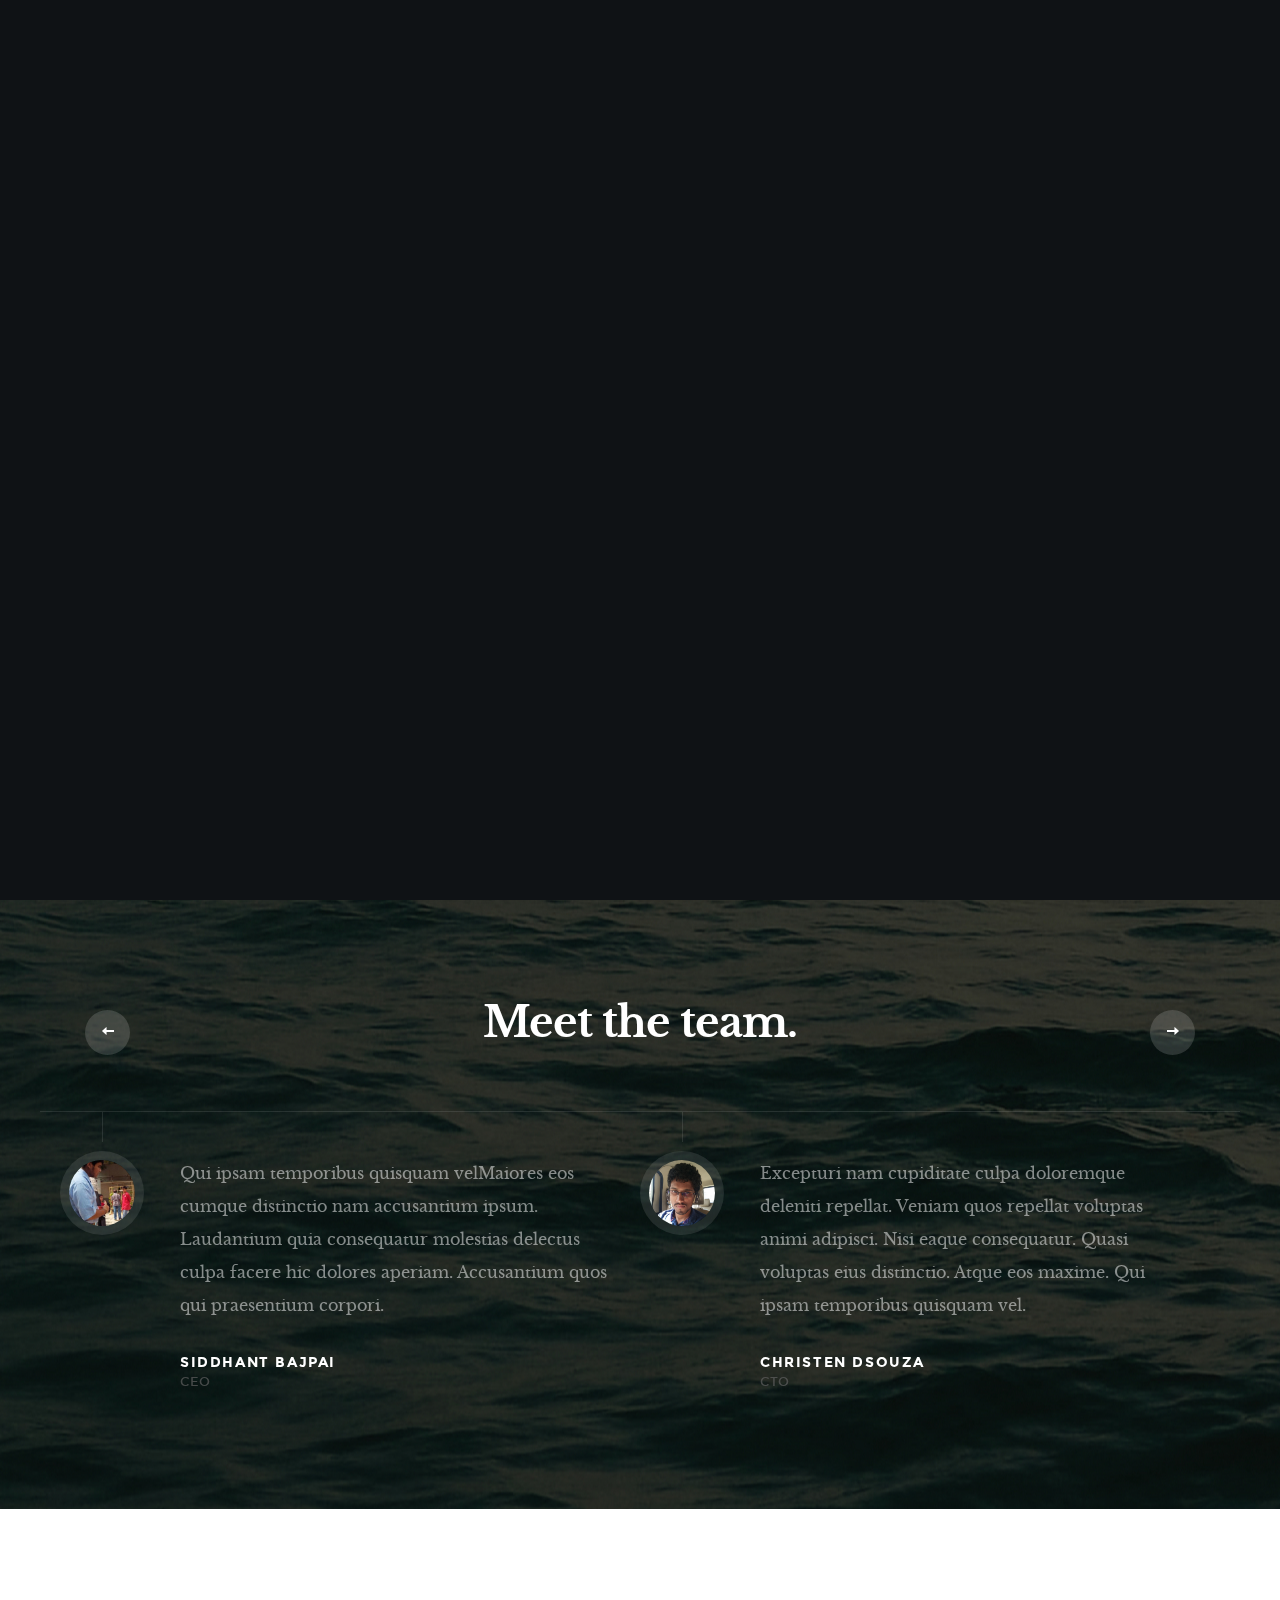
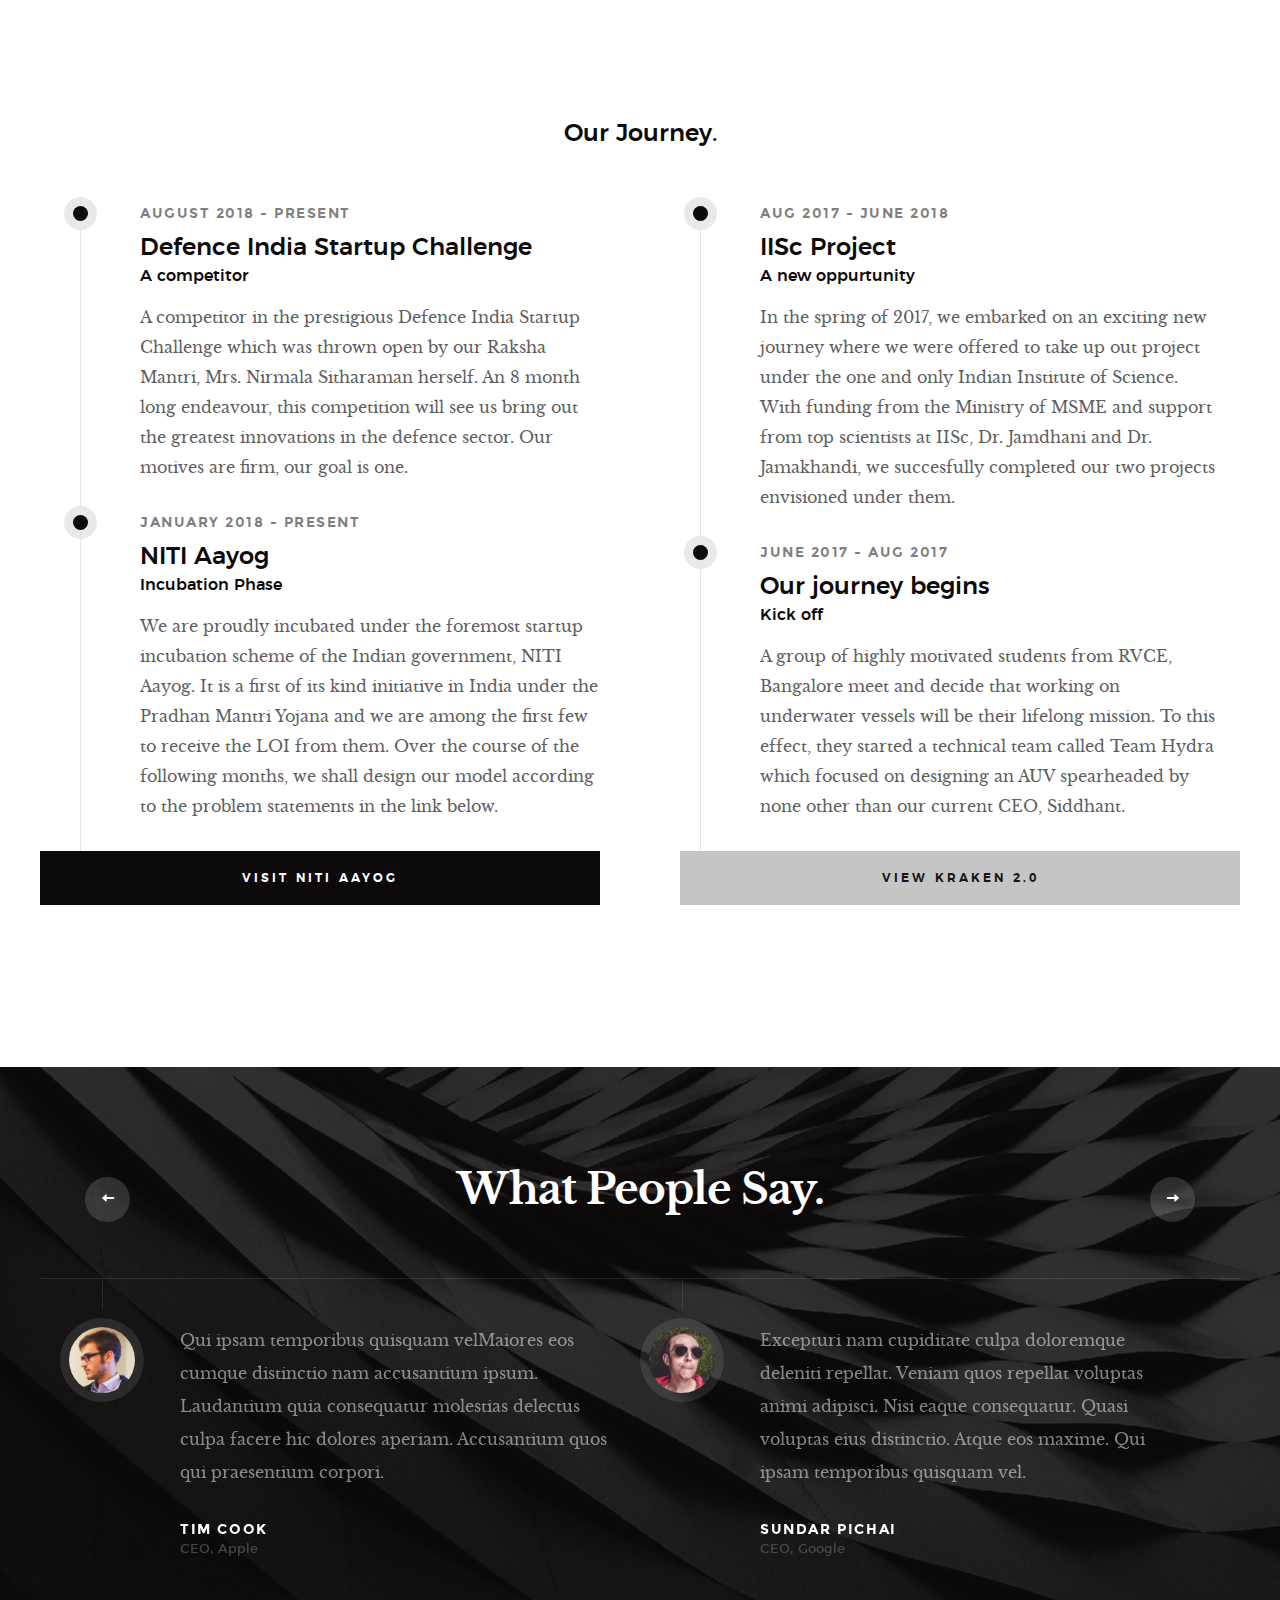
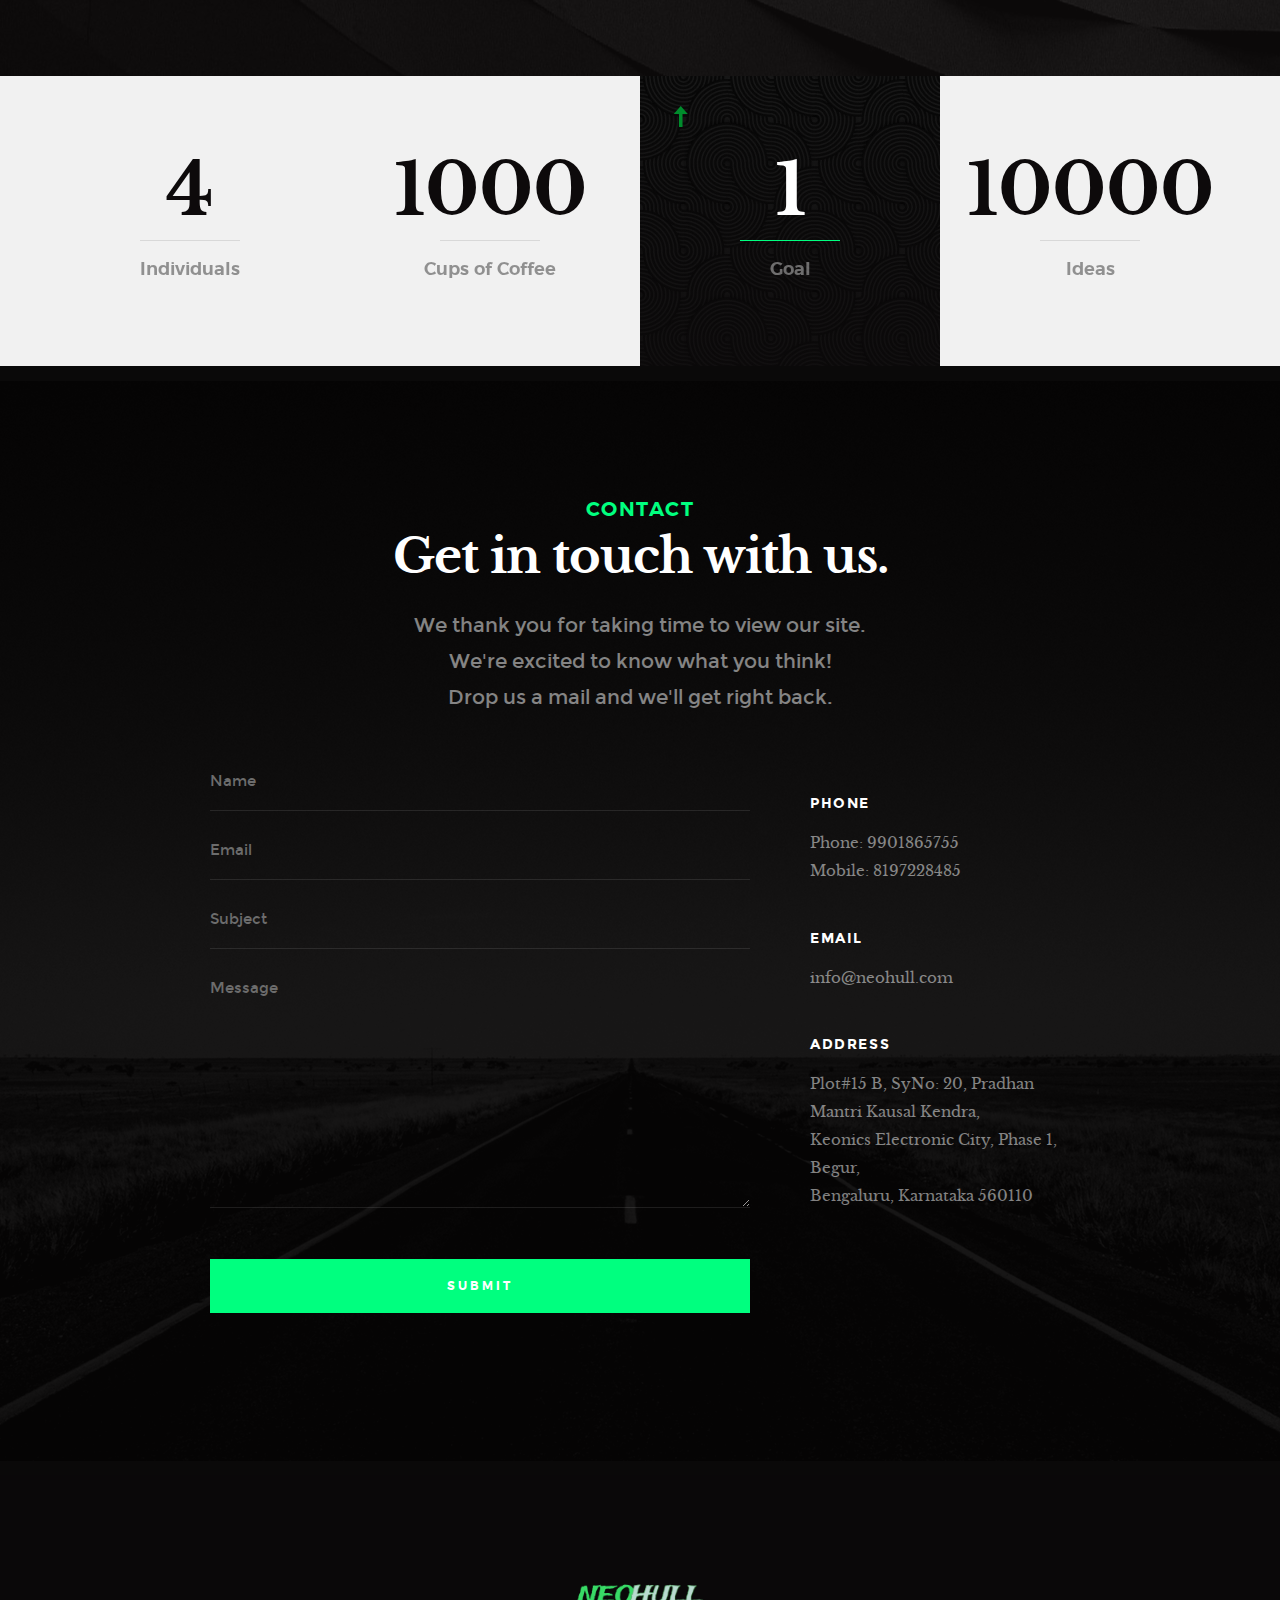
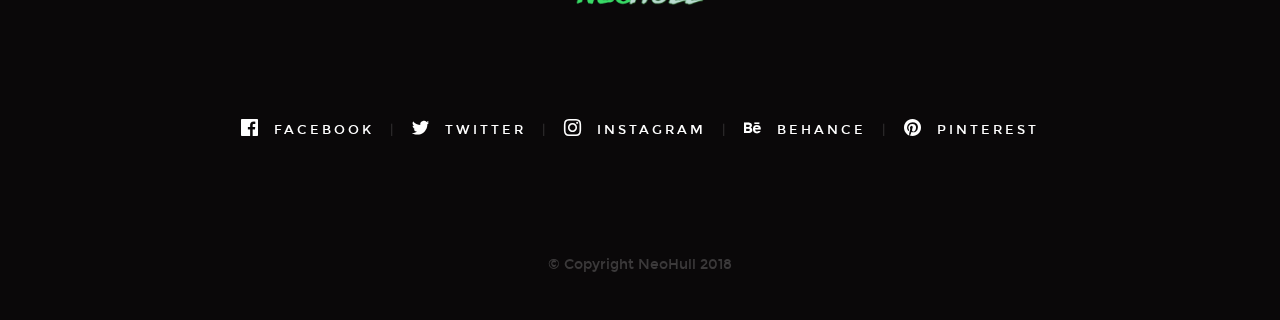
==== index.html @ 0ea4c904 "Website Created" ====
<!DOCTYPE html>
<!--[if lt IE 9 ]><html class="no-js oldie" lang="en"> <![endif]-->
<!--[if IE 9 ]><html class="no-js oldie ie9" lang="en"> <![endif]-->
<!--[if (gte IE 9)|!(IE)]><!-->
<html class="no-js" lang="en">
<!--<![endif]-->

<head>

    <!--- basic page needs
    ================================================== -->
    <meta charset="utf-8">
    <title>NeoHull</title>
    <meta name="description" content="">
    <meta name="company" content="">

    <!-- mobile specific metas
    ================================================== -->
    <meta name="viewport" content="width=device-width, initial-scale=1">

    <!-- CSS
    ================================================== -->
    <link rel="stylesheet" href="css/base.css">
    <link rel="stylesheet" href="css/vendor.css">
    <link rel="stylesheet" href="css/main.css">

    <!-- script
    ================================================== -->
    <script src="js/modernizr.js"></script>
    <script src="js/pace.min.js"></script>

    <!-- favicons
    ================================================== -->
    <link rel="shortcut icon" href="favicon.ico" type="image/x-icon">
    <link rel="icon" href="favicon.ico" type="image/x-icon">

</head>

<body id="top">

    <!-- header
    ===============================================
    === -->
    <header class="s-header">

        <div class="header-logo">
            <a class="site-logo" href="index.html"><img src="images/logo.png" alt="Homepage"></a>
        </div>

        <nav class="header-nav-wrap">
            <ul class="header-nav">
                <li class="current"><a class="smoothscroll"  href="#home" title="home">Home</a></li>
                <li><a class="smoothscroll"  href="#about" title="about">Team</a></li>
                <li><a class="smoothscroll"  href="#people" title="blog">Perceptions</a></li>
                <li><a class="smoothscroll"  href="#contact" title="contact">Contact</a></li>
            </ul>
        </nav>

        <a class="header-menu-toggle" href="#0"><span>Menu</span></a>

    </header> <!-- end s-header -->


   <!-- home
   ================================================== -->
   <section id="home" class="s-home page-hero target-section" data-parallax="scroll" data-image-src="images/hero-bg.jpg" data-natural-width=3000 data-natural-height=2000 data-position-y=center>

        <div class="overlay"></div>
        <div class="shadow-overlay"></div>

        <div class="home-content">

            <div class="row home-content__main">

                <h3>Andromeda Maritime Solutions Pvt Ltd</h3>

                <h1>
                    We pioneer NeoSpeed. <br>
                    We design NeoEndurance. <br>
                    We are NeoHull.
                </h1>

                <div class="home-content__buttons">
                    <a href="#about" class="smoothscroll btn btn--stroke">
                        More About Us
                    </a>
                    <a href="#people" class="smoothscroll btn btn--stroke">
                        What People Say
                    </a>
                </div>

                <div class="home-content__scroll">
                    <a href="#about" class="scroll-link smoothscroll">
                        <span>Scroll Down</span>
                    </a>
                </div>

            </div>

        </div> <!-- end home-content -->

        <ul class="home-social">
            <li>
                <a href="#"><i class="im im-facebook" aria-hidden="true"></i><span>Facebook</span></a>
            </li>
            <li>
                <a href="#"><i class="im im-twitter" aria-hidden="true"></i><span>Twiiter</span></a>
            </li>
            <li>
                <a href="#"><i class="im im-instagram" aria-hidden="true"></i><span>Instagram</span></a>
            </li>
            <li>
                <a href="#"><i class="im im-behance" aria-hidden="true"></i><span>Behance</span></a>
            </li>
            <li>
                <a href="#"><i class="im im-pinterest" aria-hidden="true"></i><span>Pinterest</span></a>
            </li>
        </ul> 
        <!-- end home-social -->

    </section> <!-- end s-home -->


    <!-- about
    ================================================== -->
    <section class="target-section" id="about">
    <div class="s-testimonials-2">

        <div class="row testimonials-header">
            <div class="col-full">
                <h1 class="h02">Meet the team.</h1>
            </div>
        </div>

        <div class="row testimonials">

            <div class="col-full testimonials__slider">

                <div class="testimonials__slide">
                    <img src="images/avatars/user-11.jpg" alt="Author image" class="testimonials__avatar">
                    <p>Qui ipsam temporibus quisquam velMaiores eos cumque distinctio nam accusantium ipsum. 
                    Laudantium quia consequatur molestias delectus culpa facere hic dolores aperiam. Accusantium quos qui praesentium corpori.</p>
                    <div class="testimonials__author h06">
                        Siddhant Bajpai
                        <span>CEO</span>
                    </div>
                </div>

                <div class="testimonials__slide">
                    <img src="images/avatars/user-12.jpg" alt="Author image" class="testimonials__avatar">
                    <p>Excepturi nam cupiditate culpa doloremque deleniti repellat. Veniam quos repellat voluptas animi adipisci.
                    Nisi eaque consequatur. Quasi voluptas eius distinctio. Atque eos maxime. Qui ipsam temporibus quisquam vel.</p>
                    <div class="testimonials__author h06">
                        Christen Dsouza
                        <span>CTO</span>
                    </div>
                </div>

                <div class="testimonials__slide">
                    <img src="images/avatars/user-13.jpg" alt="Author image" class="testimonials__avatar">
                    <p>Repellat dignissimos libero. Qui sed at corrupti expedita voluptas odit. Nihil ea quia nesciunt. Ducimus aut sed ipsam.  
                    Autem eaque officia cum exercitationem sunt voluptatum accusamus. Quasi voluptas eius distinctio.</p>
                    <div class="testimonials__author h06">
                        Madhur Garg
                        <span>CFO</span>
                    </div>
                </div>
                
            </div> <!-- end testimonials__slider -->

        </div> <!-- end testimonials -->

    </div> <!-- end s-testimonials -->
</section>
    <section class="s-about">
        <div class="row about-content about-content--timeline">

            <div class="col-full text-center">
                <h3>Our Journey.</h3>
            </div>

            <div class="col-six tab-full left">
                <div class="timeline">

                    <div class="timeline__block">
                        <div class="timeline__bullet"></div>
                        <div class="timeline__header">
                            <p class="timeline__timeframe">August 2018 - Present</p>
                            <h3>Defence India Startup Challenge</h3>
                            <h5>A competitor</h5>
                        </div>
                        <div class="timeline__desc">
                            <p>A competitor in the prestigious Defence India Startup Challenge which was thrown
                            open by our Raksha Mantri, Mrs. Nirmala Sitharaman herself. An 8 month long endeavour, this
                            competition will see us bring out the greatest innovations in the defence sector. Our motives
                            are firm, our goal is one.</p>
                        </div>
                    </div> <!-- end timeline__block -->

                    <div class="timeline__block">
                        <div class="timeline__bullet"></div>
                        <div class="timeline__header">
                            <p class="timeline__timeframe">January 2018 - Present</p>
                            <h3>NITI Aayog</h3>
                            <h5>Incubation Phase</h5>
                        </div>
                        <div class="timeline__desc">	
                            <p>We are proudly incubated under the foremost startup incubation scheme
                            of the Indian government, NITI Aayog. It is a first of its kind initiative in India under
                            the Pradhan Mantri Yojana and we are among the first few to receive the LOI from them. Over the 
                            course of the following months, we shall design our model according to the problem statements in the 
                            link below.</p>
                        </div>
                    </div> <!-- end timeline__block -->

                </div> <!-- end timeline -->
            </div> <!-- end left -->

            <div class="col-six tab-full right">
                <div class="timeline">

                    <div class="timeline__block">
                        <div class="timeline__bullet"></div>
                        <div class="timeline__header">
                            <p class="timeline__timeframe">Aug 2017 - June 2018</p>
                            <h3>IISc Project</h3>
                            <h5>A new oppurtunity</h5>
                        </div>
                        <div class="timeline__desc">
                            <p>In the spring of 2017, we embarked on an exciting new journey where we were offered to 
                            take up out project under the one and only Indian Institute of Science. With funding from the Ministry 
                            of MSME and support from top scientists at IISc, Dr. Jamdhani and Dr. Jamakhandi, we succesfully completed our two projects envisioned under them.</p>
                        </div>
                    </div> <!-- end timeline__block -->

                    <div class="timeline__block">
                        <div class="timeline__bullet"></div>
                        <div class="timeline__header">
                            <p class="timeline__timeframe">June 2017 - Aug 2017</p>
                            <h3>Our journey begins</h3>
                            <h5>Kick off</h5>
                        </div>
                        <div class="timeline__desc">
                            <p>A group of highly motivated students from RVCE, Bangalore meet and decide that working
                            on underwater vessels will be their lifelong mission. To this effect, they started a technical team 
                            called Team Hydra which focused on designing an AUV spearheaded by none other than our current CEO,
                            Siddhant.</p>
                        </div>
                    </div> <!-- end timeline__block -->

                </div> <!-- end timeline -->
            </div> <!-- end right -->

            <div class="row about-content about-content--buttons">

            <div class="col-six tab-full left">
                <a href="http://aim.gov.in/atal-new-india-challenge.php" class="btn btn--primary full-width">Visit NITI Aayog</a>
            </div>
            <div class="col-six tab-full right">
                <a href="https://www.youtube.com/watch?v=PzT_XW_QQas" class="btn full-width">View Kraken 2.0</a>
            </div>

        </div> <!-- end about-content buttons -->

        </div> <!-- end about-content timeline -->
    </section>
    
    
    <!-- testimonials
    ================================================== -->
    <section id="people" class="target-section">
    <div class="s-testimonials">

        <div class="overlay"></div>

        <div class="row testimonials-header">
            <div class="col-full">
                <h1 class="h02">What People Say.</h1>
            </div>
        </div>

        <div class="row testimonials">

            <div class="col-full testimonials__slider">

                <div class="testimonials__slide">
                    <img src="images/avatars/user-01.jpg" alt="Author image" class="testimonials__avatar">
                    <p>Qui ipsam temporibus quisquam velMaiores eos cumque distinctio nam accusantium ipsum. 
                    Laudantium quia consequatur molestias delectus culpa facere hic dolores aperiam. Accusantium quos qui praesentium corpori.</p>
                    <div class="testimonials__author h06">
                        Tim Cook
                        <span>CEO, Apple</span>
                    </div>
                </div>

                <div class="testimonials__slide">
                    <img src="images/avatars/user-05.jpg" alt="Author image" class="testimonials__avatar">
                    <p>Excepturi nam cupiditate culpa doloremque deleniti repellat. Veniam quos repellat voluptas animi adipisci.
                    Nisi eaque consequatur. Quasi voluptas eius distinctio. Atque eos maxime. Qui ipsam temporibus quisquam vel.</p>
                    <div class="testimonials__author h06">
                        Sundar Pichai
                        <span>CEO, Google</span>
                    </div>
                </div>

                <div class="testimonials__slide">
                    <img src="images/avatars/user-02.jpg" alt="Author image" class="testimonials__avatar">
                    <p>Repellat dignissimos libero. Qui sed at corrupti expedita voluptas odit. Nihil ea quia nesciunt. Ducimus aut sed ipsam.  
                    Autem eaque officia cum exercitationem sunt voluptatum accusamus. Quasi voluptas eius distinctio.</p>
                    <div class="testimonials__author h06">
                        Satya Nadella
                        <span>CEO, Microsoft</span>
                    </div>
                </div>
                
            </div> <!-- end testimonials__slider -->

        </div> <!-- end testimonials -->

    </div> <!-- end s-testimonials -->
    </section>

    <!-- s-stats
    ================================================== -->
    <section id="stats" class="s-stats">
        <div class="row block-1-4 block-tab-1-2 block-mob-full stats">

            <div class="col-block stats__col ">
                <div class="stats__count">
                    4
                </div>
                <h4>Individuals</h4>
            </div>
            <div class="col-block stats__col">
                <div class="stats__count">
                    1000
                </div>
                <h4>Cups of Coffee</h4>
            </div>
            <div class="col-block stats__col stats__col--highlight">
                <div class="stats__upsign">
                    <a href="#"><i class="im im-arrow-up" aria-hidden="true"></i></a>
                </div>
                <div class="stats__count">
                    1
                </div>
                <h4>Goal</h4>
            </div>
            <div class="col-block stats__col">
                <div class="stats__count">
                    10000
                </div>
                <h4>Ideas</h4> 
            </div>

        </div>
    </section> <!-- end s-stats -->


    <!-- s-stats
    ================================================== -->
    <section id="contact" class="s-contact target-section">

        <div class="overlay"></div>

        <div class="row narrow section-intro">
            <div class="col-full">
                <h3>Contact</h3>
                <h1>Get in touch with us.</h1>
                
                <p class="lead">We thank you for taking time to view our site. <br>
                We're excited to know what you think! <br>
                Drop us a mail and we'll get right back.</p>
            </div>
        </div>

        <div class="row contact__main">
            <div class="col-eight tab-full contact__form">
                <form name="contactForm" id="contactForm" method="post" action="http://neohull.com/formmail.php">
                    <fieldset>
    
                    <div class="form-field">
                        <input name="contactName" type="text" id="contactName" placeholder="Name" value="" minlength="2" required="" aria-required="true" class="full-width">
                    </div>
                    <div class="form-field">
                        <input name="contactEmail" type="email" id="contactEmail" placeholder="Email" value="" required="" aria-required="true" class="full-width">
                    </div>
                    <div class="form-field">
                        <input name="contactSubject" type="text" id="contactSubject" placeholder="Subject" value="" class="full-width">
                    </div>
                    <div class="form-field">
                        <textarea name="contactMessage" id="contactMessage" placeholder="Message" rows="10" cols="50" required="" aria-required="true" class="full-width"></textarea>
                    </div>
                    <div class="form-field">
                        <button class="full-width btn--primary">Submit</button>
                        <div class="submit-loader">
                            <div class="text-loader">Sending...</div>
                            <div class="s-loader">
                                <div class="bounce1"></div>
                                <div class="bounce2"></div>
                                <div class="bounce3"></div>
                            </div>
                        </div>
                    </div>
    
                    </fieldset>
                </form>

                <!-- contact-warning -->
                <div class="message-warning">
                    Something went wrong. Please try again.
                </div> 
            
                <!-- contact-success -->
                <div class="message-success">
                    Your message was sent, thank you!<br>
                </div>
                        
            </div>
            <div class="col-four tab-full contact__infos">
                <h4 class="h06">Phone</h4>
                <p>Phone: 9901865755<br>
                Mobile: 8197228485<br>
                </p>

                <h4 class="h06">Email</h4>
                <p>info@neohull.com<br>
                </p>

                <h4 class="h06">Address</h4>
                <p>
                Plot#15 B, SyNo: 20, Pradhan Mantri Kausal Kendra,<br>
                Keonics Electronic City, Phase 1, Begur, <br>
                Bengaluru, Karnataka 560110
                </p>
            </div>

        </div>

    </section> <!-- end s-contact -->


    <!-- footer
    ================================================== -->
    <footer>
        <div class="row">
            <div class="col-full">

                <div class="footer-logo">
                    <a class="footer-site-logo" href="#0"><img src="images/logo.png" alt="Homepage"></a>
                </div>

                <ul class="footer-social">
                    <li><a href="#0">
                        <i class="im im-facebook" aria-hidden="true"></i>
                        <span>Facebook</span>
                    </a></li>
                    <li><a href="#0">
                        <i class="im im-twitter" aria-hidden="true"></i>
                        <span>Twitter</span>
                    </a></li>
                    <li><a href="#0">
                        <i class="im im-instagram" aria-hidden="true"></i>
                        <span>Instagram</span>
                    </a></li>
                    <li><a href="#0">
                        <i class="im im-behance" aria-hidden="true"></i>
                        <span>Behance</span>
                    </a></li>
                    <li><a href="#0">
                        <i class="im im-pinterest" aria-hidden="true"></i>
                        <span>Pinterest</span>
                    </a></li>
                </ul>
                    
            </div>
        </div>

        <div class="row footer-bottom">

            <div class="col-twelve">
                <div class="copyright">
                    <span>© Copyright NeoHull 2018</span> 
                </div>

                <div class="go-top">
                <a class="smoothscroll" title="Back to Top" href="#top"><i class="im im-arrow-up" aria-hidden="true"></i></a>
                </div>
            </div>

        </div> <!-- end footer-bottom -->

    </footer> <!-- end footer -->


    <!-- photoswipe background
    ================================================== -->
    <div aria-hidden="true" class="pswp" role="dialog" tabindex="-1">

        <div class="pswp__bg"></div>
        <div class="pswp__scroll-wrap">

            <div class="pswp__container">
                <div class="pswp__item"></div>
                <div class="pswp__item"></div>
                <div class="pswp__item"></div>
            </div>

            <div class="pswp__ui pswp__ui--hidden">
                <div class="pswp__top-bar">
                    <div class="pswp__counter"></div><button class="pswp__button pswp__button--close" title="Close (Esc)"></button> <button class="pswp__button pswp__button--share" title=
                    "Share"></button> <button class="pswp__button pswp__button--fs" title="Toggle fullscreen"></button> <button class="pswp__button pswp__button--zoom" title=
                    "Zoom in/out"></button>
                    <div class="pswp__preloader">
                        <div class="pswp__preloader__icn">
                            <div class="pswp__preloader__cut">
                                <div class="pswp__preloader__donut"></div>
                            </div>
                        </div>
                    </div>
                </div>
                <div class="pswp__share-modal pswp__share-modal--hidden pswp__single-tap">
                    <div class="pswp__share-tooltip"></div>
                </div><button class="pswp__button pswp__button--arrow--left" title="Previous (arrow left)"></button> <button class="pswp__button pswp__button--arrow--right" title=
                "Next (arrow right)"></button>
                <div class="pswp__caption">
                    <div class="pswp__caption__center"></div>
                </div>
            </div>

        </div>

    </div><!-- end photoSwipe background -->

    <div id="preloader">
        <div id="loader"></div>
    </div>


    <!-- Java Script
    ================================================== -->
    <script src="js/jquery-3.2.1.min.js"></script>
    <script src="js/plugins.js"></script>
    <script src="js/main.js"></script>

</body>

</html>
---- css/base.css ----
/* =================================================================== 
 *
 *  Hola v1.0 Base Stylesheet
 *  10-02-2017
 *  ------------------------------------------------------------------
 *
 *  TOC:
 *  # Normalize
 *  # Basic/base setup styles
 *      ## Media
 *      ## Typography resets
 *      ## links
 *      ## inputs
 *  # grid
 *      ## medium size devices
 *      ## tablets
 *      ## mobile devices
 *      ## small mobile devices
 *  # block grids
 *      ## medium size devices
 *      ## tablets
 *      ## mobile devices
 *      ## small mobile devices
 *  # MISC
 *
 * =================================================================== */


/* ===================================================================
 * # normalize
 * normalize.css v5.0.0 | MIT License | 
 * github.com/necolas/normalize.css
 *
 * ------------------------------------------------------------------- */

html {
    font-family: sans-serif;
    line-height: 1.15;
    -ms-text-size-adjust: 100%;
    -webkit-text-size-adjust: 100%;
}

body {
    margin: 0;
}

article, aside, footer, header, nav, section {
    display: block;
}

h1 {
    font-size: 2em;
    margin: 0.67em 0;
}

figcaption, figure, main {
    display: block;
}

figure {
    margin: 1em 40px;
}

hr {
    box-sizing: content-box;
    height: 0;
    overflow: visible;
}

pre {
    font-family: monospace, monospace;
    font-size: 1em;
}

a {
    background-color: transparent;
    -webkit-text-decoration-skip: objects;
}

a:active, a:hover {
    outline-width: 0;
}

abbr[title] {
    border-bottom: none;
    text-decoration: underline;
    text-decoration: underline dotted;
}

b, strong {
    font-weight: inherit;
}

b, strong {
    font-weight: bolder;
}

code, kbd, samp {
    font-family: monospace, monospace;
    font-size: 1em;
}

dfn {
    font-style: italic;
}

mark {
    background-color: #ff0;
    color: #000;
}

small {
    font-size: 80%;
}

sub, sup {
    font-size: 75%;
    line-height: 0;
    position: relative;
    vertical-align: baseline;
}

sub {
    bottom: -0.25em;
}

sup {
    top: -0.5em;
}

audio, video {
    display: inline-block;
}

audio:not([controls]) {
    display: none;
    height: 0;
}

img {
    border-style: none;
}

svg:not(:root) {
    overflow: hidden;
}

button, input, optgroup, select, textarea {
    font-family: sans-serif;
    font-size: 100%;
    line-height: 1.15;
    margin: 0;
}

button, input {
    overflow: visible;
}

button, select {
    text-transform: none;
}

button, html [type="button"], [type="reset"], [type="submit"] {
    -webkit-appearance: button;
}

button::-moz-focus-inner, [type="button"]::-moz-focus-inner, [type="reset"]::-moz-focus-inner, [type="submit"]::-moz-focus-inner {
    border-style: none;
    padding: 0;
}

button:-moz-focusring, [type="button"]:-moz-focusring, [type="reset"]:-moz-focusring, [type="submit"]:-moz-focusring {
    outline: 1px dotted ButtonText;
}

fieldset {
    border: 1px solid #c0c0c0;
    margin: 0 2px;
    padding: 0.35em 0.625em 0.75em;
}

legend {
    box-sizing: border-box;
    color: inherit;
    display: table;
    max-width: 100%;
    padding: 0;
    white-space: normal;
}

progress {
    display: inline-block;
    vertical-align: baseline;
}

textarea {
    overflow: auto;
}

[type="checkbox"], [type="radio"] {
    box-sizing: border-box;
    padding: 0;
}

[type="number"]::-webkit-inner-spin-button, [type="number"]::-webkit-outer-spin-button {
    height: auto;
}

[type="search"] {
    -webkit-appearance: textfield;
    outline-offset: -2px;
}

[type="search"]::-webkit-search-cancel-button, [type="search"]::-webkit-search-decoration {
    -webkit-appearance: none;
}

::-webkit-file-upload-button {
    -webkit-appearance: button;
    font: inherit;
}

details, menu {
    display: block;
}

summary {
    display: list-item;
}

canvas {
    display: inline-block;
}

template {
    display: none;
}

[hidden] {
    display: none;
}


/* ===================================================================
 * # basic/base setup styles - (_basic.scss)
 *
 * ------------------------------------------------------------------- */

html {
    font-size: 62.5%;
    box-sizing: border-box;
}

*, *::before, *::after {
    box-sizing: inherit;
}

body {
    font-weight: normal;
    line-height: 1;
    word-wrap: break-word;
    text-rendering: optimizeLegibility;
    -webkit-overflow-scrolling: touch;
    -webkit-text-size-adjust: none;
}

body, input, button {
    -moz-osx-font-smoothing: grayscale;
    -webkit-font-smoothing: antialiased;
}


/* ------------------------------------------------------------------- 
 * ## Media - (_basic.scss)
 * ------------------------------------------------------------------- */

img, video {
    max-width: 100%;
    height: auto;
}


/* ------------------------------------------------------------------- 
 * ## Typography resets - (_basic.scss)
 * ------------------------------------------------------------------- */

div, dl, dt, dd, ul, ol, li, h1, h2, h3, h4, h5, h6, pre, form, p, blockquote, th, td {
    margin: 0;
    padding: 0;
}

h1, h2, h3, h4, h5, h6 {
    -webkit-font-smoothing: auto;
    -webkit-font-smoothing: antialiased;
    -webkit-font-variant-ligatures: common-ligatures;
    -moz-font-variant-ligatures: common-ligatures;
    font-variant-ligatures: common-ligatures;
    text-rendering: optimizeLegibility;
}

em, i {
    font-style: italic;
    line-height: inherit;
}

strong, b {
    font-weight: bold;
    line-height: inherit;
}

small {
    font-size: 60%;
    line-height: inherit;
}

ol, ul {
    list-style: none;
}

li {
    display: block;
}


/* ------------------------------------------------------------------- 
 * ## links - (_basic.scss)
 * ------------------------------------------------------------------- */

a {
    text-decoration: none;
    line-height: inherit;
}

a img {
    border: none;
}


/* ------------------------------------------------------------------- 
 * ## inputs - (_basic.scss)
 * ------------------------------------------------------------------- */

fieldset {
    margin: 0;
    padding: 0;
}

input[type="email"], 
input[type="number"], 
input[type="search"], 
input[type="text"], 
input[type="tel"], 
input[type="url"], 
input[type="password"], textarea {
    -webkit-appearance: none;
    -moz-appearance: none;
    -ms-appearance: none;
    -o-appearance: none;
    appearance: none;
}


/* ===================================================================
 * # grid - (_grid.scss)
 *
 * ------------------------------------------------------------------- */

.row {
    width: 94%;
    max-width: 1200px;
    margin: 0 auto;
}

.row:after {
    content: "";
    display: table;
    clear: both;
}

.row .row {
    width: auto;
    max-width: none;
    margin-left: -20px;
    margin-right: -20px;
}


/* column blocks
 * -------------------------------------- */

[class*="col-"] {
    float: left;
}

[class*="col-"] + [class*="col-"].end {
    float: right;
}

[class*="col-"] {
    padding: 0 20px;
}


/* column width classes 
 * -------------------------------------- */

.col-one {
    width: 8.33333%;
}

.col-two, .col-1-6 {
    width: 16.66667%;
}

.col-three, .col-1-4 {
    width: 25%;
}

.col-four, .col-1-3 {
    width: 33.33333%;
}

.col-five {
    width: 41.66667%;
}

.col-six, .col-1-2 {
    width: 50%;
}

.col-seven {
    width: 58.33333%;
}

.col-eight, .col-2-3 {
    width: 66.66667%;
}

.col-nine, .col-3-4 {
    width: 75%;
}

.col-ten, .col-5-6 {
    width: 83.33333%;
}

.col-eleven {
    width: 91.66667%;
}

.col-twelve, .col-full {
    width: 100%;
}


/* ------------------------------------------------------------------- 
 * ## medium size devices - (_grid.scss)
 * ------------------------------------------------------------------- */

@media only screen and (max-width: 1200px) {
    .row .row {
        margin-left: -15px;
        margin-right: -15px;
    }
    [class*="col-"] {
        padding: 0 15px;
    }
    .md-two, .md-1-6 {
        width: 16.66667%;
    }
    .md-one {
        width: 8.33333%;
    }
    .md-three, .md-1-4 {
        width: 25%;
    }
    .md-four, .md-1-3 {
        width: 33.33333%;
    }
    .md-five {
        width: 41.66667%;
    }
    .md-six, .md-1-2 {
        width: 50%;
    }
    .md-seven {
        width: 58.33333%;
    }
    .md-eight, .md-2-3 {
        width: 66.66667%;
    }
    .md-nine, .md-3-4 {
        width: 75%;
    }
    .md-ten, .md-5-6 {
        width: 83.33333%;
    }
    .md-eleven {
        width: 91.66667%;
    }
    .md-twelve, .md-full {
        width: 100%;
    }
}


/* ------------------------------------------------------------------- 
 * ## tablets - (_grid.scss)
 * ------------------------------------------------------------------- */

@media only screen and (max-width: 800px) {
    .row {
        width: 90%;
    }
    .tab-1-4 {
        width: 25%;
    }
    .tab-1-3 {
        width: 33.33333%;
    }
    .tab-1-2 {
        width: 50%;
    }
    .tab-2-3 {
        width: 66.66667%;
    }
    .tab-3-4 {
        width: 75%;
    }
    .tab-full {
        width: 100%;
    }
}


/* ------------------------------------------------------------------- 
 * ## mobile devices - (_grid.scss)
 * ------------------------------------------------------------------- */

@media only screen and (max-width: 600px) {
    .row {
        width: auto;
        padding-left: 25px;
        padding-right: 25px;
    }
    .row .row {
        margin-left: -10px;
        margin-right: -10px;
    }
    [class*="col-"] {
        padding: 0 10px;
    }
    .mob-1-4 {
        width: 25%;
    }
    .mob-1-3 {
        width: 33.33333%;
    }
    .mob-1-2 {
        width: 50%;
    }
    .mob-2-3 {
        width: 66.66667%;
    }
    .mob-3-4 {
        width: 75%;
    }
    .mob-full {
        width: 100%;
    }
}


/* ------------------------------------------------------------------- 
 * ## small mobile devices - (_grid.scss) 
 * ------------------------------------------------------------------- */


/* stack columns on small mobile devices
 * ------------------------------------------------------------------- */

@media only screen and (max-width: 400px) {
    .row .row {
        padding-left: 0;
        padding-right: 0;
        margin-left: 0;
        margin-right: 0;
    }
    [class*="col-"] {
        width: 100% !important;
        float: none !important;
        clear: both !important;
        margin-left: 0;
        margin-right: 0;
        padding: 0;
    }
    [class*="col-"] + [class*="col-"].end {
        float: none;
    }
}


/* ===================================================================
 * # block grids - (_grid.scss)
 * ------------------------------------------------------------------- */


/*   Equally-sized columns define at row level
 * ------------------------------------------------------------------- */

[class*="block-"]:after {
    content: "";
    display: table;
    clear: both;
}

.block-1-6 .col-block {
    width: 16.66667%;
}

.block-1-5 .col-block {
    width: 20%;
}

.block-1-4 .col-block {
    width: 25%;
}

.block-1-3 .col-block {
    width: 33.33333%;
}

.block-1-2 .col-block {
    width: 50%;
}


/**
 * Clearing for block grid columns. Allow columns with 
 * different heights to align properly.
 */

.block-1-6 .col-block:nth-child(6n+1), 
.block-1-5 .col-block:nth-child(5n+1), 
.block-1-4 .col-block:nth-child(4n+1), 
.block-1-3 .col-block:nth-child(3n+1), 
.block-1-2 .col-block:nth-child(2n+1) {
    clear: both;
}


/* ------------------------------------------------------------------- 
 * ## medium size devices - (_grid.scss)
 * ------------------------------------------------------------------- */

@media only screen and (max-width: 1200px) {
    .block-m-1-6 .col-block {
        width: 16.66667%;
    }
    .block-m-1-5 .col-block {
        width: 20%;
    }
    .block-m-1-4 .col-block {
        width: 25%;
    }
    .block-m-1-3 .col-block {
        width: 33.33333%;
    }
    .block-m-1-2 .col-block {
        width: 50%;
    }
    .block-m-full .col-block {
        width: 100%;
        clear: both;
    }
    [class*="block-m-"] .bgrid:nth-child(n) {
        clear: none;
    }
    .block-m-1-6 .col-block:nth-child(6n+1), 
    .block-m-1-5 .col-block:nth-child(5n+1), 
    .block-m-1-4 .col-block:nth-child(4n+1), 
    .block-m-1-3 .col-block:nth-child(3n+1), 
    .block-m-1-2 .col-block:nth-child(2n+1) {
        clear: both;
    }
}


/* ------------------------------------------------------------------- 
 * ## tablets - (_grid.scss)
 * ------------------------------------------------------------------- */

@media only screen and (max-width: 800px) {
    .block-tab-1-6 .col-block {
        width: 16.66667%;
    }
    .block-tab-1-5 .col-block {
        width: 20%;
    }
    .block-tab-1-4 .col-block {
        width: 25%;
    }
    .block-tab-1-3 .col-block {
        width: 33.33333%;
    }
    .block-tab-1-2 .col-block {
        width: 50%;
    }
    .block-tab-full .col-block {
        width: 100%;
        clear: both;
    }
    [class*="block-tab-"] .bgrid:nth-child(n) {
        clear: none;
    }
    .block-tab-1-6 .col-block:nth-child(6n+1), 
    .block-tab-1-6 .col-block:nth-child(5n+1), 
    .block-tab-1-4 .col-block:nth-child(4n+1), 
    .block-tab-1-3 .col-block:nth-child(3n+1), 
    .block-tab-1-2 .col-block:nth-child(2n+1) {
        clear: both;
    }
}


/* ------------------------------------------------------------------- 
 * ## mobile devices - (_grid.scss)
 * ------------------------------------------------------------------- */

@media only screen and (max-width: 600px) {
    .block-mob-1-6 .col-block {
        width: 16.66667%;
    }
    .block-mob-1-5 .col-block {
        width: 20%;
    }
    .block-mob-1-4 .col-block {
        width: 25%;
    }
    .block-mob-1-3 .col-block {
        width: 33.33333%;
    }
    .block-mob-1-2 .col-block {
        width: 50%;
    }
    .block-mob-full .col-block {
        width: 100%;
        clear: both;
    }
    [class*="block-mob-"] .bgrid:nth-child(n) {
        clear: none;
    }
    .block-mob-1-6 .col-block:nth-child(6n+1), 
    .block-mob-1-5 .col-block:nth-child(5n+1), 
    .block-mob-1-4 .col-block:nth-child(4n+1), 
    .block-mob-1-3 .col-block:nth-child(3n+1), 
    .block-mob-1-2 .col-block:nth-child(2n+1) {
        clear: both;
    }
}


/* ------------------------------------------------------------------- 
 * ## small mobile devices - (_grid.scss) 
 * ------------------------------------------------------------------- */


/* stack columns on small mobile devices
 * ------------------------------------------------------------------- */

@media only screen and (max-width: 400px) {
    .stack .col-block {
        width: 100% !important;
        float: none !important;
        clear: both !important;
        margin-left: 0;
        margin-right: 0;
    }
}


/* ===================================================================
 * # MISC  - (_grid.scss)
 *
 * ------------------------------------------------------------------- */

.group:after {
    content: "";
    display: table;
    clear: both;
}


/* Misc Helper Styles
 * -------------------------------------- */

.is-hidden {
    display: none;
}

.is-invisible {
    visibility: hidden;
}

.antialiased {
    -webkit-font-smoothing: antialiased;
    -moz-osx-font-smoothing: grayscale;
}

.overflow-hidden {
    overflow: hidden;
}

.remove-bottom {
    margin-bottom: 0;
}

.half-bottom {
    margin-bottom: 1.5rem !important;
}

.add-bottom {
    margin-bottom: 3rem !important;
}

.no-border {
    border: none;
}

.full-width {
    width: 100%;
}

.text-center {
    text-align: center;
}

.text-left {
    text-align: left;
}

.text-right {
    text-align: right;
}

.pull-left {
    float: left;
}

.pull-right {
    float: right;
}

.align-center {
    margin-left: auto;
    margin-right: auto;
    text-align: center;
}
---- css/vendor.css ----
/* =================================================================== 
 *
 *  Hola v1.0 Vendor/Third Party CSS 
 *  10-02-2017
 *  ------------------------------------------------------------------
 *
 *  TOC:
 *  # Slick slider
 *  # PhotoSwipe Skin
 *  # Prettyprint GitHub Theme
 *
 * =================================================================== */


/* ===================================================================
 * # slick slider
 *
 * ------------------------------------------------------------------- */

.slick-slider {
    position: relative;
    display: block;
    box-sizing: border-box;
    -webkit-touch-callout: none;
    -webkit-user-select: none;
    -khtml-user-select: none;
    -moz-user-select: none;
    -ms-user-select: none;
    user-select: none;
    -ms-touch-action: pan-y;
    touch-action: pan-y;
    -webkit-tap-highlight-color: transparent;
}

.slick-list {
    position: relative;
    overflow: hidden;
    display: block;
    margin: 0;
    padding: 0;
}

.slick-list:focus {
    outline: none;
}

.slick-list.dragging {
    cursor: pointer;
    cursor: hand;
}

.slick-slider .slick-track, .slick-slider .slick-list {
    -webkit-transform: translate3d(0, 0, 0);
    -moz-transform: translate3d(0, 0, 0);
    -ms-transform: translate3d(0, 0, 0);
    -o-transform: translate3d(0, 0, 0);
    transform: translate3d(0, 0, 0);
}

.slick-track {
    position: relative;
    left: 0;
    top: 0;
    display: block;
}

.slick-track:before, .slick-track:after {
    content: "";
    display: table;
}

.slick-track:after {
    clear: both;
}

.slick-loading .slick-track {
    visibility: hidden;
}

.slick-slide {
    float: left;
    height: 100%;
    min-height: 1px;
    display: none;
}

[dir="rtl"] .slick-slide {
    float: right;
}

.slick-slide img {
    display: block;
}

.slick-slide.slick-loading img {
    display: none;
}

.slick-slide.dragging img {
    pointer-events: none;
}

.slick-initialized .slick-slide {
    display: block;
}

.slick-loading .slick-slide {
    visibility: hidden;
}

.slick-vertical .slick-slide {
    display: block;
    height: auto;
    border: 1px solid transparent;
}

.slick-arrow.slick-hidden {
    display: none;
}


/*! PhotoSwipe main CSS by Dmitry Semenov | photoswipe.com | MIT license */


/*
	Styles for basic PhotoSwipe functionality (sliding area, open/close transitions)
*/


/* pswp = photoswipe */

.pswp {
    display: none;
    position: absolute;
    width: 100%;
    height: 100%;
    left: 0;
    top: 0;
    overflow: hidden;
    -ms-touch-action: none;
    touch-action: none;
    z-index: 1500;
    -webkit-text-size-adjust: 100%;
    /* create separate layer, to avoid paint on window.onscroll in webkit/blink */
    -webkit-backface-visibility: hidden;
    outline: none;
}

.pswp * {
    -webkit-box-sizing: border-box;
    box-sizing: border-box;
}

.pswp img {
    max-width: none;
}


/* style is added when JS option showHideOpacity is set to true */

.pswp--animate_opacity {
    /* 0.001, because opacity:0 doesn't trigger Paint action, which causes lag at start of transition */
    opacity: 0.001;
    will-change: opacity;
    /* for open/close transition */
    -webkit-transition: opacity 333ms cubic-bezier(0.4, 0, 0.22, 1);
    transition: opacity 333ms cubic-bezier(0.4, 0, 0.22, 1);
}

.pswp--open {
    display: block;
}

.pswp--zoom-allowed .pswp__img {
    /* autoprefixer: off */
    cursor: -webkit-zoom-in;
    cursor: -moz-zoom-in;
    cursor: zoom-in;
}

.pswp--zoomed-in .pswp__img {
    /* autoprefixer: off */
    cursor: -webkit-grab;
    cursor: -moz-grab;
    cursor: grab;
}

.pswp--dragging .pswp__img {
    /* autoprefixer: off */
    cursor: -webkit-grabbing;
    cursor: -moz-grabbing;
    cursor: grabbing;
}


/*
	Background is added as a separate element.
	As animating opacity is much faster than animating rgba() background-color.
*/

.pswp__bg {
    position: absolute;
    left: 0;
    top: 0;
    width: 100%;
    height: 100%;
    background: #000;
    opacity: 0;
    -webkit-transform: translateZ(0);
    transform: translateZ(0);
    -webkit-backface-visibility: hidden;
    will-change: opacity;
}

.pswp__scroll-wrap {
    position: absolute;
    left: 0;
    top: 0;
    width: 100%;
    height: 100%;
    overflow: hidden;
}

.pswp__container, .pswp__zoom-wrap {
    -ms-touch-action: none;
    touch-action: none;
    position: absolute;
    left: 0;
    right: 0;
    top: 0;
    bottom: 0;
}


/* Prevent selection and tap highlights */

.pswp__container, .pswp__img {
    -webkit-user-select: none;
    -moz-user-select: none;
    -ms-user-select: none;
    user-select: none;
    -webkit-tap-highlight-color: transparent;
    -webkit-touch-callout: none;
}

.pswp__zoom-wrap {
    position: absolute;
    width: 100%;
    -webkit-transform-origin: left top;
    -ms-transform-origin: left top;
    transform-origin: left top;
    /* for open/close transition */
    -webkit-transition: -webkit-transform 333ms cubic-bezier(0.4, 0, 0.22, 1);
    transition: transform 333ms cubic-bezier(0.4, 0, 0.22, 1);
}

.pswp__bg {
    will-change: opacity;
    /* for open/close transition */
    -webkit-transition: opacity 333ms cubic-bezier(0.4, 0, 0.22, 1);
    transition: opacity 333ms cubic-bezier(0.4, 0, 0.22, 1);
}

.pswp--animated-in .pswp__bg, .pswp--animated-in .pswp__zoom-wrap {
    -webkit-transition: none;
    transition: none;
}

.pswp__container, .pswp__zoom-wrap {
    -webkit-backface-visibility: hidden;
}

.pswp__item {
    position: absolute;
    left: 0;
    right: 0;
    top: 0;
    bottom: 0;
    overflow: hidden;
}

.pswp__img {
    position: absolute;
    width: auto;
    height: auto;
    top: 0;
    left: 0;
}


/*
	stretched thumbnail or div placeholder element (see below)
	style is added to avoid flickering in webkit/blink when layers overlap
*/

.pswp__img--placeholder {
    -webkit-backface-visibility: hidden;
}


/*
	div element that matches size of large image
	large image loads on top of it
*/

.pswp__img--placeholder--blank {
    background: #222;
}

.pswp--ie .pswp__img {
    width: 100% !important;
    height: auto !important;
    left: 0;
    top: 0;
}


/*
	Error message appears when image is not loaded
	(JS option errorMsg controls markup)
*/

.pswp__error-msg {
    position: absolute;
    left: 0;
    top: 50%;
    width: 100%;
    text-align: center;
    font-size: 14px;
    line-height: 16px;
    margin-top: -8px;
    color: #CCC;
}

.pswp__error-msg a {
    color: #CCC;
    text-decoration: underline;
}


/* ===================================================================
 * # PhotoSwipe Skin
 *
 * ------------------------------------------------------------------- */


/*
    Contents:

    1. Buttons
    2. Share modal and links
    3. Index indicator ("1 of X" counter)
    4. Caption
    5. Loading indicator
    6. Additional styles (root element, top bar, idle state, hidden state, etc.)
*/


/* -------------------------------------------------------------------
 * ## 1. buttons
 * ------------------------------------------------------------------- */


/* <button> css reset */

.pswp__button {
    width: 44px;
    height: 44px;
    line-height: 1;
    position: relative;
    background: none;
    cursor: pointer;
    overflow: visible;
    -webkit-appearance: none;
    display: block;
    border: 0;
    padding: 0;
    margin: 0;
    float: right;
    opacity: 0.6;
    -webkit-transition: opacity 0.2s;
    transition: opacity 0.2s;
    -webkit-box-shadow: none;
    box-shadow: none;
}

.pswp__button:focus, .pswp__button:hover {
    opacity: 1;
    background-color: transparent;
}

.pswp__button:active {
    outline: none;
    opacity: 0.9;
}

.pswp__button::-moz-focus-inner {
    padding: 0;
    border: 0;
}


/* 
pswp__ui--over-close class it added when mouse is 
over element that should close gallery 
*/

.pswp__ui--over-close .pswp__button--close {
    opacity: 1;
}

.pswp__button, .pswp__button--arrow--left:before, .pswp__button--arrow--right:before {
    background: url(../images/photoswipe/default-skin.png) 0 0 no-repeat;
    background-size: 264px 88px;
    width: 44px;
    height: 44px;
}

@media (-webkit-min-device-pixel-ratio: 1.1), (-webkit-min-device-pixel-ratio: 1.09375), (min-resolution: 105dpi), (min-resolution: 1.1dppx) {
    /* Serve SVG sprite if browser supports SVG and resolution is more than 105dpi */
    .pswp--svg .pswp__button, .pswp--svg .pswp__button--arrow--left:before, .pswp--svg .pswp__button--arrow--right:before {
        background-image: url(images/photoswipe/default-skin.svg);
    }
    .pswp--svg .pswp__button--arrow--left, .pswp--svg .pswp__button--arrow--right {
        background: none;
    }
}

.pswp__button--close {
    background-position: 0 -44px;
}

.pswp__button--share {
    background-position: -44px -44px;
}

.pswp__button--fs {
    display: none;
}

.pswp--supports-fs .pswp__button--fs {
    display: block;
}

.pswp--fs .pswp__button--fs {
    background-position: -44px 0;
}

.pswp__button--zoom {
    display: none;
    background-position: -88px 0;
}

.pswp--zoom-allowed .pswp__button--zoom {
    display: block;
}

.pswp--zoomed-in .pswp__button--zoom {
    background-position: -132px 0;
}


/* no arrows on touch screens */

.pswp--touch .pswp__button--arrow--left, .pswp--touch .pswp__button--arrow--right {
    visibility: hidden;
}


/*
Arrow buttons hit area
(icon is added to :before pseudo-element)
*/

.pswp__button--arrow--left, .pswp__button--arrow--right {
    background: none;
    top: 50%;
    margin-top: -22px;
    width: 30px;
    height: 32px;
    position: absolute;
}

.pswp__button--arrow--left {
    left: 12px;
}

.pswp__button--arrow--right {
    right: 12px;
}

.pswp__button--arrow--left:before, .pswp__button--arrow--right:before {
    content: '';
    top: 0;
    background-color: rgba(0, 0, 0, 0.3);
    height: 30px;
    width: 32px;
    position: absolute;
    border-radius: 3px;
}

.pswp__button--arrow--left:before {
    left: 6px;
    background-position: -138px -44px;
}

.pswp__button--arrow--right:before {
    right: 6px;
    background-position: -94px -44px;
}


/* -------------------------------------------------------------------
 * ## 2. Share modal/popup and links
 * ------------------------------------------------------------------- */

.pswp__counter, .pswp__share-modal {
    -webkit-user-select: none;
    -moz-user-select: none;
    -ms-user-select: none;
    user-select: none;
}

.pswp__share-modal {
    display: block;
    background: rgba(0, 0, 0, 0.5);
    width: 100%;
    height: 100%;
    top: 0;
    left: 0;
    padding: 10px;
    position: absolute;
    z-index: 1600;
    opacity: 0;
    -webkit-transition: opacity 0.25s ease-out;
    transition: opacity 0.25s ease-out;
    -webkit-backface-visibility: hidden;
    will-change: opacity;
}

.pswp__share-modal--hidden {
    display: none;
}

.pswp__share-tooltip {
    z-index: 1620;
    position: absolute;
    background: #FFF;
    top: 56px;
    border-radius: 3px;
    display: block;
    width: auto;
    right: 44px;
    -webkit-box-shadow: 0 2px 5px rgba(0, 0, 0, 0.25);
    box-shadow: 0 2px 5px rgba(0, 0, 0, 0.25);
    -webkit-transform: translateY(6px);
    -ms-transform: translateY(6px);
    transform: translateY(6px);
    -webkit-transition: -webkit-transform 0.25s;
    transition: transform 0.25s;
    -webkit-backface-visibility: hidden;
    will-change: transform;
}

.pswp__share-tooltip a {
    display: block;
    padding: 9px 15px;
    color: #000;
    text-decoration: none;
    font-size: 13px;
    line-height: 18px;
}

.pswp__share-tooltip a:hover {
    text-decoration: none;
    color: #000;
}

.pswp__share-tooltip a:first-child {
    /* round corners on the first/last list item */
    border-radius: 3px 3px 0 0;
}

.pswp__share-tooltip a:last-child {
    border-radius: 0 0 3px 3px;
}

.pswp__share-modal--fade-in {
    opacity: 1;
}

.pswp__share-modal--fade-in .pswp__share-tooltip {
    -webkit-transform: translateY(0);
    -ms-transform: translateY(0);
    transform: translateY(0);
}


/* increase size of share links on touch devices */

.pswp--touch .pswp__share-tooltip a {
    padding: 16px 12px;
}

a.pswp__share--facebook:before {
    content: '';
    display: block;
    width: 0;
    height: 0;
    position: absolute;
    top: -12px;
    right: 15px;
    border: 6px solid transparent;
    border-bottom-color: #FFF;
    -webkit-pointer-events: none;
    -moz-pointer-events: none;
    pointer-events: none;
}

a.pswp__share--facebook:hover {
    background: #3E5C9A;
    color: #FFF;
}

a.pswp__share--facebook:hover:before {
    border-bottom-color: #3E5C9A;
}

a.pswp__share--twitter:hover {
    background: #55ACEE;
    color: #FFF;
}

a.pswp__share--pinterest:hover {
    background: #CCC;
    color: #CE272D;
}

a.pswp__share--download:hover {
    background: #DDD;
}


/* -------------------------------------------------------------------
 * ## 3. Index indicator ("1 of X" counter)
 * ------------------------------------------------------------------- */

.pswp__counter {
    position: absolute;
    left: 6px;
    top: 0;
    height: 44px;
    font-size: 13px;
    line-height: 44px;
    color: #FFF;
    opacity: 0.75;
    padding: 0 10px;
}


/* -------------------------------------------------------------------
 * ## 4. Caption
 * ------------------------------------------------------------------- */

.pswp__caption {
    position: absolute;
    left: 0;
    bottom: 0;
    width: 100%;
    min-height: 45px;
}

.pswp__caption h4 {
    font-size: 1.8rem;
    line-height: 1.333;
    margin: 0 0 .6rem;
    color: #FFFFFF;
}

.pswp__caption small {
    font-size: 11px;
    color: rgba(255, 255, 255, 0.5);
}

.pswp__caption__center {
    text-align: center;
    max-width: 900px;
    margin: 0 auto;
    font-size: 13px;
    padding: 10px;
    line-height: 20px;
    color: rgba(255, 255, 255, 0.5);
}

.pswp__caption--empty {
    display: none;
}


/* Fake caption element, used to calculate height of next/prev image */

.pswp__caption--fake {
    visibility: hidden;
}


/* -------------------------------------------------------------------
 * ## 5. Loading indicator (preloader)
 * You can play with it here - http://codepen.io/dimsemenov/pen/yyBWoR
 * ------------------------------------------------------------------- */

.pswp__preloader {
    width: 44px;
    height: 44px;
    position: absolute;
    top: 0;
    left: 50%;
    margin-left: -22px;
    opacity: 0;
    -webkit-transition: opacity 0.25s ease-out;
    transition: opacity 0.25s ease-out;
    will-change: opacity;
    direction: ltr;
}

.pswp__preloader__icn {
    width: 20px;
    height: 20px;
    margin: 12px;
}

.pswp__preloader--active {
    opacity: 1;
}

.pswp__preloader--active .pswp__preloader__icn {
    /* We use .gif in browsers that don't support CSS animation */
    background: url(..images/photoswipe/preloader.gif) 0 0 no-repeat;
}

.pswp--css_animation .pswp__preloader--active {
    opacity: 1;
}

.pswp--css_animation .pswp__preloader--active .pswp__preloader__icn {
    -webkit-animation: clockwise 500ms linear infinite;
    animation: clockwise 500ms linear infinite;
}

.pswp--css_animation .pswp__preloader--active .pswp__preloader__donut {
    -webkit-animation: donut-rotate 1000ms cubic-bezier(0.4, 0, 0.22, 1) infinite;
    animation: donut-rotate 1000ms cubic-bezier(0.4, 0, 0.22, 1) infinite;
}

.pswp--css_animation .pswp__preloader__icn {
    background: none;
    opacity: 0.75;
    width: 14px;
    height: 14px;
    position: absolute;
    left: 15px;
    top: 15px;
    margin: 0;
}

.pswp--css_animation .pswp__preloader__cut {
    /* 
			The idea of animating inner circle is based on Polymer ("material") loading indicator 
			 by Keanu Lee https://blog.keanulee.com/2014/10/20/the-tale-of-three-spinners.html
		*/
    position: relative;
    width: 7px;
    height: 14px;
    overflow: hidden;
}

.pswp--css_animation .pswp__preloader__donut {
    -webkit-box-sizing: border-box;
    box-sizing: border-box;
    width: 14px;
    height: 14px;
    border: 2px solid #FFF;
    border-radius: 50%;
    border-left-color: transparent;
    border-bottom-color: transparent;
    position: absolute;
    top: 0;
    left: 0;
    background: none;
    margin: 0;
}

@media screen and (max-width: 1024px) {
    .pswp__preloader {
        position: relative;
        left: auto;
        top: auto;
        margin: 0;
        float: right;
    }
}

@-webkit-keyframes clockwise {
    0% {
        -webkit-transform: rotate(0deg);
        transform: rotate(0deg);
    }
    100% {
        -webkit-transform: rotate(360deg);
        transform: rotate(360deg);
    }
}

@keyframes clockwise {
    0% {
        -webkit-transform: rotate(0deg);
        transform: rotate(0deg);
    }
    100% {
        -webkit-transform: rotate(360deg);
        transform: rotate(360deg);
    }
}

@-webkit-keyframes donut-rotate {
    0% {
        -webkit-transform: rotate(0);
        transform: rotate(0);
    }
    50% {
        -webkit-transform: rotate(-140deg);
        transform: rotate(-140deg);
    }
    100% {
        -webkit-transform: rotate(0);
        transform: rotate(0);
    }
}

@keyframes donut-rotate {
    0% {
        -webkit-transform: rotate(0);
        transform: rotate(0);
    }
    50% {
        -webkit-transform: rotate(-140deg);
        transform: rotate(-140deg);
    }
    100% {
        -webkit-transform: rotate(0);
        transform: rotate(0);
    }
}


/* -------------------------------------------------------------------
 * ## 6. additional styles
 * ------------------------------------------------------------------- */


/* root element of UI */

.pswp {
    font-family: "montserrat-regular", sans-serif;
}

.pswp__ui {
    -webkit-font-smoothing: auto;
    visibility: visible;
    opacity: 1;
    z-index: 1550;
}


/* top black bar with buttons and "1 of X" indicator */

.pswp__top-bar {
    position: absolute;
    left: 0;
    top: 0;
    height: 44px;
    width: 100%;
    padding: 0 6px;
}

.pswp__caption, .pswp__top-bar, .pswp--has_mouse .pswp__button--arrow--left, .pswp--has_mouse .pswp__button--arrow--right {
    -webkit-backface-visibility: hidden;
    will-change: opacity;
    -webkit-transition: opacity 333ms cubic-bezier(0.4, 0, 0.22, 1);
    transition: opacity 333ms cubic-bezier(0.4, 0, 0.22, 1);
}


/* pswp--has_mouse class is added only when two subsequent mousemove events occur */

.pswp--has_mouse .pswp__button--arrow--left, .pswp--has_mouse .pswp__button--arrow--right {
    visibility: visible;
}

.pswp__top-bar, .pswp__caption {
    background-color: rgba(0, 0, 0, 0.5);
}


/* pswp__ui--fit class is added when main image "fits" between top bar and bottom bar (caption) */

.pswp__ui--fit .pswp__top-bar, .pswp__ui--fit .pswp__caption {
    background-color: rgba(0, 0, 0, 0.3);
}


/* pswp__ui--idle class is added when mouse isn't moving for several seconds (JS option timeToIdle) */

.pswp__ui--idle .pswp__top-bar {
    opacity: 0;
}

.pswp__ui--idle .pswp__button--arrow--left, .pswp__ui--idle .pswp__button--arrow--right {
    opacity: 0;
}


/*
	pswp__ui--hidden class is added when controls are hidden
	e.g. when user taps to toggle visibility of controls
*/

.pswp__ui--hidden .pswp__top-bar, .pswp__ui--hidden .pswp__caption, .pswp__ui--hidden .pswp__button--arrow--left, .pswp__ui--hidden .pswp__button--arrow--right {
    /* Force paint & create composition layer for controls. */
    opacity: 0.001;
}


/* pswp__ui--one-slide class is added when there is just one item in gallery */

.pswp__ui--one-slide .pswp__button--arrow--left, .pswp__ui--one-slide .pswp__button--arrow--right, .pswp__ui--one-slide .pswp__counter {
    display: none;
}

.pswp__element--disabled {
    display: none !important;
}

.pswp--minimal--dark .pswp__top-bar {
    background: none;
}


/* ===================================================================
 * # Prettyprint GitHub Theme
 *
 * ------------------------------------------------------------------- */

.prettyprint {
    background: #F1F1F1;
    font-family: Menlo, 'Bitstream Vera Sans Mono', 'DejaVu Sans Mono', Monaco, Consolas, monospace;
    font-size: 12px;
    line-height: 1.5;
    border-radius: 3px;
    border: none;
}

.pln {
    color: #333333;
}

@media screen {
    .str {
        color: #dd1144;
    }
    .kwd {
        color: #333333;
    }
    .com {
        color: #999988;
    }
    .typ {
        color: #445588;
    }
    .lit {
        color: #445588;
    }
    .pun {
        color: #333333;
    }
    .opn {
        color: #333333;
    }
    .clo {
        color: #333333;
    }
    .tag {
        color: navy;
    }
    .atn {
        color: teal;
    }
    .atv {
        color: #dd1144;
    }
    .dec {
        color: #333333;
    }
    .var {
        color: teal;
    }
    .fun {
        color: #990000;
    }
}

@media print, projection {
    .str {
        color: #006600;
    }
    .kwd {
        color: #006;
        font-weight: bold;
    }
    .com {
        color: #600;
        font-style: italic;
    }
    .typ {
        color: #404;
        font-weight: bold;
    }
    .lit {
        color: #004444;
    }
    .pun, .opn, .clo {
        color: #444400;
    }
    .tag {
        color: #006;
        font-weight: bold;
    }
    .atn {
        color: #440044;
    }
    .atv {
        color: #006600;
    }
}


/* Specify class=linenums on a pre to get line numbering */

ol.linenums {
    margin-top: 0;
    margin-bottom: 0;
}


/* IE indents via margin-left */

li.L0, li.L1, li.L2, li.L3, li.L4, li.L5, li.L6, li.L7, li.L8, li.L9 {
    /* */
}


/* Alternate shading for lines */

li.L1, li.L3, li.L5, li.L7, li.L9 {
    /* */
}
---- css/main.css ----
/* =================================================================== 
 *
 *  Hola v1.0 Main Stylesheet
 *  10-02-2017
 *  ------------------------------------------------------------------
 *
 *  TOC:
 *  # webfonts and iconfonts
 *  # base style overrides
 *      ## links
 *  # typography & general theme styles
 *      ## lists
 *      ## responsive video container
 *      ## floated image
 *      ## tables
 *      ## spacing
 *      ## pace.js styles - minimal
 *  # forms
 *      ## style placeholder text
 *      ## Change Autocomplete styles in Chrome
 *  # buttons
 *  # additional components
 *      ## alert box
 *      ## additional typo styles
 *      ## skillbars
 *  # common and reusable theme styles 
 *      ## section intro
 *      ## blog-list
 *  # header styles
 *      ## header logo
 *      ## mobile menu toggle
 *      ## navigation
 *  # home
 *      ## home content
 *      ## home social
 *      ## home animations
 *  # about
 *      ## timeline
 *  # works
 *      ## bricks/masonry
 *  # testimonials
 *  # blog
 *  # cta
 *  # stats
 *  # contact
 *  # footer
 *      ## go to top
 *  # blog styles
 *      ## blog page header
 *      ## blog content
 *      ## comments
 *
 * =================================================================== */


/* ===================================================================
 * # webfonts and iconfonts - (_document-setup.scss)
 *
 * ------------------------------------------------------------------- */

@import url("iconic/css/iconmonstr-iconic-font.min.css");
@import url("fonts.css");



/* ===================================================================
 * # base style overrides - (_document-setup.scss)
 *
 * ------------------------------------------------------------------- */

html {
    font-size: 10px;
}

@media only screen and (max-width: 400px) {
    html {
        font-size: 9.375px;
    }
}

html, body {
    height: 100%;
}

body {
    background: #0a0809;
    font-family: "librebaskerville-regular", serif;
    font-size: 1.6rem;
    line-height: 1.875;
    color: #5f5f5f;
    margin: 0;
    padding: 0;
}


/* ------------------------------------------------------------------- 
 * ## links - (_document-setup.scss) 
 * ------------------------------------------------------------------- */

a {
    color: #00ff7f;
    -webkit-transition: all 0.3s ease-in-out;
    transition: all 0.3s ease-in-out;
}

a:hover, a:focus, a:active {
    color: #191A3F;
}

a:focus {
    outline: none;
}



/* ===================================================================
 * # typography & general theme styles - (_document-setup.scss) 
 * 
 * ------------------------------------------------------------------- */

h1, h2, h3, h4, h5, h6, .h01, .h02, .h03, .h04, .h05, .h06 {
    font-family: "montserrat-medium", sans-serif;
    color: #0D0A0B;
    font-style: normal;
    font-weight: normal;
    text-rendering: optimizeLegibility;
}

h1, .h01, h2, .h02, h3, .h03, h4, .h04 {
    margin-top: 6rem;
    margin-bottom: 1.8rem;
}

@media only screen and (max-width: 600px) {
    h1, .h01, h2, .h02, h3, .h03, h4, .h04 {
        margin-top: 5.1rem;
    }
}

h5, .h05, h6, .h06 {
    margin-top: 4.2rem;
    margin-bottom: 1.5rem;
}

@media only screen and (max-width: 600px) {
    h5, .h05, h6, .h06 {
        margin-top: 3.6rem;
        margin-bottom: 0.9rem;
    }
}

h1, .h01 {
    font-family: "montserrat-bold", sans-serif;
    font-size: 3.6rem;
    line-height: 1.25;
    letter-spacing: -.1rem;
}

@media only screen and (max-width: 600px) {
    h1, .h01 {
        font-size: 3.3rem;
        letter-spacing: -.07rem;
    }
}

h2, .h02 {
    font-size: 3rem;
    line-height: 1.3;
}

h3, .h03 {
    font-size: 2.4rem;
    line-height: 1.25;
}

h4, .h04 {
    font-size: 2.1rem;
    line-height: 1.286;
}

h5, .h05 {
    font-size: 1.6rem;
    line-height: 1.3125;
}

h6, .h06 {
    font-family: "montserrat-bold", sans-serif;
    font-size: 1.4rem;
    line-height: 1.5;
    text-transform: uppercase;
    letter-spacing: .16rem;
}

p img {
    margin: 0;
}

p.lead {
    font-family: "montserrat-regular", sans-serif;
    font-size: 2rem;
    line-height: 1.8;
    margin-bottom: 3.6rem;
    color: #0D0A0B;
}

@media only screen and (max-width: 800px) {
    p.lead {
        font-size: 1.8rem;
    }
}

em, i, strong, b {
    font-size: inherit;
    line-height: inherit;
    font-style: normal;
    font-weight: normal;
}

em, i {
    font-family: "librebaskerville-italic", serif;
}

strong, b {
    font-family: "librebaskerville-bold", serif;
}

small {
    font-size: 1.2rem;
    line-height: inherit;
}

blockquote {
    margin: 3.9rem 0;
    padding-left: 4.5rem;
    position: relative;
}

blockquote:before {
    content: "\201C";
    font-size: 10rem;
    line-height: 0px;
    margin: 0;
    color: rgba(0, 0, 0, 0.15);
    font-family: arial, sans-serif;
    position: absolute;
    top: 3.6rem;
    left: 0;
}

blockquote p {
    font-family: "montserrat-regular", sans-serif;
    padding: 0;
    font-size: 2.1rem;
    line-height: 1.857;
    color: #0D0A0B;
}

blockquote cite {
    display: block;
    font-family: "montserrat-regular", sans-serif;
    font-size: 1.4rem;
    font-style: normal;
    line-height: 1.5;
}

blockquote cite:before {
    content: "\2014 \0020";
}

blockquote cite a, blockquote cite a:visited {
    color: #6c6c6c;
    border: none;
}

abbr {
    font-family: "librebaskerville-bold", serif;
    font-variant: small-caps;
    text-transform: lowercase;
    letter-spacing: .05rem;
    color: #6c6c6c;
}

var, kbd, samp, code, pre {
    font-family: Consolas, "Andale Mono", Courier, "Courier New", monospace;
}

pre {
    padding: 2.4rem 3rem 3rem;
    background: #F1F1F1;
    overflow-x: auto;
}

code {
    font-size: 1.4rem;
    margin: 0 .2rem;
    padding: .3rem .6rem;
    white-space: nowrap;
    background: #F1F1F1;
    border: 1px solid #E1E1E1;
    border-radius: 3px;
}

pre > code {
    display: block;
    white-space: pre;
    line-height: 2;
    padding: 0;
    margin: 0;
}

pre.prettyprint > code {
    border: none;
}

del {
    text-decoration: line-through;
}

abbr[title], dfn[title] {
    border-bottom: 1px dotted;
    cursor: help;
    text-decoration: none;
}

mark {
    background: #ffd900;
    color: #000000;
}

hr {
    border: solid rgba(0, 0, 0, 0.1);
    border-width: 1px 0 0;
    clear: both;
    margin: 2.4rem 0 1.5rem;
    height: 0;
}


/* ------------------------------------------------------------------- 
 * ## Lists - (_document-setup.scss)  
 * ------------------------------------------------------------------- */

ol {
    list-style: decimal;
}

ul {
    list-style: disc;
}

li {
    display: list-item;
}

ol, ul {
    margin-left: 1.7rem;
}

ul li {
    padding-left: .4rem;
}

ul ul, ul ol, ol ol, ol ul {
    margin: .6rem 0 .6rem 1.7rem;
}

ul.disc li {
    display: list-item;
    list-style: none;
    padding: 0 0 0 .8rem;
    position: relative;
}

ul.disc li::before {
    content: "";
    display: inline-block;
    width: 8px;
    height: 8px;
    border-radius: 50%;
    background: #00ff7f;
    position: absolute;
    left: -17px;
    top: 11px;
    vertical-align: middle;
}

dt {
    margin: 0;
    color: #00ff7f;
}

dd {
    margin: 0 0 0 2rem;
}


/* ------------------------------------------------------------------- 
 * ## responsive video container - (_document-setup)
 * ------------------------------------------------------------------- */

.video-container {
    position: relative;
    padding-bottom: 56.25%;
    height: 0;
    overflow: hidden;
}

.video-container iframe, 
.video-container object, 
.video-container embed, 
.video-container video {
    position: absolute;
    top: 0;
    left: 0;
    width: 100%;
    height: 100%;
}


/* ------------------------------------------------------------------- 
 * ## floated image - (_document-setup)  
 * ------------------------------------------------------------------- */

img.pull-right {
    margin: 1.5rem 0 0 3rem;
}

img.pull-left {
    margin: 1.5rem 3rem 0 0;
}


/* ------------------------------------------------------------------- 
 * ## tables - (_document-setup.scss)  
 * ------------------------------------------------------------------- */

table {
    border-width: 0;
    width: 100%;
    max-width: 100%;
    font-family: "librebaskerville-regular", serif;
}

th, td {
    padding: 1.5rem 3rem;
    text-align: left;
    border-bottom: 1px solid #E8E8E8;
}

th {
    color: #0D0A0B;
    font-family: "montserrat-bold", sans-serif;
}

td {
    line-height: 1.5;
}

th:first-child, td:first-child {
    padding-left: 0;
}

th:last-child, td:last-child {
    padding-right: 0;
}

.table-responsive {
    overflow-x: auto;
    -webkit-overflow-scrolling: touch;
}


/* ------------------------------------------------------------------- 
 * ## Spacing - (_document-setup.scss)  
 * ------------------------------------------------------------------- */

button, .btn {
    margin-bottom: 1.2rem;
}

fieldset {
    margin-bottom: 1.5rem;
}

input, 
textarea, 
select, 
pre, 
blockquote, 
figure, 
table, 
p, 
ul, 
ol, 
dl, 
form, 
.video-container, 
.ss-custom-select {
    margin-bottom: 3rem;
}


/* ------------------------------------------------------------------- 
 * ## pace.js styles - minimal  - (_document-setup.scss)
 * ------------------------------------------------------------------- */

.pace {
    -webkit-pointer-events: none;
    pointer-events: none;
    -webkit-user-select: none;
    -moz-user-select: none;
    user-select: none;
}

.pace-inactive {
    display: none;
}

.pace .pace-progress {
    background: #00ff7f;
    position: fixed;
    z-index: 900;
    top: 0;
    right: 100%;
    width: 100%;
    height: 4px;
}

.oldie .pace {
    display: none;
}



/* ===================================================================
 * preloader - (_preloader-2.scss)
 *
 * ------------------------------------------------------------------- */

#preloader {
    position: fixed;
    top: 0;
    left: 0;
    right: 0;
    bottom: 0;
    background: #0F1215;
    z-index: 800;
    height: 100%;
    width: 100%;
}

.no-js #preloader, .oldie #preloader {
    display: none;
}

#loader {
    position: absolute;
    left: 50%;
    top: 50%;
    width: 60px;
    height: 60px;
    margin-left: -30px;
    margin-top: -30px;
    padding: 0;
    background-color: ##00ff7f;
    border-radius: 100%;
    -webkit-animation: sk-scaleout 1.0s infinite ease-in-out;
    animation: sk-scaleout 1.0s infinite ease-in-out;
}

@-webkit-keyframes sk-scaleout {
    0% {
        -webkit-transform: scale(0);
    }
    100% {
        -webkit-transform: scale(1);
        opacity: 0;
    }
}

@keyframes sk-scaleout {
    0% {
        -webkit-transform: scale(0);
        transform: scale(0);
    }
    100% {
        -webkit-transform: scale(1);
        transform: scale(1);
        opacity: 0;
    }
}



/* ===================================================================
 * # forms - (_forms.scss)
 *
 * ------------------------------------------------------------------- */

fieldset {
    border: none;
}

input[type="email"], 
input[type="number"], 
input[type="search"], 
input[type="text"], 
input[type="tel"], 
input[type="url"], 
input[type="password"], 
textarea, select {
    display: block;
    height: 6rem;
    padding: 1.5rem 0;
    border: 0;
    outline: none;
    color: #333333;
    font-family: "montserrat-regular", sans-serif;
    font-size: 1.5rem;
    line-height: 3rem;
    max-width: 100%;
    background: transparent;
    border-bottom: 2px solid rgba(0, 0, 0, 0.15);
    -webkit-transition: all 0.3s ease-in-out;
    transition: all 0.3s ease-in-out;
}

.ss-custom-select {
    position: relative;
    padding: 0;
}

.ss-custom-select select {
    -webkit-appearance: none;
    -moz-appearance: none;
    -ms-appearance: none;
    -o-appearance: none;
    appearance: none;
    text-indent: 0.01px;
    text-overflow: '';
    margin: 0;
    line-height: 3rem;
    vertical-align: middle;
}

.ss-custom-select select option {
    padding-left: 2rem;
    padding-right: 2rem;
}

.ss-custom-select select::-ms-expand {
    display: none;
}

.ss-custom-select::after {
    border-bottom: 2px solid rgba(0, 0, 0, 0.5);
    border-right: 2px solid rgba(0, 0, 0, 0.5);
    content: '';
    display: block;
    height: 8px;
    width: 8px;
    margin-top: -7px;
    pointer-events: none;
    position: absolute;
    right: 2.4rem;
    top: 50%;
    -webkit-transform-origin: 66% 66%;
    -ms-transform-origin: 66% 66%;
    transform-origin: 66% 66%;
    -webkit-transform: rotate(45deg);
    -ms-transform: rotate(45deg);
    transform: rotate(45deg);
    -webkit-transition: all 0.15s ease-in-out;
    transition: all 0.15s ease-in-out;
}


/* IE9 and below */

.oldie .ss-custom-select::after {
    display: none;
}

textarea {
    min-height: 25rem;
}

input[type="email"]:focus, 
input[type="number"]:focus, 
input[type="search"]:focus, 
input[type="text"]:focus, 
input[type="tel"]:focus, 
input[type="url"]:focus, 
input[type="password"]:focus, 
textarea:focus, select:focus {
    color: #000000;
    border-bottom: 2px solid black;
}

label, legend {
    font-family: "montserrat-bold", sans-serif;
    font-size: 1.4rem;
    margin-bottom: .9rem;
    line-height: 1.714;
    color: #0D0A0B;
    display: block;
}

input[type="checkbox"], input[type="radio"] {
    display: inline;
}

label > .label-text {
    display: inline-block;
    margin-left: 1rem;
    font-family: "montserrat-regular", sans-serif;
    line-height: inherit;
}

label > input[type="checkbox"], label > input[type="radio"] {
    margin: 0;
    position: relative;
    top: .15rem;
}


/* ------------------------------------------------------------------- 
 * ## style placeholder text - (_forms.scss)
 * ------------------------------------------------------------------- */

::-webkit-input-placeholder {
    color: #6c6c6c;
}

:-moz-placeholder {
    color: #6c6c6c;
    /* Firefox 18- */
}

::-moz-placeholder {
    color: #6c6c6c;
    /* Firefox 19+ */
}

:-ms-input-placeholder {
    color: #6c6c6c;
}

.placeholder {
    color: #6c6c6c !important;
}


/* ------------------------------------------------------------------- 
 * ## Change Autocomplete styles in Chrome - (_forms.scss)
 * ------------------------------------------------------------------- */

input:-webkit-autofill, input:-webkit-autofill:hover, input:-webkit-autofill:focus input:-webkit-autofill, textarea:-webkit-autofill, textarea:-webkit-autofill:hover textarea:-webkit-autofill:focus, select:-webkit-autofill, select:-webkit-autofill:hover, select:-webkit-autofill:focus {
    -webkit-text-fill-color: #cf3e3e;
    transition: background-color 5000s ease-in-out 0s;
}



/* ===================================================================
 * # buttons - (_buttons.scss)
 *
 * ------------------------------------------------------------------- */

.btn, button, 
input[type="submit"], 
input[type="reset"], 
input[type="button"] {
    display: inline-block;
    font-family: "montserrat-semibold", sans-serif;
    font-size: 1.2rem;
    text-transform: uppercase;
    letter-spacing: .3rem;
    height: 5.4rem;
    line-height: calc(5.4rem - .6rem);
    padding: 0 3rem;
    margin: 0 .3rem 1.2rem 0;
    color: #151515;
    text-decoration: none;
    cursor: pointer;
    text-align: center;
    white-space: nowrap;
    -webkit-transition: all 0.3s ease-in-out;
    transition: all 0.3s ease-in-out;
    background-color: #c5c5c5;
    border: .3rem solid #c5c5c5;
}

.btn:hover, 
button:hover, 
input[type="submit"]:hover, 
input[type="reset"]:hover, 
input[type="button"]:hover, 
.btn:focus, button:focus, 
input[type="submit"]:focus, 
input[type="reset"]:focus, 
input[type="button"]:focus {
    background-color: #b8b8b8;
    border-color: #b8b8b8;
    color: #000000;
    outline: 0;
}


/* button primary
 * ------------------------------------------------- */

.btn.btn--primary, 
button.btn--primary, 
input[type="submit"].btn--primary, 
input[type="reset"].btn--primary, 
input[type="button"].btn--primary {
    background: #0D0A0B;
    border-color: #0D0A0B;
    color: #FFFFFF;
}

.btn.btn--primary:hover, 
button.btn--primary:hover, 
input[type="submit"].btn--primary:hover, 
input[type="reset"].btn--primary:hover, 
input[type="button"].btn--primary:hover, 
.btn.btn--primary:focus, 
button.btn--primary:focus, 
input[type="submit"].btn--primary:focus, 
input[type="reset"].btn--primary:focus, 
input[type="button"].btn--primary:focus {
    background: #00ff7f;
    border-color: #00ff7f;
}


/* button modifiers
 * ------------------------------------------------- */

.btn.full-width, button.full-width {
    width: 100%;
    margin-right: 0;
}

.btn--medium, button.btn--medium {
    height: 5.7rem !important;
    line-height: calc(5.7rem - .6rem) !important;
}

.btn--large, button.btn--large {
    height: 6rem !important;
    line-height: calc(6rem - .6rem) !important;
}

.btn--stroke, button.btn--stroke {
    background: transparent !important;
    border: 0.3rem solid #000000;
    color: #000000;
}

.btn--stroke:hover, button.btn--stroke:hover {
    border: 0.3rem solid #00ff7f;
    color: #00ff7f;
}

.btn--pill, button.btn--pill {
    padding-left: 3rem !important;
    padding-right: 3rem !important;
    border-radius: 1000px !important;
}

button::-moz-focus-inner, input::-moz-focus-inner {
    border: 0;
    padding: 0;
}



/* =================================================================== 
 * # additional components - (_others.scss)
 *
 * ------------------------------------------------------------------- */


/* ------------------------------------------------------------------- 
 * ## alert box - (_alert-box.scss)
 * ------------------------------------------------------------------- */

.alert-box {
    padding: 2.1rem 4rem 2.1rem 3rem;
    position: relative;
    margin-bottom: 3rem;
    border-radius: 3px;
    font-family: "montserrat-regular", sans-serif;
    font-size: 1.5rem;
    line-height: 1.6;
}

.alert-box__close {
    position: absolute;
    right: 1.8rem;
    top: 1.8rem;
    cursor: pointer;
}

.alert-box__close.im {
    font-size: 12px;
}

.alert-box--error {
    background-color: #ffd1d2;
    color: #e65153;
}

.alert-box--success {
    background-color: #c8e675;
    color: #758c36;
}

.alert-box--info {
    background-color: #d7ecfb;
    color: #4a95cc;
}

.alert-box--notice {
    background-color: #fff099;
    color: #bba31b;
}


/* ------------------------------------------------------------------- 
 * ## additional typo styles - (_additional-typo.scss)
 * ------------------------------------------------------------------- */


/* drop cap 
 * ----------------------------------------------- */

.drop-cap:first-letter {
    float: left;
    margin: 0;
    padding: 1.5rem .6rem 0 0;
    font-size: 8.4rem;
    font-family: "montserrat-bold", sans-serif;
    line-height: 6rem;
    text-indent: 0;
    background: transparent;
    color: #000000;
}


/* line definition style 
 * ----------------------------------------------- */

.lining dt, .lining dd {
    display: inline;
    margin: 0;
}

.lining dt + dt:before, .lining dd + dt:before {
    content: "\A";
    white-space: pre;
}

.lining dd + dd:before {
    content: ", ";
}

.lining dd + dd:before {
    content: ", ";
}

.lining dd:before {
    content: ": ";
    margin-left: -0.2em;
}


/* dictionary definition style 
 * ----------------------------------------------- */

.dictionary-style dt {
    display: inline;
    counter-reset: definitions;
}

.dictionary-style dt + dt:before {
    content: ", ";
    margin-left: -0.2em;
}

.dictionary-style dd {
    display: block;
    counter-increment: definitions;
}

.dictionary-style dd:before {
    content: counter(definitions, decimal) ". ";
}


/** 
 * Pull Quotes
 * -----------
 * markup:
 *
 * <aside class="pull-quote">
 *		<blockquote>
 *			<p></p>
 *		</blockquote>
 *	</aside>
 *
 * --------------------------------------------------------------------- */

.pull-quote {
    position: relative;
    padding: 2.1rem 3rem 2.1rem 0px;
}

.pull-quote:before, .pull-quote:after {
    height: 1em;
    position: absolute;
    font-size: 10rem;
    font-family: Arial, Sans-Serif;
    color: rgba(0, 0, 0, 0.15);
}

.pull-quote:before {
    content: "\201C";
    top: -3.6rem;
    left: 0;
}

.pull-quote:after {
    content: '\201D';
    bottom: 3.6rem;
    right: 0;
}

.pull-quote blockquote {
    margin: 0;
}

.pull-quote blockquote:before {
    content: none;
}


/** 
 * Stats Tab
 * ---------
 * markup:
 *
 * <ul class="stats-tabs">
 *		<li><a href="#">[value]<em>[name]</em></a></li>
 *	</ul>
 *
 * Extend this object into your markup.
 *
 * --------------------------------------------------------------------- */

.stats-tabs {
    padding: 0;
    margin: 3rem 0;
}

.stats-tabs li {
    display: inline-block;
    margin: 0 1.5rem 3rem 0;
    padding: 0 1.5rem 0 0;
    border-right: 1px solid rgba(13, 10, 11, 0.15);
}

.stats-tabs li:last-child {
    margin: 0;
    padding: 0;
    border: none;
}

.stats-tabs li a {
    display: inline-block;
    font-size: 2.5rem;
    font-family: "montserrat-semibold", sans-serif;
    border: none;
    color: #151515;
}

.stats-tabs li a:hover {
    color: #00ff7f;
}

.stats-tabs li a em {
    display: block;
    margin: .6rem 0 0 0;
    font-size: 1.4rem;
    font-family: "montserrat-regular", sans-serif;
    color: #6c6c6c;
}


/* ------------------------------------------------------------------- 
 * ## skillbars - (_skillbars.scss)
 * ------------------------------------------------------------------- */

.skill-bars {
    list-style: none;
    margin: 6rem 0 3rem;
}

.skill-bars li {
    height: .6rem;
    background: #c9c9c9;
    width: 100%;
    margin-bottom: 6.9rem;
    padding: 0;
    position: relative;
}

.skill-bars li strong {
    position: absolute;
    left: 0;
    top: -3rem;
    font-family: "montserrat-extrabold", sans-serif;
    color: #0D0A0B;
    text-transform: uppercase;
    letter-spacing: .2rem;
    font-size: 1.4rem;
    line-height: 2.4rem;
}

.skill-bars li .progress {
    background: #000000;
    background-image: linear-gradient(to right, #191A3F, #2d462c);
    position: relative;
    height: 100%;
}

.skill-bars li .progress span {
    position: absolute;
    right: 0;
    top: -3.6rem;
    display: block;
    font-family: "montserrat-regular", sans-serif;
    color: #FFFFFF;
    font-size: 1.1rem;
    line-height: 1;
    background: #000000;
    padding: .6rem .6rem;
    border-radius: 3px;
}

.skill-bars li .progress span::after {
    position: absolute;
    left: 50%;
    bottom: -5px;
    margin-left: -5px;
    border-right: 5px solid transparent;
    border-left: 5px solid transparent;
    border-top: 5px solid #000000;
    content: "";
}

.skill-bars li .percent5 {
    width: 5%;
}

.skill-bars li .percent10 {
    width: 10%;
}

.skill-bars li .percent15 {
    width: 15%;
}

.skill-bars li .percent20 {
    width: 20%;
}

.skill-bars li .percent25 {
    width: 25%;
}

.skill-bars li .percent30 {
    width: 30%;
}

.skill-bars li .percent35 {
    width: 35%;
}

.skill-bars li .percent40 {
    width: 40%;
}

.skill-bars li .percent45 {
    width: 45%;
}

.skill-bars li .percent50 {
    width: 50%;
}

.skill-bars li .percent55 {
    width: 55%;
}

.skill-bars li .percent60 {
    width: 60%;
}

.skill-bars li .percent65 {
    width: 65%;
}

.skill-bars li .percent70 {
    width: 70%;
}

.skill-bars li .percent75 {
    width: 75%;
}

.skill-bars li .percent80 {
    width: 80%;
}

.skill-bars li .percent85 {
    width: 85%;
}

.skill-bars li .percent90 {
    width: 90%;
}

.skill-bars li .percent95 {
    width: 95%;
}

.skill-bars li .percent100 {
    width: 100%;
}



/* ===================================================================
 * # common and reusable theme styles  - (_common-styles.scss)
 *
 * ------------------------------------------------------------------- */

.wide {
    max-width: 1400px;
}

.narrow {
    max-width: 800px;
}


/* ------------------------------------------------------------------- 
 * ## section intro - (_common-styles.scss)
 * ------------------------------------------------------------------- */

.section-intro {
    text-align: center;
    position: relative;
}

.section-intro h1 {
    font-family: "librebaskerville-bold", serif;
    font-size: 4.8rem;
    line-height: 1.375;
    margin-top: 0;
}

.section-intro h3 {
    font-family: "montserrat-semibold", sans-serif;
    font-size: 2rem;
    color: #00ff7f;
    text-transform: uppercase;
    letter-spacing: .15rem;
    margin-top: 0;
    margin-bottom: 0;
}

.section-intro.has-bottom-sep {
    padding-bottom: 1.5rem;
    position: relative;
}

.section-intro.has-bottom-sep::after {
    display: inline-block;
    height: 1px;
    width: 240px;
    background-color: rgba(0, 0, 0, 0.1);
    text-align: center;
}


/* ------------------------------------------------------------------- 
 * responsive:
 * section-intro
 * ------------------------------------------------------------------- */

@media only screen and (max-width: 800px) {
    .section-intro h1 {
        font-size: 4.2rem;
    }
    .section-intro h3 {
        font-size: 1.8rem;
    }
}

@media only screen and (max-width: 600px) {
    .section-intro h1 {
        font-size: 3.6rem;
    }
    .section-intro h3 {
        font-size: 1.7rem;
    }
}

@media only screen and (max-width: 400px) {
    .section-intro h1 {
        font-size: 3.3rem;
    }
    .section-intro h3 {
        font-size: 1.6rem;
    }
}


/* ------------------------------------------------------------------- 
 * ## blog-list - (_common-styles.scss)
 * ------------------------------------------------------------------- */

.blog-list {
    margin-top: 6rem;
    margin-left: 0;
}

.blog-list article {
    margin-bottom: 7.2rem;
}

.blog-list article:nth-child(2n+1) {
    padding-right: 50px;
}

.blog-list article:nth-child(2n+2) {
    padding-left: 50px;
}

.blog-list h2 {
    font-family: "montserrat-medium", sans-serif;
    font-size: 3rem;
    line-height: 1.2;
    margin-top: .3rem;
    margin-bottom: 2.1rem;
    padding-bottom: 2.4rem;
    color: #0D0A0B;
    position: relative;
}

.blog-list h2 a {
    color: #0D0A0B;
}

.blog-list h2::after {
    display: block;
    content: "";
    position: absolute;
    bottom: 0;
    left: 0;
    height: 1px;
    width: 80px;
    background-color: rgba(0, 0, 0, 0.15);
}

.blog-list .blog-date {
    font-family: "montserrat-regular", sans-serif;
    font-size: 1.5rem;
    color: #00ff7f;
}

.blog-list .blog-date a {
    color: #00ff7f;
}

.blog-list .blog-date a:hover, 
.blog-list .blog-date a:focus, 
.blog-list .blog-date a:active {
    color: #000000;
}

.blog-list .blog-cat {
    font-family: "montserrat-medium", sans-serif;
    font-size: 1.3rem;
    text-transform: uppercase;
    letter-spacing: .2rem;
    color: #000000;
    margin-top: -.9rem;
}

.blog-list .blog-cat a {
    color: #000000;
}

.blog-list .blog-cat a:hover, 
.blog-list .blog-cat a:focus, 
.blog-list .blog-cat a:active {
    color: #00ff7f;
}

.blog-list .blog-cat a::after {
    content: ", ";
}

.blog-list .blog-cat a:last-child::after {
    display: none;
}


/* ------------------------------------------------------------------- 
 * responsive:
 * blog-list
 * ------------------------------------------------------------------- */

@media only screen and (max-width: 1200px) {
    .blog-list article:nth-child(2n+1) {
        padding-right: 40px;
    }
    .blog-list article:nth-child(2n+2) {
        padding-left: 40px;
    }
}

@media only screen and (max-width: 800px) {
    .blog-list article:nth-child(n) {
        padding: 0 15px;
    }
}

@media only screen and (max-width: 600px) {
    .blog-list article:nth-child(n) {
        padding: 0;
    }
    .blog-list h2 {
        font-size: 2.7rem;
    }
}



/* ===================================================================
 * # header styles - (_site-layout.scss)
 *
 * ------------------------------------------------------------------- */

.s-header {
    width: 100%;
    height: 72px;
    background-color: transparent;
    position: absolute;
    top: 0;
    z-index: 500;
}

.s-header.offset {
    -webkit-transform: translate3d(0, -100%, 0);
    -ms-transform: translate3d(0, -100%, 0);
    transform: translate3d(0, -100%, 0);
    -webkit-transition: all 1s ease-in-out;
    transition: all 1s ease-in-out;
}

.s-header.scrolling {
    -webkit-transform: translate3d(0, 0, 0);
    -ms-transform: translate3d(0, 0, 0);
    transform: translate3d(0, 0, 0);
}

.s-header.sticky {
    position: fixed;
    top: 0;
    background-color: #000000 !important;
    opacity: 0;
    visibility: hidden;
    z-index: 600;
}

.s-header.sticky .header-logo a {
    margin: 0;
}

.s-header.sticky .header-nav-wrap {
    top: 0;
}

.s-header.sticky.scrolling {
    opacity: 1;
    visibility: visible;
}


/* -------------------------------------------------------------------
 * ## header logo - (_site-layout.css) 
 * ------------------------------------------------------------------- */

.header-logo {
    display: inline-block;
    position: absolute;
    margin: 0;
    padding: 0;
    left: 50px;
    top: 50%;
    -webkit-transform: translateY(-50%);
    -ms-transform: translateY(-50%);
    transform: translateY(-50%);
    z-index: 501;
}

.header-logo a {
    display: block;
    margin: 9px 0 0 0;
    padding: 0;
    outline: 0;
    border: none;
    width: 80px;
    -webkit-transition: all 0.3s ease-in-out;
    transition: all 0.3s ease-in-out;
}


/* ------------------------------------------------------------------- 
 * ## mobile menu toggle - (_site-layout.css) 
 * ------------------------------------------------------------------- */

.header-menu-toggle {
    display: none;
    position: absolute;
    right: 29px;
    top: 18px;
    height: 42px;
    width: 42px;
    line-height: 42px;
    font-family: "montserrat-regular", sans-serif;
    font-size: 1.4rem;
    text-transform: uppercase;
    letter-spacing: .2rem;
    color: rgba(255, 255, 255, 0.5);
    -webkit-transition: all 0.3s ease-in-out;
    transition: all 0.3s ease-in-out;
}

.header-menu-toggle:hover, .header-menu-toggle:focus {
    color: #FFFFFF;
}

.header-menu-toggle span {
    display: block;
    width: 24px;
    height: 2px;
    margin-top: -1px;
    position: absolute;
    left: 9px;
    top: 50%;
    right: auto;
    bottom: auto;
    background-color: white;
    -webkit-transition: all 0.5s ease-in-out;
    transition: all 0.5s ease-in-out;
    font: 0/0 a;
    text-shadow: none;
    color: transparent;
}

.header-menu-toggle span::before, 
.header-menu-toggle span::after {
    content: '';
    width: 100%;
    height: 100%;
    background-color: inherit;
    position: absolute;
    left: 0;
    -webkit-transition: all 0.5s ease-in-out;
    transition: all 0.5s ease-in-out;
}

.header-menu-toggle span::before {
    top: -9px;
}

.header-menu-toggle span::after {
    bottom: -9px;
}

.s-header.sticky .header-menu-toggle {
    top: 12px;
}

.header-menu-toggle.is-clicked span {
    background-color: rgba(255, 255, 255, 0);
    -webkit-transition: all 0.1s ease-in-out;
    transition: all 0.1s ease-in-out;
}

.header-menu-toggle.is-clicked span::before, 
.header-menu-toggle.is-clicked span::after {
    background-color: white;
}

.header-menu-toggle.is-clicked span::before {
    top: 0;
    -webkit-transform: rotate(135deg);
    -ms-transform: rotate(135deg);
    transform: rotate(135deg);
}

.header-menu-toggle.is-clicked span::after {
    bottom: 0;
    -webkit-transform: rotate(225deg);
    -ms-transform: rotate(225deg);
    transform: rotate(225deg);
}


/* ------------------------------------------------------------------- 
 * ## navigation - (_site-layout.scss) 
 * ------------------------------------------------------------------- */

.header-nav-wrap {
    font-family: "montserrat-bold", sans-serif;
    font-size: 11px;
    text-transform: uppercase;
    letter-spacing: .25rem;
    position: absolute;
    top: 9px;
    right: 50px;
}

.header-nav {
    display: inline-block;
    list-style: none;
    margin: 0;
    height: 72px;
}

.header-nav li {
    display: inline-block;
    padding-left: 0;
    margin-right: 2rem;
}

.header-nav li a {
    display: block;
    line-height: 72px;
    color: #FFFFFF;
}

.header-nav li.current a {
    font-family: "montserrat-extrabold", sans-serif;
    color: #00ff7f;
}


/* ------------------------------------------------------------------- 
 * responsive:
 * header
 * ------------------------------------------------------------------- */

@media only screen and (max-width: 800px) {
    .header-logo {
        left: 40px;
    }
    .header-nav-wrap {
        display: none;
        height: auto;
        width: 100%;
        right: auto;
        top: 0;
        left: 0;
        background-color: #000000;
        padding: 120px 40px 21px;
    }
    .header-nav-wrap .header-nav {
        display: block;
        height: auto;
        margin: 0 0 4.2rem 0;
        border-top: 1px solid rgba(255, 255, 255, 0.07);
    }
    .header-nav-wrap .header-nav li {
        display: block;
        margin: 0;
        padding: 0;
        border-bottom: 1px dotted rgba(255, 255, 255, 0.07);
    }
    .header-nav-wrap .header-nav li a {
        padding: 18px 0;
        line-height: 18px;
    }
    .header-menu-toggle {
        display: block;
    }
}


/* -------------------------------------------------------------------
 * make sure the menu is visible on larger screens
 * ------------------------------------------------------------------- */

@media only screen and (min-width: 801px) {
    .header-nav-wrap {
        display: block !important;
    }
}



/* ===================================================================
 * # home - (_site-layout.scss)
 *
 * ------------------------------------------------------------------- */

.s-home {
    width: 100%;
    height: 100%;
    min-height: 786px;
    background-color: transparent;
    position: relative;
    display: table;
}

.s-home .shadow-overlay {
    position: absolute;
    top: 0;
    left: 0;
    width: 100%;
    height: 100%;
    opacity: .8;
    background: -moz-linear-gradient(top, transparent 0%, rgba(0, 0, 0, 0.8) 100%);
    background: -webkit-linear-gradient(top, transparent 0%, rgba(0, 0, 0, 0.8) 100%);
    background: linear-gradient(to bottom, transparent 0%, rgba(0, 0, 0, 0.8) 100%);
    filter: progid: DXImageTransform.Microsoft.gradient( startColorstr='#00000000', endColorstr='#cc000000', GradientType=0);
}

.s-home .overlay {
    position: absolute;
    top: 0;
    left: 0;
    width: 100%;
    height: 100%;
    opacity: .5;
    background-color: #111111;
}

.no-js .s-home {
    background: #0D0A0B;
}


/* ------------------------------------------------------------------- 
 * ## home content - (_site-layout.scss) 
 * ------------------------------------------------------------------- */

.home-content {
    display: table-cell;
    width: 100%;
    height: 100%;
    vertical-align: bottom;
    padding-bottom: 19.2rem;
    position: relative;
}

.home-content h3 {
    font-family: "montserrat-bold", sans-serif;
    font-size: 1.8rem;
    color: #00ff7f;
    text-transform: uppercase;
    letter-spacing: .5rem;
    position: relative;
    padding-left: 80px;
    margin-left: -30px;
    margin-bottom: .6rem;
}

.home-content h3::before {
    display: block;
    content: "";
    width: 60px;
    height: 2px;
    background-color: #00ff7f;
    margin-top: -1.5px;
    position: absolute;
    left: 0;
    top: 50%;
}

.home-content h1 {
    font-family: "librebaskerville-bold", serif;
    color: #FFFFFF;
    font-size: 6rem;
    line-height: 1.35;
    margin-top: 0;
}

.home-content__main {
    padding-right: 300px;
    position: relative;
}

.home-content__buttons {
    position: absolute;
    right: 0;
    bottom: 2.1rem;
    text-align: center;
}

.home-content__buttons .btn {
    display: block;
    width: 210px;
    border-color: #FFFFFF;
    color: #FFFFFF;
    margin: 1.5rem 0 0 0;
    letter-spacing: .25rem;
    -webkit-transition: all 0.5s ease-in-out;
    transition: all 0.5s ease-in-out;
}

.home-content__buttons .btn:hover, 
.home-content__buttons .btn:focus {
    background: #FFFFFF !important;
    color: #000000;
}

.home-content__scroll {
    position: absolute;
    left: .6rem;
    bottom: -13.2rem;
}

.home-content__scroll a {
    font-family: "montserrat-semibold", sans-serif;
    font-size: 1.1rem;
    text-transform: uppercase;
    letter-spacing: .3rem;
    color: #FFFFFF;
    position: relative;
    display: inline-block;
    line-height: 3rem;
    padding-right: 2rem;
}

.home-content__scroll a::after {
    border-bottom: 2px solid #922424;
    border-right: 2px solid #922424;
    content: '';
    display: block;
    height: 8px;
    width: 8px;
    margin-top: -7px;
    pointer-events: none;
    position: absolute;
    right: 0;
    top: 50%;
    -webkit-transform-origin: 66% 66%;
    -ms-transform-origin: 66% 66%;
    transform-origin: 66% 66%;
    -webkit-transform: rotate(45deg);
    -ms-transform: rotate(45deg);
    transform: rotate(45deg);
    -webkit-transition: all 0.15s ease-in-out;
    transition: all 0.15s ease-in-out;
}


/* ------------------------------------------------------------------- 
 * ## home social - (_site-layout.scss) 
 * ------------------------------------------------------------------- */

.home-social {
    font-family: "montserrat-bold", sans-serif;
    list-style: none;
    margin: 0;
    padding-bottom: 18rem;
    position: absolute;
    bottom: 0;
    right: 40px;
}

.home-social::after {
    display: block;
    content: "";
    height: 17.4rem;
    width: 1px;
    background-color: rgba(255, 255, 255, 0.08);
    position: absolute;
    bottom: 0;
    right: .75rem;
}

.home-social a {
    color: white;
    -webkit-transition: all 0.5s ease-in-out;
    transition: all 0.5s ease-in-out;
}

.home-social li {
    position: relative;
    height: 3.6rem;
}

.home-social i, .home-social span {
    position: absolute;
    top: 0;
    line-height: 3.6rem;
    -webkit-transition: all 0.5s ease-in-out;
    transition: all 0.5s ease-in-out;
}

.home-social i {
    font-size: 1.8rem;
    right: 0;
    -webkit-transform: scale(0.7);
    -ms-transform: scale(0.7);
    transform: scale(0.7);
}

.home-social span {
    color: #af2b2b;
    right: 3.6rem;
    font-size: 1.3rem;
    opacity: 0;
    visibility: hidden;
    -webkit-transform: scale(0);
    -ms-transform: scale(0);
    transform: scale(0);
    -webkit-transform-origin: 100% 50%;
    -ms-transform-origin: 100% 50%;
    transform-origin: 100% 50%;
}

.home-social li:hover span {
    opacity: 1;
    visibility: visible;
    -webkit-transform: scale(1);
    -ms-transform: scale(1);
    transform: scale(1);
}

.home-social li:hover i {
    -webkit-transform: scale(1);
    -ms-transform: scale(1);
    transform: scale(1);
}


/* animate .home-content__main
 * ------------------------------------------------------------------- */

html.ss-preload .home-content__main {
    opacity: 0;
}

html.ss-loaded .home-content__main {
    animation-duration: 2s;
    -webkit-animation-name: fadeIn;
    animation-name: fadeIn;
}

html.no-csstransitions .home-content__main {
    opacity: 1;
}


/* ------------------------------------------------------------------- 
 * ## home animations - (_site-layout.scss) 
 * ------------------------------------------------------------------- */

/* bounce */

@-webkit-keyframes bounce {
    0%, 100% {
        -webkit-transform: translate3d(0, -30px, 0);
        -ms-transform: translate3d(0, -30px, 0);
        transform: translate3d(0, -30px, 0);
    }
    50% {
        -webkit-transform: translate3d(0, -4px, 0);
        -ms-transform: translate3d(0, -4px, 0);
        transform: translate3d(0, -4px, 0);
    }
}

@keyframes bounce {
    0%, 100% {
        -webkit-transform: translate3d(0, -30px, 0);
        -ms-transform: translate3d(0, -30px, 0);
        transform: translate3d(0, -30px, 0);
    }
    50% {
        -webkit-transform: translate3d(0, -4px, 0);
        -ms-transform: translate3d(0, -4px, 0);
        transform: translate3d(0, -4px, 0);
    }
}


/* fade in */

@-webkit-keyframes fadeIn {
    from {
        opacity: 0;
        -webkit-transform: translate3d(0, -150%, 0);
        -ms-transform: translate3d(0, -150%, 0);
        transform: translate3d(0, -150%, 0);
    }
    to {
        opacity: 1;
        -webkit-transform: translate3d(0, 0, 0);
        -ms-transform: translate3d(0, 0, 0);
        transform: translate3d(0, 0, 0);
    }
}

@keyframes fadeIn {
    from {
        opacity: 0;
        -webkit-transform: translate3d(0, -150%, 0);
        -ms-transform: translate3d(0, -150%, 0);
        transform: translate3d(0, -150%, 0);
    }
    to {
        opacity: 1;
        -webkit-transform: translate3d(0, 0, 0);
        -ms-transform: translate3d(0, 0, 0);
        transform: translate3d(0, 0, 0);
    }
}


/* fade out */

@-webkit-keyframes fadeOut {
    from {
        opacity: 1;
    }
    to {
        opacity: 0;
        -webkit-transform: translate3d(0, -150%, 0);
        -ms-transform: translate3d(0, -150%, 0);
        transform: translate3d(0, -150%, 0);
    }
}

@keyframes fadeOut {
    from {
        opacity: 1;
    }
    to {
        opacity: 0;
        -webkit-transform: translate3d(0, -150%, 0);
        -ms-transform: translate3d(0, -150%, 0);
        transform: translate3d(0, -150%, 0);
    }
}


/* ------------------------------------------------------------------- 
 * responsive:
 * home
 * ------------------------------------------------------------------- */

@media only screen and (max-width: 1500px) {
    .home-content h1 {
        font-size: 5.2rem;
    }
    .home-content__main {
        max-width: 1000px;
    }
}

@media only screen and (max-width: 1200px) {
    .home-content h1 {
        font-size: 5rem;
    }
    .home-content br {
        display: none;
    }
    .home-content__main {
        max-width: 800px;
    }
    .home-content__buttons {
        right: 30px;
    }
}

@media only screen and (max-width: 1000px) {
    .home-content h1 {
        font-size: 4.8rem;
    }
    .home-content__main {
        padding-right: 40px;
        max-width: 680px;
    }
    .home-content__buttons {
        position: static;
        text-align: left;
    }
    .home-content__buttons .btn {
        display: inline-block;
        margin-right: .9rem;
    }
}

@media only screen and (max-width: 800px) {
    .home-content h3 {
        font-size: 1.6rem;
        padding-left: 50px;
        margin-left: -10px;
    }
    .home-content h3::before {
        width: 40px;
    }
    .home-content h1 {
        font-size: 4.4rem;
    }
    .home-content__main {
        max-width: 500px;
    }
}

@media only screen and (max-width: 600px) {
    .home-content {
        padding-bottom: 15rem;
    }
    .home-content h1 {
        font-size: 4.2rem;
    }
    .home-content__main {
        max-width: 380px;
        padding: 0;
    }
    .home-content__scroll {
        bottom: -9rem;
    }
    .home-social {
        padding-bottom: 10.8rem;
    }
    .home-social::after {
        height: 10.2rem;
    }
}

@media only screen and (max-width: 500px) {
    .s-home {
        min-height: 654px;
    }
    .home-content h3 {
        font-size: 1.5rem;
    }
    .home-content h1 {
        font-size: 3.8rem;
    }
    .home-content__main {
        max-width: none;
        width: 85%;
        margin-top: 150px;
    }
}

@media only screen and (max-width: 400px) {
    .home-content {
        vertical-align: middle;
    }
    .home-content h1 {
        font-size: 3.5rem;
    }
    .home-content__main {
        width: auto;
        margin-left: 25px;
        margin-right: 25px;
    }
    .home-content__buttons .btn {
        width: 100%;
    }
    .home-social {
        display: none;
    }
}



/* ===================================================================
 * # about - (_site-layout.scss)
 *
 * ------------------------------------------------------------------- */

.s-about {
    padding-top: 15rem;
    padding-bottom: 9rem;
    background-color: #FFFFFF;
    position: relative;
}

.about-content {
    margin-bottom: 3rem;
}

.about-content .left {
    padding-right: 40px;
}

.about-content .right {
    padding-left: 40px;
}


/* ------------------------------------------------------------------- 
 * ## timeline - (_site-layout.scss) 
 * ------------------------------------------------------------------- */

.timeline {
    position: relative;
    text-align: left;
    margin-top: 3.6rem;
}

.timeline::before {
    content: "";
    display: block;
    width: 1px;
    height: 100%;
    background-color: rgba(0, 0, 0, 0.1);
    position: absolute;
    left: 2rem;
    top: 0;
}

.timeline__block {
    position: relative;
    padding-left: 8rem;
    min-height: 28.8rem;
}

.timeline__bullet {
    background: #0D0A0B;
    height: 1.5rem;
    width: 1.5rem;
    border-radius: 50%;
    margin-left: -0.75rem;
    box-shadow: 0 0 0 9px #E9E9E9;
    position: absolute;
    left: 2rem;
    top: .3rem;
}

.timeline__header .timeline__timeframe {
    font-size: 1.4rem;
    line-height: 1.5;
    text-transform: uppercase;
    letter-spacing: .15rem;
    color: rgba(0, 0, 0, 0.5);
    margin-bottom: .9rem;
    font-family: "montserrat-bold", sans-serif;
}

.timeline__header h3 {
    line-height: 1.25;
    margin: 0 0 .3rem 0;
}

.timeline__header h5 {
    margin-top: 0;
}

.timeline__desc p {
    margin: 0;
    padding-bottom: 3rem;
}


/* ------------------------------------------------------------------- 
 * responsive:
 * about
 * ------------------------------------------------------------------- */

@media only screen and (max-width: 1000px) {
    .about-content .left {
        padding-right: 30px;
    }
    .about-content .right {
        padding-left: 30px;
    }
}

@media only screen and (max-width: 900px) {
    .about-content .left {
        padding-right: 20px;
    }
    .about-content .right {
        padding-left: 20px;
    }
}

@media only screen and (max-width: 800px) {
    .about-content {
        max-width: 600px;
    }
    .about-content .left {
        padding-right: 15px;
    }
    .about-content .right {
        padding-left: 15px;
    }
    .about-content .right .timeline {
        margin-top: 0;
    }
    .about-content .left > h3, .about-content .right > h3 {
        text-align: center;
    }
}

@media only screen and (max-width: 600px) {
    .about-content .left {
        padding-right: 10px;
    }
    .about-content .right {
        padding-left: 10px;
    }
    .timeline__block {
        padding-left: 6rem;
    }
}

@media only screen and (max-width: 400px) {
    .about-content .left {
        padding-right: 0;
    }
    .about-content .right {
        padding-left: 0;
    }
    .timeline__block {
        padding-left: 5.5rem;
    }
}



/* ===================================================================
 * # works - (_site-layout.scss)
 *
 * ------------------------------------------------------------------- */

.s-works {
    padding-top: 15rem;
    padding-bottom: 15.6rem;
    background-color: #f1f1f1;
    position: relative;
}


/* ------------------------------------------------------------------- 
 * ## bricks/masonry - (_site-layout.scss)
 * ------------------------------------------------------------------- */

.masonry-wrap {
    margin-top: 4.8rem;
    max-width: none;
    width: 1600px;
}

.masonry:after {
    content: "";
    display: table;
    clear: both;
}

.masonry .grid-sizer, .masonry__brick {
    width: 400px;
}

.masonry__brick {
    float: left;
    padding: 0;
}

.item-folio {
    position: relative;
    overflow: hidden;
}

.item-folio__thumb img {
    vertical-align: top;
    -webkit-transition: all 0.5s ease-in-out;
    transition: all 0.5s ease-in-out;
}

.item-folio__thumb .shadow-overlay {
    position: absolute;
    top: 0;
    left: 0;
    width: 100%;
    height: 100%;
    opacity: .8;
    background: -moz-linear-gradient(top, transparent 0%, rgba(0, 0, 0, 0.8) 100%);
    background: -webkit-linear-gradient(top, transparent 0%, rgba(0, 0, 0, 0.8) 100%);
    background: linear-gradient(to bottom, transparent 0%, rgba(0, 0, 0, 0.8) 100%);
    filter: progid: DXImageTransform.Microsoft.gradient( startColorstr='#00000000', endColorstr='#cc000000', GradientType=0);
}

.item-folio__thumb a {
    display: block;
}

.item-folio__thumb a::before {
    display: block;
    background-color: rgba(0, 0, 0, 0.8);
    content: "";
    opacity: 0;
    visibility: hidden;
    position: absolute;
    top: 0;
    left: 0;
    width: 100%;
    height: 100%;
    -webkit-transition: all 0.5s ease-in-out;
    transition: all 0.5s ease-in-out;
    z-index: 1;
}

.item-folio__thumb a::after {
    content: "...";
    font-family: georgia, serif;
    font-size: 3rem;
    display: block;
    height: 30px;
    width: 30px;
    line-height: 30px;
    margin-left: -15px;
    margin-top: -15px;
    position: absolute;
    left: 50%;
    top: 50%;
    text-align: center;
    color: #FFFFFF;
    opacity: 0;
    visibility: hidden;
    -webkit-transition: all 0.5s ease-in-out;
    transition: all 0.5s ease-in-out;
    -webkit-transform: scale(0.5);
    -ms-transform: scale(0.5);
    transform: scale(0.5);
    z-index: 1;
}

.item-folio__text {
    position: absolute;
    left: 0;
    bottom: 3rem;
    padding: 0 3rem;
    z-index: 2;
}

.item-folio__title {
    color: #FFFFFF;
    font-family: "montserrat-semibold", sans-serif;
    font-size: 1.4rem;
    text-transform: uppercase;
    letter-spacing: .2rem;
    margin: 0;
}

.item-folio__cat {
    color: rgba(255, 255, 255, 0.5);
    font-family: "montserrat-regular", sans-serif;
    font-size: 1.5rem;
    margin-bottom: 0;
}

.item-folio__caption {
    display: none;
}

.item-folio__project-link {
    display: block;
    color: #FFFFFF;
    box-shadow: 0 0 0 1px #FFFFFF;
    border-radius: 50%;
    height: 4.2rem;
    width: 4.2rem;
    text-align: center;
    z-index: 500;
    position: absolute;
    top: 3rem;
    left: 3rem;
    opacity: 0;
    visibility: hidden;
    -webkit-transform: translate3d(-100%, 0, 0);
    -ms-transform: translate3d(-100%, 0, 0);
    transform: translate3d(-100%, 0, 0);
}

.item-folio__project-link i {
    font-size: 1.8rem;
    line-height: 4.2rem;
}

.item-folio__project-link::before {
    display: block;
    content: "";
    height: 1px;
    width: 3rem;
    background-color: rgba(255, 255, 255, 0.1);
    position: absolute;
    top: 50%;
    left: -3rem;
}

.item-folio__project-link:hover, .item-folio__project-link:focus, .item-folio__project-link:active {
    background-color: #FFFFFF;
    color: #000000;
}


/* on hover */

.item-folio:hover .item-folio__thumb a::before {
    opacity: 1;
    visibility: visible;
}

.item-folio:hover .item-folio__thumb a::after {
    opacity: 1;
    visibility: visible;
    -webkit-transform: scale(1);
    -ms-transform: scale(1);
    transform: scale(1);
}

.item-folio:hover .item-folio__thumb img {
    -webkit-transform: scale(1.05);
    -ms-transform: scale(1.05);
    transform: scale(1.05);
}

.item-folio:hover .item-folio__project-link {
    opacity: 1;
    visibility: visible;
    -webkit-transform: translate3d(0, 0, 0);
    -ms-transform: translate3d(0, 0, 0);
    transform: translate3d(0, 0, 0);
}


/* ------------------------------------------------------------------- 
 * responsive:
 * works
 * ------------------------------------------------------------------- */

@media only screen and (max-width: 1700px) {
    .masonry-wrap {
        width: 1400px;
    }
    .masonry .grid-sizer, .masonry__brick {
        width: 350px;
    }
}

@media only screen and (max-width: 1500px) {
    .masonry-wrap {
        width: 1200px;
    }
    .masonry .grid-sizer, .masonry__brick {
        width: 400px;
    }
}

@media only screen and (max-width: 1300px) {
    .masonry-wrap {
        width: 999px;
    }
    .masonry .grid-sizer, .masonry__brick {
        width: 333px;
    }
}

@media only screen and (max-width: 1099px) {
    .masonry-wrap {
        width: 90%;
        max-width: 800px;
    }
    .masonry .grid-sizer, .masonry__brick {
        width: 50%;
    }
}

@media only screen and (max-width: 600px) {
    .masonry .grid-sizer, .masonry__brick {
        width: 100%;
    }
}

@media only screen and (max-width: 400px) {
    .masonry-wrap {
        width: auto;
    }
}



/* ===================================================================
 * # testimonials - (_site-layout.scss)
 *
 * ------------------------------------------------------------------- */

.s-testimonials {
    background-color: #0D0A0B;
    background-image: url("../images/testimonial-bg.jpg");
    background-repeat: no-repeat;
    background-position: center, center;
    padding-top: 9.6rem;
    padding-bottom: 10.2rem;
    color: rgba(255, 255, 255, 0.5);
    position: relative;
}

.s-testimonials .overlay {
    position: absolute;
    top: 0;
    left: 0;
    width: 100%;
    height: 100%;
    opacity: .85;
    background-color: #0D0A0B;
}

.s-testimonials-2 {
    background-color: #0D0A0B;
    background-image: url("../images/testimonial-bg2.jpg");
    background-repeat: no-repeat;
    background-position: center, center;
    padding-top: 9.6rem;
    padding-bottom: 10.2rem;
    color: rgba(255, 255, 255, 0.5);
    position: relative;
}

.s-testimonials-2 .overlay {
    position: absolute;
    top: 0;
    left: 0;
    width: 100%;
    height: 100%;
    opacity: .85;
    background-color: #0D0A0B;
}

.testimonials-header {
    text-align: center;
    padding: 0 14rem;
    position: relative;
}

.testimonials-header h1 {
    font-family: "librebaskerville-bold", serif;
    font-size: 4.2rem;
    margin-top: 0;
    color: #FFFFFF;
}

.testimonials {
    margin-top: 4.2rem;
    border-top: 1px solid rgba(255, 255, 255, 0.1);
    position: relative;
}

.testimonials__slider {
    position: relative;
}

.testimonials__slider .slick-slide {
    outline: none;
}

.testimonials__slider .slick-arrow {
    position: absolute;
    top: -10.2rem;
    color: white;
    border-radius: 100%;
    padding-right: 0;
    padding-left: 0;
    background-color: rgba(255, 255, 255, 0.15);
    border: none;
    box-shadow: 0 0 0 5px rgba(255, 255, 255, 0);
    cursor: pointer;
    -webkit-transition: all 0.3s ease-in-out;
    transition: all 0.3s ease-in-out;
    z-index: 2;
}

.testimonials__slider .slick-arrow .im {
    font-size: 1.2rem;
    height: 4.5rem;
    width: 4.5rem;
    line-height: 4.5rem;
    text-align: center;
}

.testimonials__slider .slick-arrow:hover, .testimonials__slider .slick-arrow:focus {
    color: white;
    box-shadow: 0 0 0 5px white;
    background-color: transparent;
}

.testimonials__slider .slick-prev {
    left: 4.5rem;
}

.testimonials__slider .slick-next {
    right: 4.5rem;
}

.testimonials__slider .slick-dots {
    display: block;
    list-style: none;
    width: 100%;
    padding: 0;
    margin: 1.5rem 0 0 0;
    text-align: center;
    position: absolute;
    top: 100%;
    left: 0;
}

.testimonials__slider .slick-dots li {
    display: inline-block;
    width: 27px;
    height: 27px;
    margin: 0;
    padding: 9px;
    cursor: pointer;
}

.testimonials__slider .slick-dots li button {
    display: block;
    width: 10px;
    height: 10px;
    border-radius: 50%;
    background: #959595;
    border: none;
    line-height: 10px;
    padding: 0;
    margin: 0;
    cursor: pointer;
    font: 0/0 a;
    text-shadow: none;
    color: transparent;
}

.testimonials__slider .slick-dots li button:hover, 
.testimonials__slider .slick-dots li button:focus {
    outline: none;
}

.testimonials__slider .slick-dots li.slick-active button, 
.testimonials__slider .slick-dots li:hover button {
    background: #375636;
}

.testimonials__slide {
    position: relative;
    padding-top: 4.5rem;
    padding-left: 12rem;
    padding-right: 3rem;
    line-height: 2.063;
}

.testimonials__slide::before {
    content: "";
    display: block;
    width: 1px;
    height: 3rem;
    position: absolute;
    left: calc(3.3rem + .9rem);
    top: 0;
    background-color: rgba(255, 255, 255, 0.1);
}

.testimonials__avatar {
    width: 6.6rem;
    height: 6.6rem;
    box-shadow: 0 0 0 0.9rem rgba(255, 255, 255, 0.1);
    border-radius: 100%;
    position: absolute;
    left: .9rem;
    top: 4.8rem;
    outline: none;
}

.testimonials__author {
    margin-top: 0rem;
    color: #FFFFFF;
}

.testimonials__author span {
    display: block;
    font-family: "montserrat-regular", sans-serif;
    font-size: 1.3rem;
    color: rgba(95, 95, 95, 0.7);
    text-transform: none;
    letter-spacing: 0;
}


/* ------------------------------------------------------------------- 
 * responsive:
 * testimonials
 * ------------------------------------------------------------------- */

@media only screen and (max-width: 1200px) {
    .testimonials-header h1 {
        font-size: 3.8rem;
    }
}

@media only screen and (max-width: 1000px) {
    .testimonials__slide {
        padding-left: 11rem;
    }
    .testimonials__avatar {
        width: 6rem;
        height: 6rem;
    }
}

@media only screen and (max-width: 800px) {
    .testimonials-header h1 {
        font-size: 3rem;
    }
}

@media only screen and (max-width: 600px) {
    .testimonials {
        margin-top: 3rem;
    }
    .testimonials__slider .slick-arrow {
        top: 5.1rem;
    }
    .testimonials__slider .slick-prev {
        left: 1rem;
    }
    .testimonials__slider .slick-next {
        right: 1rem;
    }
    .testimonials-header {
        padding: 0;
    }
    .testimonials-header h1 {
        font-size: 2.7rem;
    }
    .testimonials__slide {
        padding: 13.2rem 0 0;
        text-align: center;
    }
    .testimonials__slide::before {
        left: 50%;
    }
    .testimonials__avatar {
        left: 50%;
        margin-left: -3rem;
    }
}



/* ===================================================================
 * # blog - (_site-layout.scss)
 *
 * ------------------------------------------------------------------- */

.s-blog {
    padding-top: 15rem;
    padding-bottom: 9.6rem;
    background-color: #FFFFFF;
    position: relative;
}



/* ===================================================================
 * # cta - (_site-layout.scss)
 *
 * ------------------------------------------------------------------- */

.s-cta {
    margin-top: -9rem;
    padding-top: 0;
    padding-bottom: 9rem;
    background-color: #FFFFFF;
    position: relative;
    z-index: 1;
}

.cta__content {
    border-top: 1px solid rgba(0, 0, 0, 0.1);
    text-align: center;
}

.cta__content h2 a {
    color: #0D0A0B;
}

.cta__content span {
    color: #191A3F;
}



/* ===================================================================
 * # stats - (_site-layout.scss)
 *
 * ------------------------------------------------------------------- */

.s-stats {
    background-color: #f1f1f1;
    text-align: center;
}

.stats__col {
    padding: 7.8rem 2rem 6.6rem;
    position: relative;
    overflow: hidden;
    white-space: nowrap;
}

.stats__upsign {
    position: absolute;
    top: 3rem;
    left: 3rem;
    text-align: left;
}

.stats__upsign i {
    font-size: 2.1rem;
    line-height: 1;
    color: #cf3e3e;
    color: #008C2C;
}

.stats__count {
    font-family: "librebaskerville-bold", serif;
    font-size: 7.2rem;
    line-height: 1;
    color: #0D0A0B;
    padding-bottom: 1.5rem;
    position: relative;
    overflow: hidden;
    text-overflow: ellipsis;
    white-space: nowrap;
}

.stats__count::after {
    content: "";
    display: block;
    height: 1px;
    width: 100px;
    background-color: rgba(0, 0, 0, 0.1);
    position: absolute;
    bottom: 0;
    left: 50%;
    margin-left: -50px;
}

.stats h4 {
    font-family: "montserrat-semibold", sans-serif;
    margin-top: 1.8rem;
    color: rgba(0, 0, 0, 0.4);
    font-size: 1.8rem;
    position: relative;
}

.stats__col--highlight {
    background: #111111 url("../images/count-bg.jpg");
    background-size: 175px 175px;
    position: relative;
}

.stats__col--highlight::before {
    display: block;
    content: "";
    position: absolute;
    top: 0;
    left: 0;
    width: 100%;
    height: 100%;
    opacity: .6;
    background-image: linear-gradient(to bottom, rgba(13, 10, 11, 0) 0%, #0D0A0B 100%);
}

.stats__col--highlight .stats__count {
    color: #FFFFFF;
}

.stats__col--highlight .stats__count::after {
    background-color: #00ff7f;
}

.stats__col--highlight h4 {
    color: rgba(255, 255, 255, 0.4);
}


/* ------------------------------------------------------------------- 
 * responsive:
 * stats
 * ------------------------------------------------------------------- */

@media only screen and (max-width: 1200px) {
    .stats__count {
        font-size: 5.8rem;
    }
    .stats h4 {
        font-size: 1.6rem;
    }
}

@media only screen and (max-width: 1000px) {
    .stats__count {
        font-size: 5rem;
    }
    .stats h4 {
        font-size: 1.4rem;
    }
}

@media only screen and (max-width: 800px) {
    .stats__count {
        font-size: 7.2rem;
    }
    .stats h4 {
        font-size: 1.8rem;
    }
}

@media only screen and (max-width: 600px) {
    .s-stats {
        padding-top: 6rem;
        padding-bottom: 6rem;
    }
    .stats__col {
        padding: 4.8rem 2rem 4.2rem;
    }
}



/* ===================================================================
 * # contact - (_site-layout.scss)
 *
 * ------------------------------------------------------------------- */

.s-contact {
    background-color: #151515;
    background-image: url("../images/contact-bg.jpg");
    background-repeat: no-repeat;
    background-position: center, center;
    padding-top: 13.2rem;
    padding-bottom: 12rem;
    color: rgba(255, 255, 255, 0.5);
    position: relative;
}

.s-contact .overlay {
    position: absolute;
    top: 0;
    left: 0;
    width: 100%;
    height: 100%;
    opacity: .75;
    background-color: #070606;
}

.s-contact .section-intro h1 {
    color: #FFFFFF;
}

.s-contact .section-intro p {
    color: rgba(255, 255, 255, 0.5);
}

.s-contact .section-intro.has-bottom-sep::after {
    background-color: rgba(255, 255, 255, 0.1);
}

.s-contact .form-field {
    position: relative;
}

.s-contact .form-field:after {
    content: "";
    display: table;
    clear: both;
}

.s-contact .form-field label {
    font-family: "montserrat-semibold", sans-serif;
    font-size: 1.1rem;
    line-height: 2.4rem;
    position: absolute;
    bottom: -0.3rem;
    right: .6rem;
    text-transform: uppercase;
    letter-spacing: .1rem;
    padding: 0 2rem;
    margin: 0;
    color: #FFFFFF;
    background: #00ff7f;
}

.s-contact .form-field label::after {
    content: "";
    position: absolute;
    left: -5px;
    top: 50%;
    margin-top: -6px;
    border-top: 5px solid transparent;
    border-bottom: 5px solid transparent;
    border-right: 5px solid #00ff7f;
}

.contact__main {
    max-width: 900px;
    position: relative;
}

.contact__main h4 {
    color: #FFFFFF;
}

.contact__infos {
    font-size: 1.5rem;
}

.contact__form {
    padding-right: 40px;
}

.contact__form input[type="email"], 
.contact__form input[type="number"], 
.contact__form input[type="text"], 
.contact__form input[type="tel"], 
.contact__form input[type="url"], 
.contact__form textarea {
    background-color: transparent;
    border-bottom: 1px solid rgba(255, 255, 255, 0.1);
    margin-bottom: .9rem;
    color: rgba(255, 255, 255, 0.75);
}

.contact__form input[type="email"]:focus, 
.contact__form input[type="number"]:focus, 
.contact__form input[type="text"]:focus, 
.contact__form input[type="tel"]:focus, 
.contact__form input[type="url"]:focus, 
.contact__form textarea:focus {
    color: white;
    border-bottom: 1px solid white;
}

.contact__form button {
    margin-top: 4.2rem;
    background-color: #00ff7f;
    border-color: #00ff7f;
}

.message-warning, .message-success {
    display: none;
    background: #0D0A0B;
    font-size: 1.5rem;
    line-height: 2;
    padding: 3rem;
    margin-bottom: 3.6rem;
    width: 100%;
}

.message-warning {
    color: #ff6163;
}

.message-success {
    color: #008C2C;
}

.message-warning i, .message-success i {
    margin-right: 10px;
    font-size: 1.2rem;
}


/* form loader */

.submit-loader {
    display: none;
    position: relative;
    left: 0;
    top: 1.8rem;
    width: 100%;
    text-align: center;
    margin-bottom: 4.2rem;
}

.submit-loader .text-loader {
    display: none;
    font-family: "montserrat-bold", sans-serif;
    font-size: 1.4rem;
    color: #FFFFFF;
    letter-spacing: .2rem;
    text-transform: uppercase;
}

.oldie .submit-loader .s-loader {
    display: none;
}

.oldie .submit-loader .text-loader {
    display: block;
}


/* --------------------------------------------------------------- 
 * loader animation - (_site-layout.scss)
 * --------------------------------------------------------------- */

.s-loader {
    margin: 1.2rem auto 3rem;
    width: 70px;
    text-align: center;
    -webkit-transform: translateX(0.45rem);
    -ms-transform: translateX(0.45rem);
    transform: translateX(0.45rem);
}

.s-loader > div {
    width: 9px;
    height: 9px;
    background-color: #FFFFFF;
    border-radius: 100%;
    display: inline-block;
    margin-right: .9rem;
    -webkit-animation: bouncedelay 1.4s infinite ease-in-out both;
    animation: bouncedelay 1.4s infinite ease-in-out both;
}

.s-loader .bounce1 {
    -webkit-animation-delay: -0.32s;
    animation-delay: -0.32s;
}

.s-loader .bounce2 {
    -webkit-animation-delay: -0.16s;
    animation-delay: -0.16s;
}

@-webkit-keyframes bouncedelay {
    0%, 80%, 100% {
        -webkit-transform: scale(0);
        -ms-transform: scale(0);
        transform: scale(0);
    }
    40% {
        -webkit-transform: scale(1);
        -ms-transform: scale(1);
        transform: scale(1);
    }
}

@keyframes bouncedelay {
    0%, 80%, 100% {
        -webkit-transform: scale(0);
        -ms-transform: scale(0);
        transform: scale(0);
    }
    40% {
        -webkit-transform: scale(1);
        -ms-transform: scale(1);
        transform: scale(1);
    }
}


/* ------------------------------------------------------------------- 
 * responsive:
 * contact
 * ------------------------------------------------------------------- */

@media only screen and (max-width: 800px) {
    .contact__form {
        padding-right: 15px;
    }
    .contact__infos {
        padding-top: 3rem;
    }
}

@media only screen and (max-width: 600px) {
    .contact__form {
        padding-right: 10px;
    }
}

@media only screen and (max-width: 400px) {
    .contact__form {
        padding-right: 0;
    }
}



/* ===================================================================
 * # footer - (_site-layout.scss)
 *
 * ------------------------------------------------------------------- */

footer {
    font-family: "montserrat-regular", sans-serif;
    font-size: 14px;
    padding: 6.6rem 0 4.2rem;
    text-align: center;
    color: rgba(255, 255, 255, 0.2);
}

footer a, footer a:visited {
    color: #00ff7f;
}

footer a:hover, footer a:focus {
    color: #FFFFFF;
}

.footer-logo {
    display: inline-block;
}

.footer-site-logo {
    display: block;
    width: 130px;
}

.footer-social {
    list-style: none;
    margin-top: 3rem;
    margin-left: 0;
    font-family: "montserrat-regular", sans-serif;
    font-size: 1.3rem;
    text-transform: uppercase;
    letter-spacing: .3rem;
}

.footer-social:after {
    content: "";
    display: table;
    clear: both;
}

.footer-social li {
    display: inline-block;
    padding-left: 0;
    margin-right: .9rem;
    line-height: 3.9rem;
    vertical-align: middle;
}

.footer-social li::after {
    content: "|";
    color: rgba(255, 255, 255, 0.15);
    padding-left: .9rem;
}

.footer-social li i {
    font-size: 1.7rem;
    line-height: 3rem;
    vertical-align: middle;
}

.footer-social li span {
    margin-left: .6rem;
}

.footer-social li a {
    color: #FFFFFF;
}

.footer-social li:last-child {
    margin-right: 0;
}

.footer-social li:last-child::after {
    display: none;
}

.footer-bottom {
    margin-top: 7.2rem;
    text-align: center;
}

.footer-bottom .copyright span {
    display: inline-block;
}

.footer-bottom .copyright span::after {
    content: "|";
    display: inline-block;
    padding: 0 1rem 0 1.2rem;
    color: rgba(255, 255, 255, 0.1);
}

.footer-bottom .copyright span:last-child::after {
    display: none;
}


/* ------------------------------------------------------------------- 
 * ## go to top
 * ------------------------------------------------------------------- */

.go-top {
    position: fixed;
    bottom: 0;
    right: 0;
    z-index: 600;
    display: none;
}

.go-top a, .go-top a:visited {
    text-decoration: none;
    border: 0 none;
    display: block;
    height: 60px;
    width: 60px;
    line-height: 60px;
    text-align: center;
    background: black;
    color: rgba(255, 255, 255, 0.6);
    text-align: center;
    text-transform: uppercase;
    -webkit-transition: all 0.3s ease-in-out;
    transition: all 0.3s ease-in-out;
}

.go-top a i, .go-top a:visited i {
    font-size: 12px;
    line-height: inherit;
}

.go-top a:hover, .go-top a:focus {
    color: #FFFFFF;
}


/* ------------------------------------------------------------------- 
 * responsive:
 * footer 
 * ------------------------------------------------------------------- */

@media only screen and (max-width: 600px) {
    .footer-social li {
        margin-right: 1.8rem;
    }
    .footer-social li span, .footer-social li::after {
        display: none;
    }
    .footer-social li i {
        font-size: 2.4rem;
    }
    .footer-bottom {
        padding-bottom: .6rem;
    }
    .footer-bottom .copyright span {
        display: block;
    }
    .footer-bottom .copyright span::after {
        display: none;
    }
}

@media only screen and (max-width: 400px) {
    .footer-site-logo {
        width: 100px;
    }
    .footer-social li {
        margin-right: 1.2rem;
    }
    .footer-social li i {
        font-size: 2.2rem;
    }
}



/* ===================================================================
 * # blog styles - (_blog.scss)
 *
 * ------------------------------------------------------------------- */

article.blog-single {
    background-color: #FFFFFF;
}

article.blog-single .blog-content {
    padding-top: 7.2rem;
    padding-bottom: 12rem;
}


/* -------------------------------------------------------------------
 * ## blog page header
 * ------------------------------------------------------------------- */

.page-header {
    background-color: #0D0A0B;
    background-repeat: no-repeat;
    background-position: center, center;
    padding-top: 20.4rem;
    padding-bottom: 7.2rem;
    position: relative;
    color: rgba(255, 255, 255, 0.5);
    min-height: 50.4rem;
}

.page-header--single {
    padding-top: 22.8rem;
    padding-bottom: 7.2rem;
    text-align: center;
}

.page-header::before {
    display: block;
    content: "";
    position: absolute;
    top: 0;
    left: 0;
    width: 100%;
    height: 100%;
    opacity: .75;
    background-color: #0D0A0B;
}

.page-header::after {
    display: block;
    content: "";
    position: absolute;
    top: 0;
    left: 0;
    width: 100%;
    height: 100%;
    opacity: .5;
    background: -moz-linear-gradient(top, transparent 0%, rgba(0, 0, 0, 0.65) 100%);
    /* FF3.6-15 */
    background: -webkit-linear-gradient(top, transparent 0%, rgba(0, 0, 0, 0.65) 100%);
    /* Chrome10-25,Safari5.1-6 */
    background: linear-gradient(to bottom, transparent 0%, rgba(0, 0, 0, 0.65) 100%);
    /* W3C, IE10+, FF16+, Chrome26+, Opera12+, Safari7+ */
    filter: progid: DXImageTransform.Microsoft.gradient( startColorstr='#00000000', endColorstr='#a6000000', GradientType=0);
    /* IE6-9 */
}

.page-header__content {
    font-family: "montserrat-regular", sans-serif;
    font-size: 2rem;
    line-height: 1.8;
    position: relative;
    max-width: 900px;
    z-index: 2;
}

.page-header__content p {
    padding-right: 3rem;
}

.page-header__info {
    margin-bottom: 1.2rem;
}

.page-header__info .div:last-child {
    margin-right: 0;
}

.page-header__cat, .page-header__date {
    display: inline-block;
    margin-right: 2rem;
    margin-bottom: .3rem;
}

.page-header__cat {
    font-size: 1.4rem;
    line-height: 1.5;
    text-transform: uppercase;
    letter-spacing: .16rem;
    color: rgba(255, 255, 255, 0.8);
    font-family: "montserrat-bold", sans-serif;
}

.page-header__cat a {
    color: rgba(255, 255, 255, 0.8);
}

.page-header__cat a:hover, .page-header__cat a:focus, .page-header__cat a:active {
    color: white;
}

.page-header__cat a::after {
    content: ", ";
}

.page-header__cat a:last-child::after {
    display: none;
}

.page-header__date {
    font-family: "montserrat-light", sans-serif;
    font-size: 1.5rem;
    color: rgba(255, 255, 255, 0.4);
}

.page-header__date a {
    color: rgba(255, 255, 255, 0.4);
}

.page-header__date a:hover, .page-header__date a:focus, .page-header__date a:active {
    color: white;
}

.page-header__title {
    color: #FFFFFF;
    position: relative;
    font-family: "librebaskerville-bold", serif;
    font-size: 6.6rem;
    line-height: 1.227;
    margin-top: 0;
    margin-bottom: 3.6rem;
}

.page-header__title a {
    color: #FFFFFF;
}

.page-header__meta {
    list-style: none;
    margin-left: 0;
    padding-top: 2.4rem;
    font-size: 1.6rem;
    position: relative;
}

.page-header__meta::before {
    display: block;
    content: "";
    height: 1px;
    width: 100px;
    background-color: rgba(255, 255, 255, 0.1);
    position: absolute;
    top: 0;
    left: 50%;
    margin-left: -50px;
}

.page-header__meta li {
    display: inline-block;
    padding-left: 0;
    margin-right: 2rem;
}

.page-header__meta li::last-child {
    margin-right: 0;
}

.page-header__meta span, .page-header__meta a {
    color: #FFFFFF;
}

.page-header__btn {
    border-color: #FFFFFF !important;
    color: #FFFFFF;
    letter-spacing: .25rem;
}

.page-header__btn:hover, .page-header__btn:focus {
    background: #FFFFFF !important;
    color: #000000;
}


/* ------------------------------------------------------------------- 
 * responsive:
 * blog page header
 * ------------------------------------------------------------------- */

@media only screen and (max-width: 1200px) {
    .page-header__content {
        max-width: 800px;
        font-size: 1.7rem;
    }
    .page-header__cat {
        font-size: 1.3rem;
    }
    .page-header__title {
        font-size: 6rem;
    }
}

@media only screen and (max-width: 900px) {
    .page-header__content {
        max-width: 700px;
    }
}

@media only screen and (max-width: 800px) {
    .page-header--single {
        padding-top: 18rem;
    }
    .page-header__title {
        font-size: 5.4rem;
    }
}

@media only screen and (max-width: 600px) {
    .page-header {
        padding-top: 18rem;
    }
    .page-header__content p {
        padding-right: 0;
    }
    .page-header__title {
        font-size: 4.8rem;
    }
}

@media only screen and (max-width: 500px) {
    .page-header__title {
        font-size: 4.2rem;
    }
}

@media only screen and (max-width: 400px) {
    .page-header__content {
        font-size: 1.6rem;
        line-height: 1.875;
    }
    .page-header__title {
        font-size: 3.8rem;
    }
}


/* -------------------------------------------------------------------
 * ## blog content - _blog.scss
 * ------------------------------------------------------------------- */

.blog-content-wrap {
    background-color: #FFFFFF;
    padding-top: 4.2rem;
    padding-bottom: 12rem;
}

.blog-content {
    max-width: 1000px;
}

.blog-content__main {
    padding-left: 6rem;
    padding-right: 6rem;
}

.blog-content__main img {
    max-width: 1000px;
    margin: 3rem 0 3rem -6rem;
}


/* post tags
 * ------------------------------------------------- */

.blog-content__tags {
    margin-top: 6rem;
    font-family: "montserrat-regular", sans-serif;
}

.blog-content__tags span {
    font-family: "montserrat-bold", sans-serif;
    color: #0D0A0B;
    position: relative;
    padding-right: 55px;
    margin-right: 1.5rem;
    margin-top: 1.2rem;
}

.blog-content__tags span::after {
    display: inline-block;
    content: "";
    height: 1px;
    width: 40px;
    background-color: rgba(0, 0, 0, 0.2);
    position: absolute;
    top: 50%;
    right: 0;
}

.blog-content__tags .blog-content__tag-list {
    display: inline-block;
    padding-right: 0;
    margin-right: 0;
}

.blog-content__tags .blog-content__tag-list::after {
    display: none;
}

.blog-content__tags .blog-content__tag-list a {
    display: inline-block;
    font-family: "montserrat-regular", sans-serif;
    font-size: 1.3rem;
    line-height: inherit;
    color: #797979;
    border: 1px solid rgba(0, 0, 0, 0.3);
    border-radius: 3px;
    margin-right: 6px;
    margin-bottom: 6px;
    padding: 0 10px;
}

.blog-content__tags .blog-content__tag-list a:hover, 
.blog-content__tags .blog-content__tag-list a:focus {
    background-color: #0D0A0B;
    border-color: #0D0A0B;
    color: #FFFFFF;
}

.blog-content__tags .blog-content__tag-list a:last-child {
    margin-right: 0;
}


/* blog single page navigation
 * ------------------------------------------------- */

.blog-content__pagenav {
    margin-top: 7.8rem;
    padding-top: 1.8rem;
    border-top: 1px solid rgba(0, 0, 0, 0.1);
    position: relative;
}

.blog-content__nav {
    padding-right: 220px;
}

.blog-content__nav:after {
    content: "";
    display: table;
    clear: both;
}

.blog-content__nav span {
    display: block;
    font-family: "montserrat-regular", sans-serif;
    font-size: 1.6rem;
    color: #797979;
    margin-bottom: 1.2rem;
    -webkit-transition: all 0.3s ease-in-out;
    transition: all 0.3s ease-in-out;
}

.blog-content__nav a {
    font-family: "montserrat-bold", sans-serif;
    font-size: 2.2rem;
    line-height: 1.5;
    color: #0D0A0B;
}

.blog-content__nav a:hover span, .blog-content__nav a:focus span {
    color: #0D0A0B;
}

.blog-content__prev, .blog-content__next {
    width: 50%;
    float: left;
    padding-right: 2rem;
}

.blog-content__all {
    text-align: right;
    width: 210px;
    position: absolute;
    top: 2.1rem;
    right: 0;
}

.blog-content__all .im {
    font-size: 1.4rem;
    line-height: 1;
    margin-right: 8px;
    position: relative;
    top: 2px;
}


/* blog entries navigation
 * ------------------------------------------------- */

.blog-entries-nav {
    text-align: center;
    max-width: 600px;
    padding-top: 3.6rem;
}

.blog-entries-nav .btn {
    margin-right: 3rem;
    min-width: 150px;
}

.blog-entries-nav .btn:last-child {
    margin-right: 0;
}

.blog-entries-nav .im {
    font-size: 1.3rem;
    line-height: 1;
    position: relative;
    top: 2px;
}


/* ------------------------------------------------------------------- 
 * responsive:
 * blog content
 * ------------------------------------------------------------------- */

@media only screen and (max-width: 1200px) {
    .blog-content {
        max-width: 900px;
    }
    .blog-content__main {
        padding-left: 5rem;
        padding-right: 5rem;
    }
    .blog-content__main img {
        max-width: 900px;
        margin: 3rem 0 3rem -5rem;
    }
}

@media only screen and (max-width: 1000px) {
    .blog-content {
        max-width: 800px;
    }
    .blog-content__main {
        padding-left: 4rem;
        padding-right: 4rem;
    }
    .blog-content__main img {
        max-width: 800px;
        margin: 3rem 0 3rem -4rem;
    }
    .blog-content__prev, .blog-content__next {
        width: 100%;
        float: none;
        padding: 0;
        text-align: left;
        margin-bottom: 1.8rem;
    }
}

@media only screen and (max-width: 900px) {
    .blog-content__main {
        padding-left: 15px;
        padding-right: 15px;
    }
    .blog-content__main img {
        max-width: 100%;
        margin: 3rem 0 3rem;
    }
}

@media only screen and (max-width: 800px) {
    .blog-content__nav {
        padding-right: 0;
    }
    .blog-content__all {
        position: static;
        text-align: left;
        width: auto;
        margin-top: 1.8rem;
    }
}

@media only screen and (max-width: 600px) {
    .blog-content__prev, .blog-content__next, .blog-content__all {
        text-align: center;
    }
    .blog-content__main {
        padding-left: 10px;
        padding-right: 10px;
    }
}

@media only screen and (max-width: 500px) {
    .blog-entries-nav .btn {
        margin-right: 0;
        min-width: none;
        width: 100%;
    }
}

@media only screen and (max-width: 400px) {
    .blog-content__main {
        padding-left: 0;
        padding-right: 0;
    }
    .blog-content__all .btn {
        width: 100%;
    }
}


/* -------------------------------------------------------------------
 * ## comments - _blog.scss
 * ------------------------------------------------------------------- */

.comments-wrap {
    background-color: #f0f0f0;
    padding: 8.4rem 0 9rem;
}


/* comments
 * -------------------------------------------------- */

#comments {
    padding-top: 1.2rem;
    padding-bottom: 1.2rem;
    max-width: 940px;
}

#comments h3 {
    margin-top: 0;
    margin-bottom: 1.5rem;
}

#comments ol, #comments ul {
    list-style: none;
}

.commentlist {
    margin: 3rem 0 5.4rem;
    padding: 0;
}

.commentlist > .comment {
    position: relative;
    list-style: none;
    margin: 0;
    padding: 1.8rem 0;
    padding-left: 14%;
}

.comment__avatar {
    position: absolute;
    left: 0;
    display: block;
    height: 6rem;
    width: 6rem;
}

.comment__avatar img {
    margin-top: 0.6rem;
    height: 6rem;
    width: 6rem;
    border-radius: 100%;
}

.comment__info cite {
    font-family: "montserrat-bold", sans-serif;
    font-size: 1.8rem;
    font-style: normal;
    color: #0D0A0B;
}

.comment__meta {
    font-family: "montserrat-regular", sans-serif;
    font-size: 1.45rem;
    line-height: 3rem;
    font-style: normal;
    display: block;
    color: rgba(0, 0, 0, 0.7);
}

.comment__meta .reply {
    font-family: "montserrat-bold", sans-serif;
}

.comment__meta .sep {
    margin: 0 5px;
}

.comment__text {
    clear: both;
    margin: 1.8rem 0 0 0;
    padding: 0;
}

.comment ul.children {
    margin: 0;
    padding: 1.8rem 0 0 0;
}

.comment ul.children li {
    padding-left: 5%;
    padding-top: 1.8rem;
}


/* comments form
 * ---------------------------- */

#comments .respond {
    padding-top: 4.2rem;
}

#comments form {
    padding-top: 3rem;
}

#comments form .form-field {
    margin-bottom: 3.9rem;
}


/* ------------------------------------------------------------------- 
 * responsive:
 * comments
 * ------------------------------------------------------------------- */

@media only screen and (max-width: 800px) {
    #comments form button {
        width: 100%;
    }
}

@media only screen and (max-width: 600px) {
    #comments h3 {
        text-align: center;
    }
    .commentlist > .comment {
        padding-left: 0;
    }
    .commentlist .comment__avatar {
        display: none;
    }
}
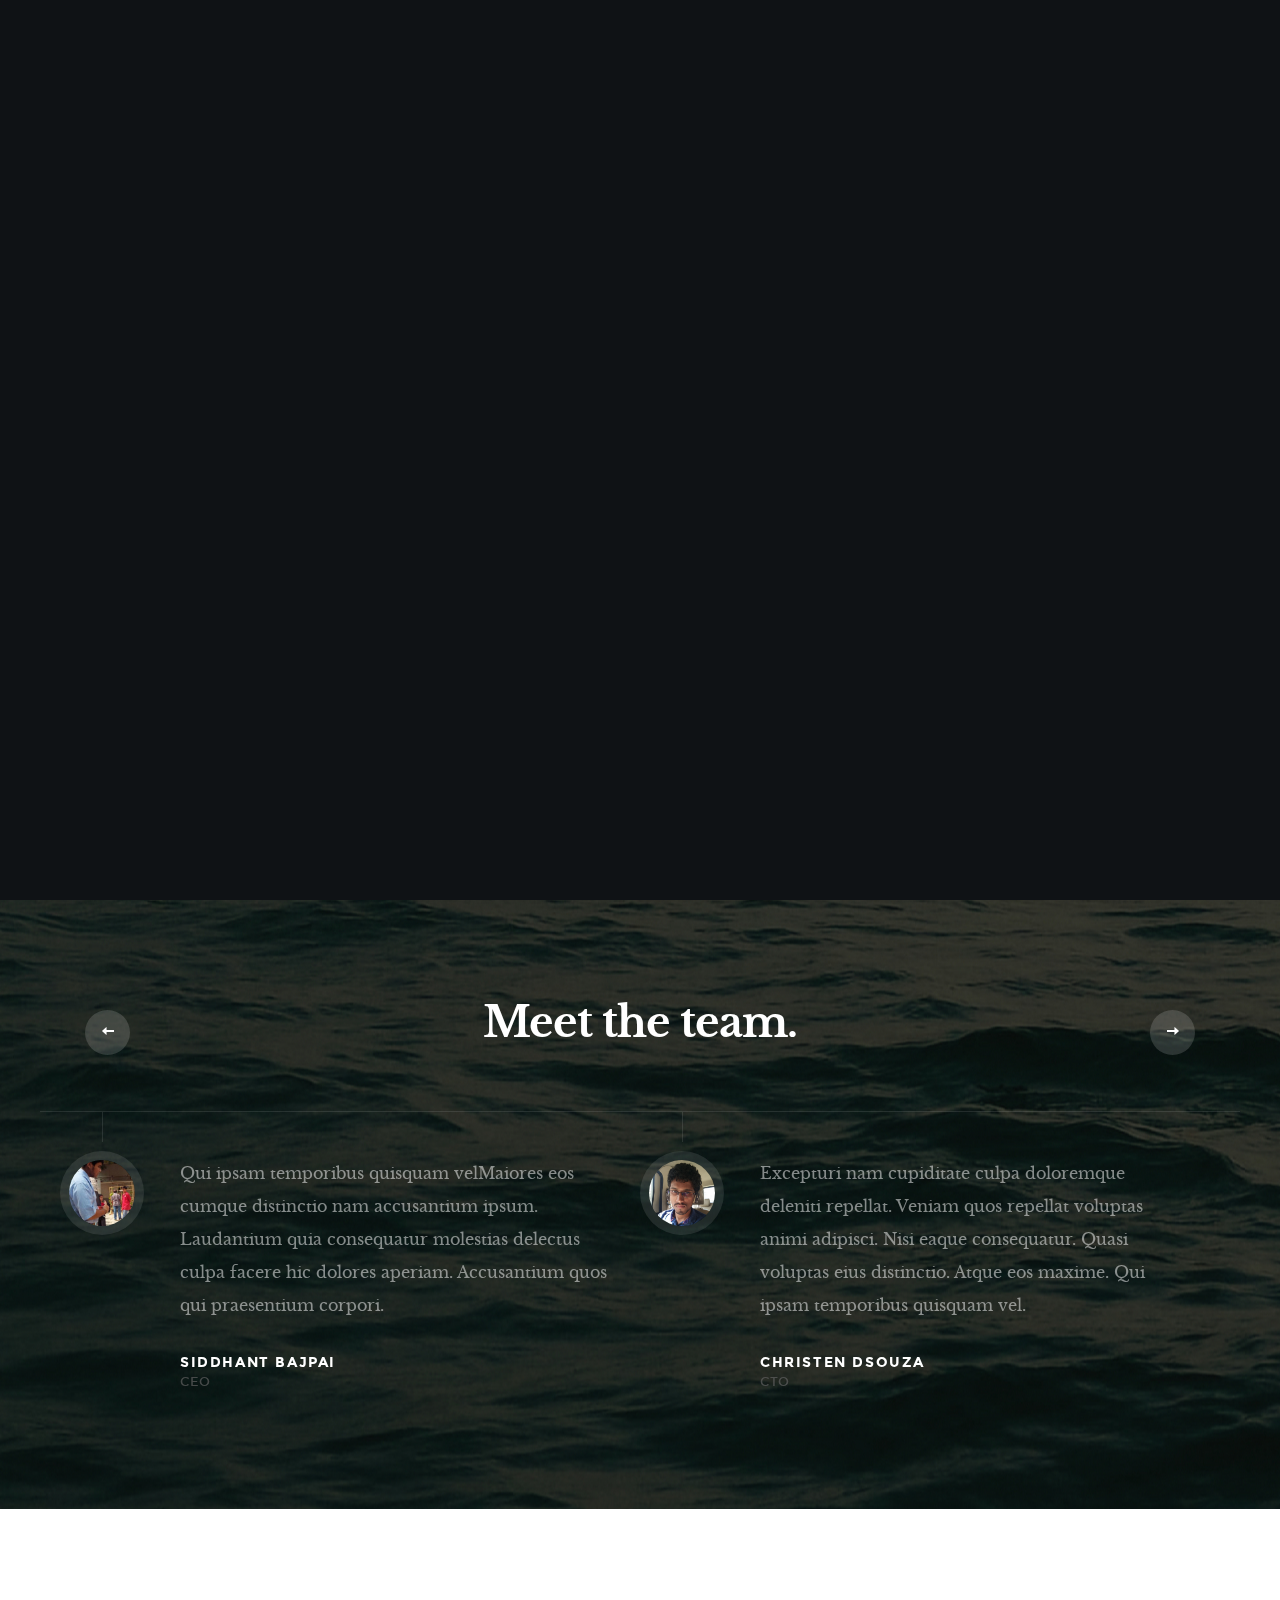
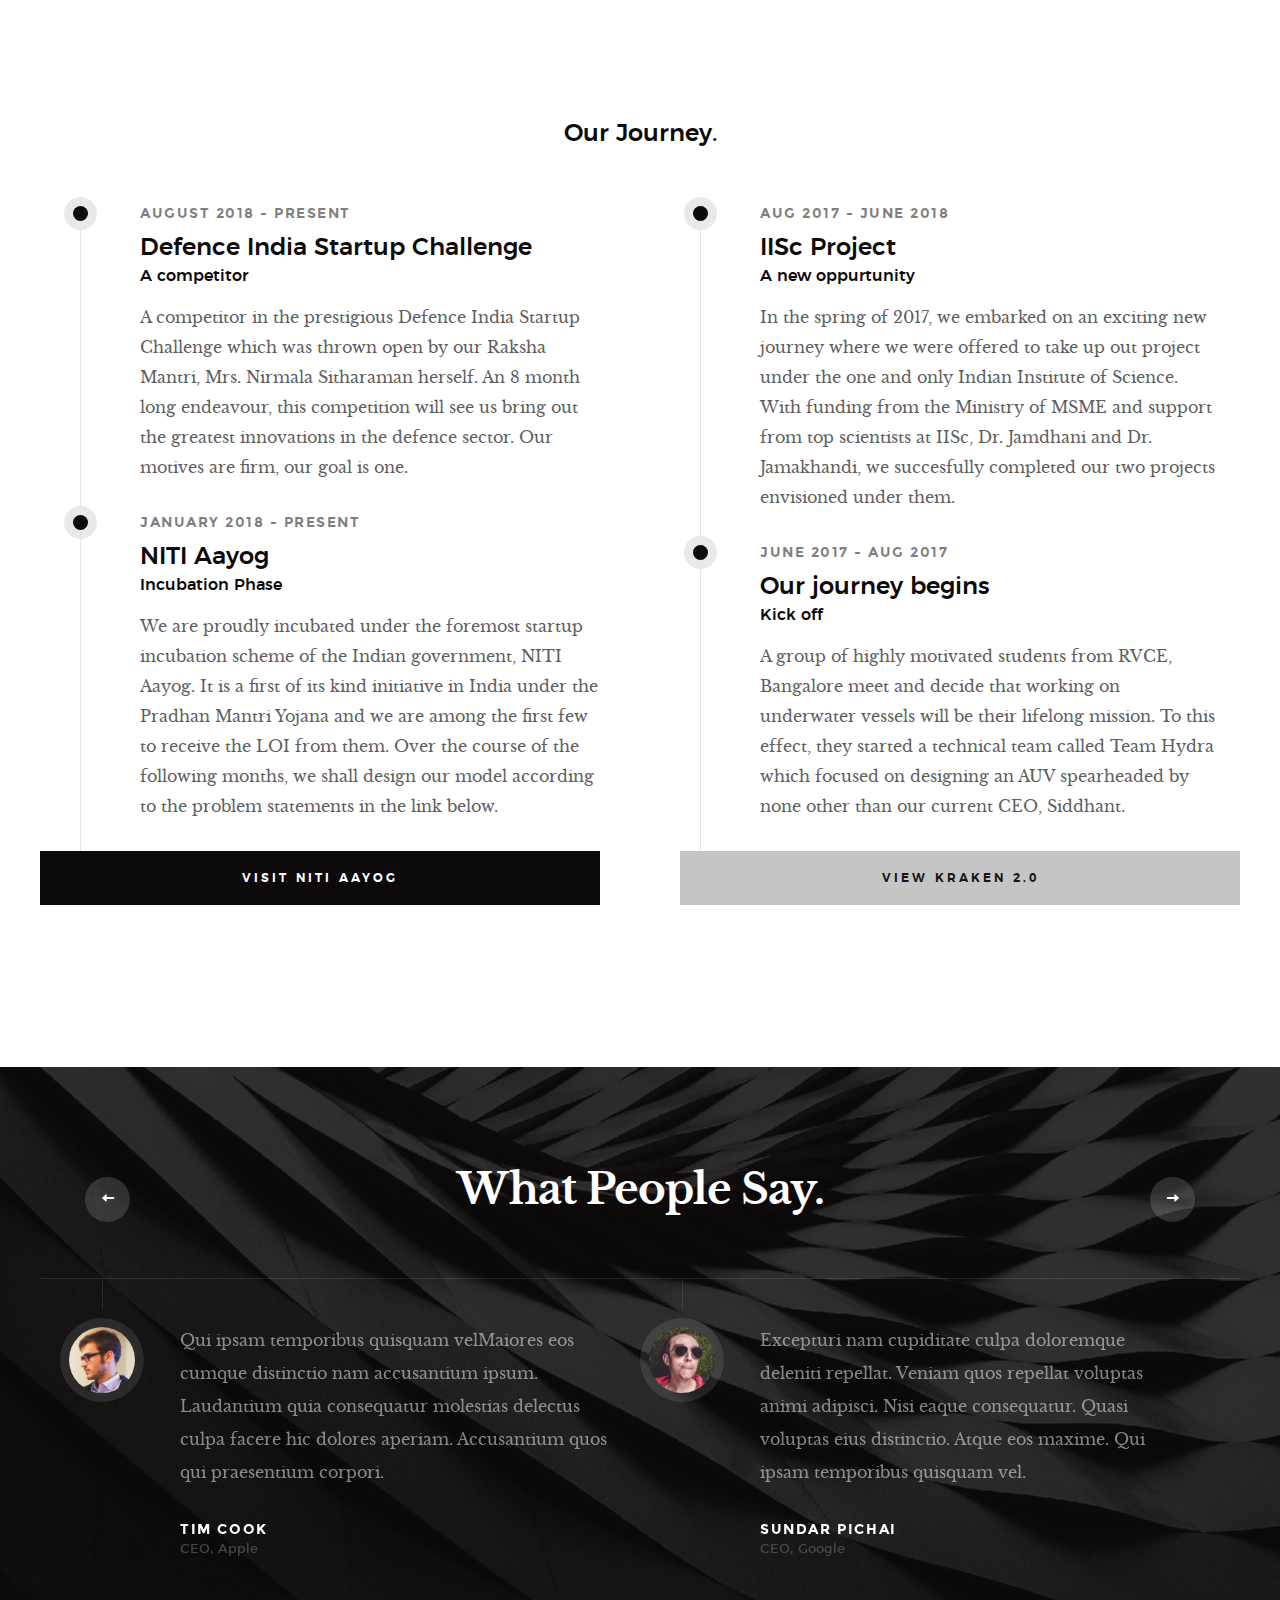
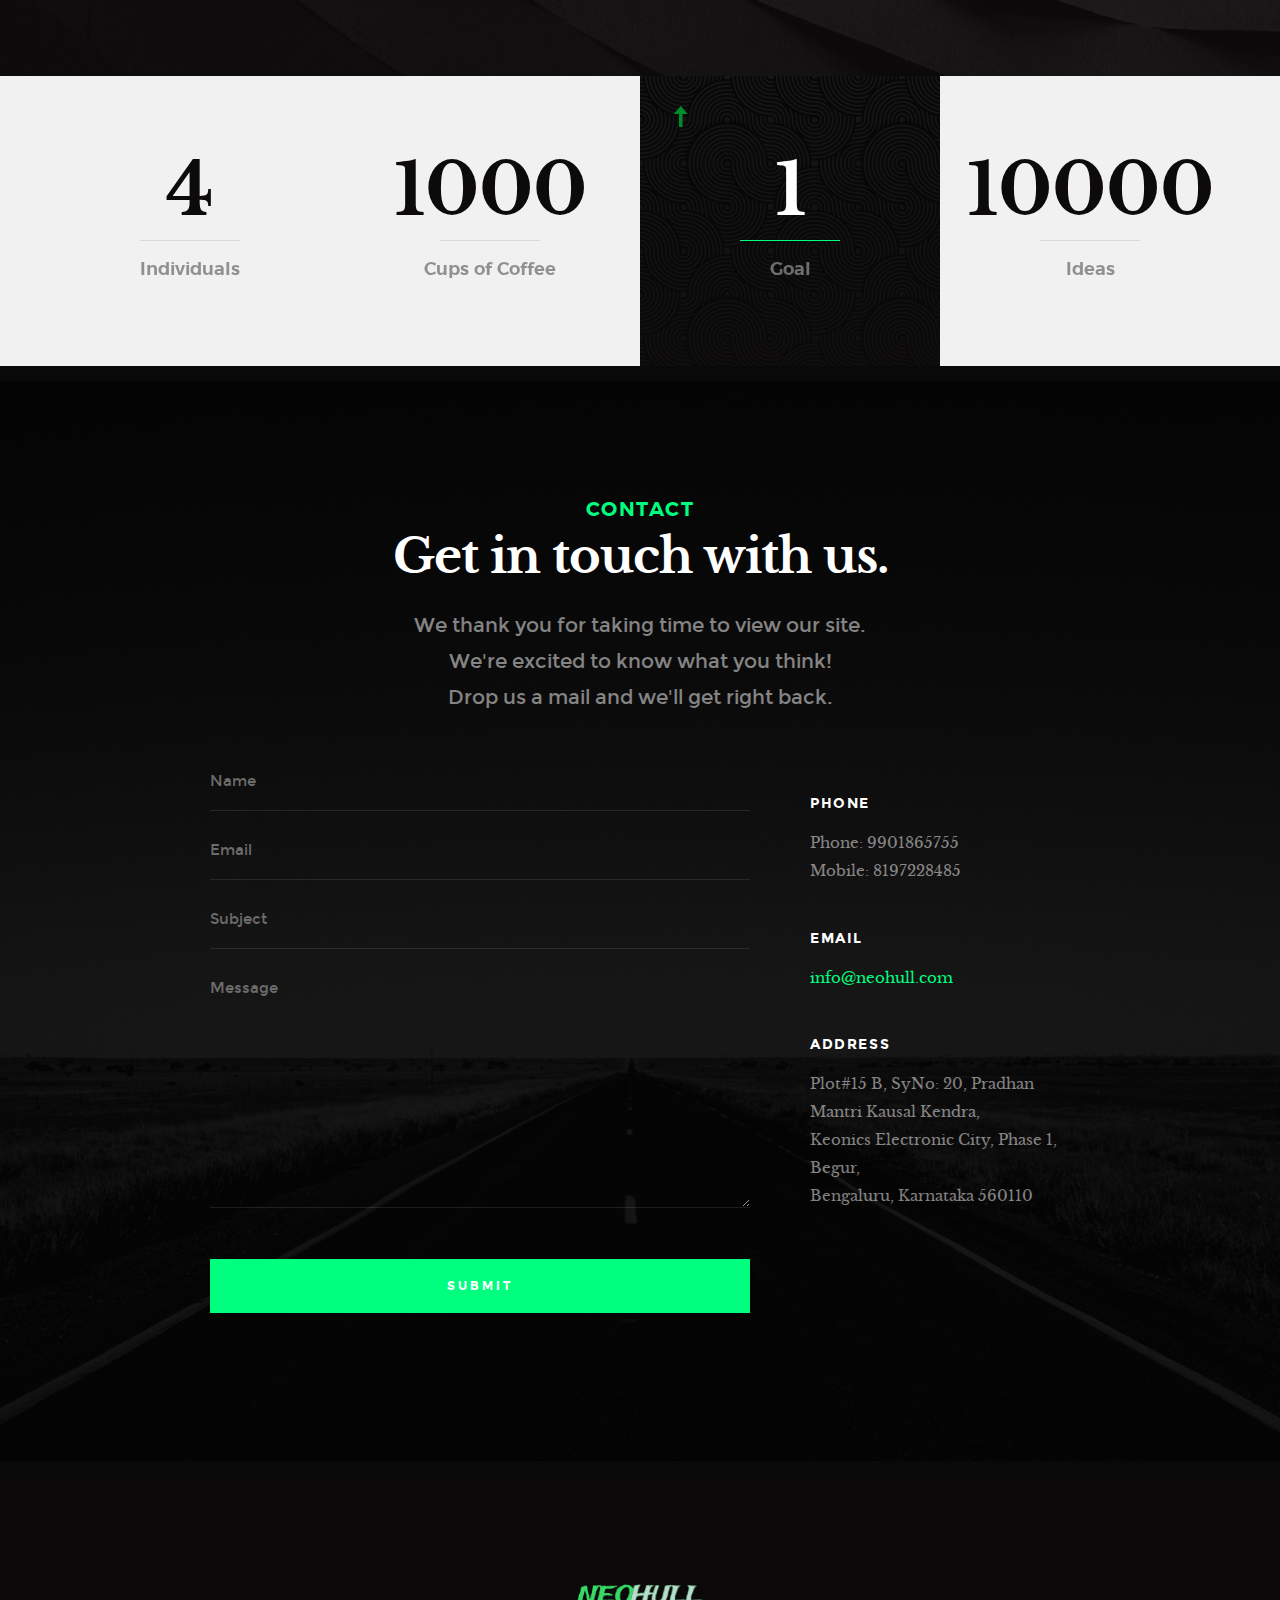
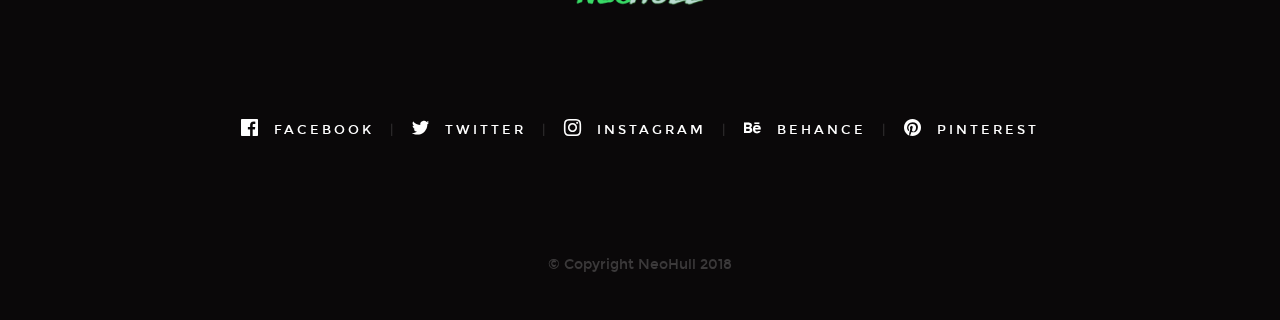
==== commit c9279ad3: "Updated email" ====
--- a/index.html
+++ b/index.html
@@ -424,7 +424,7 @@
                 </p>
 
                 <h4 class="h06">Email</h4>
-                <p>info@neohull.com<br>
+                <p><a href="mailto:info%40neohull.com">info@neohull.com</a><br>
                 </p>
 
                 <h4 class="h06">Address</h4>
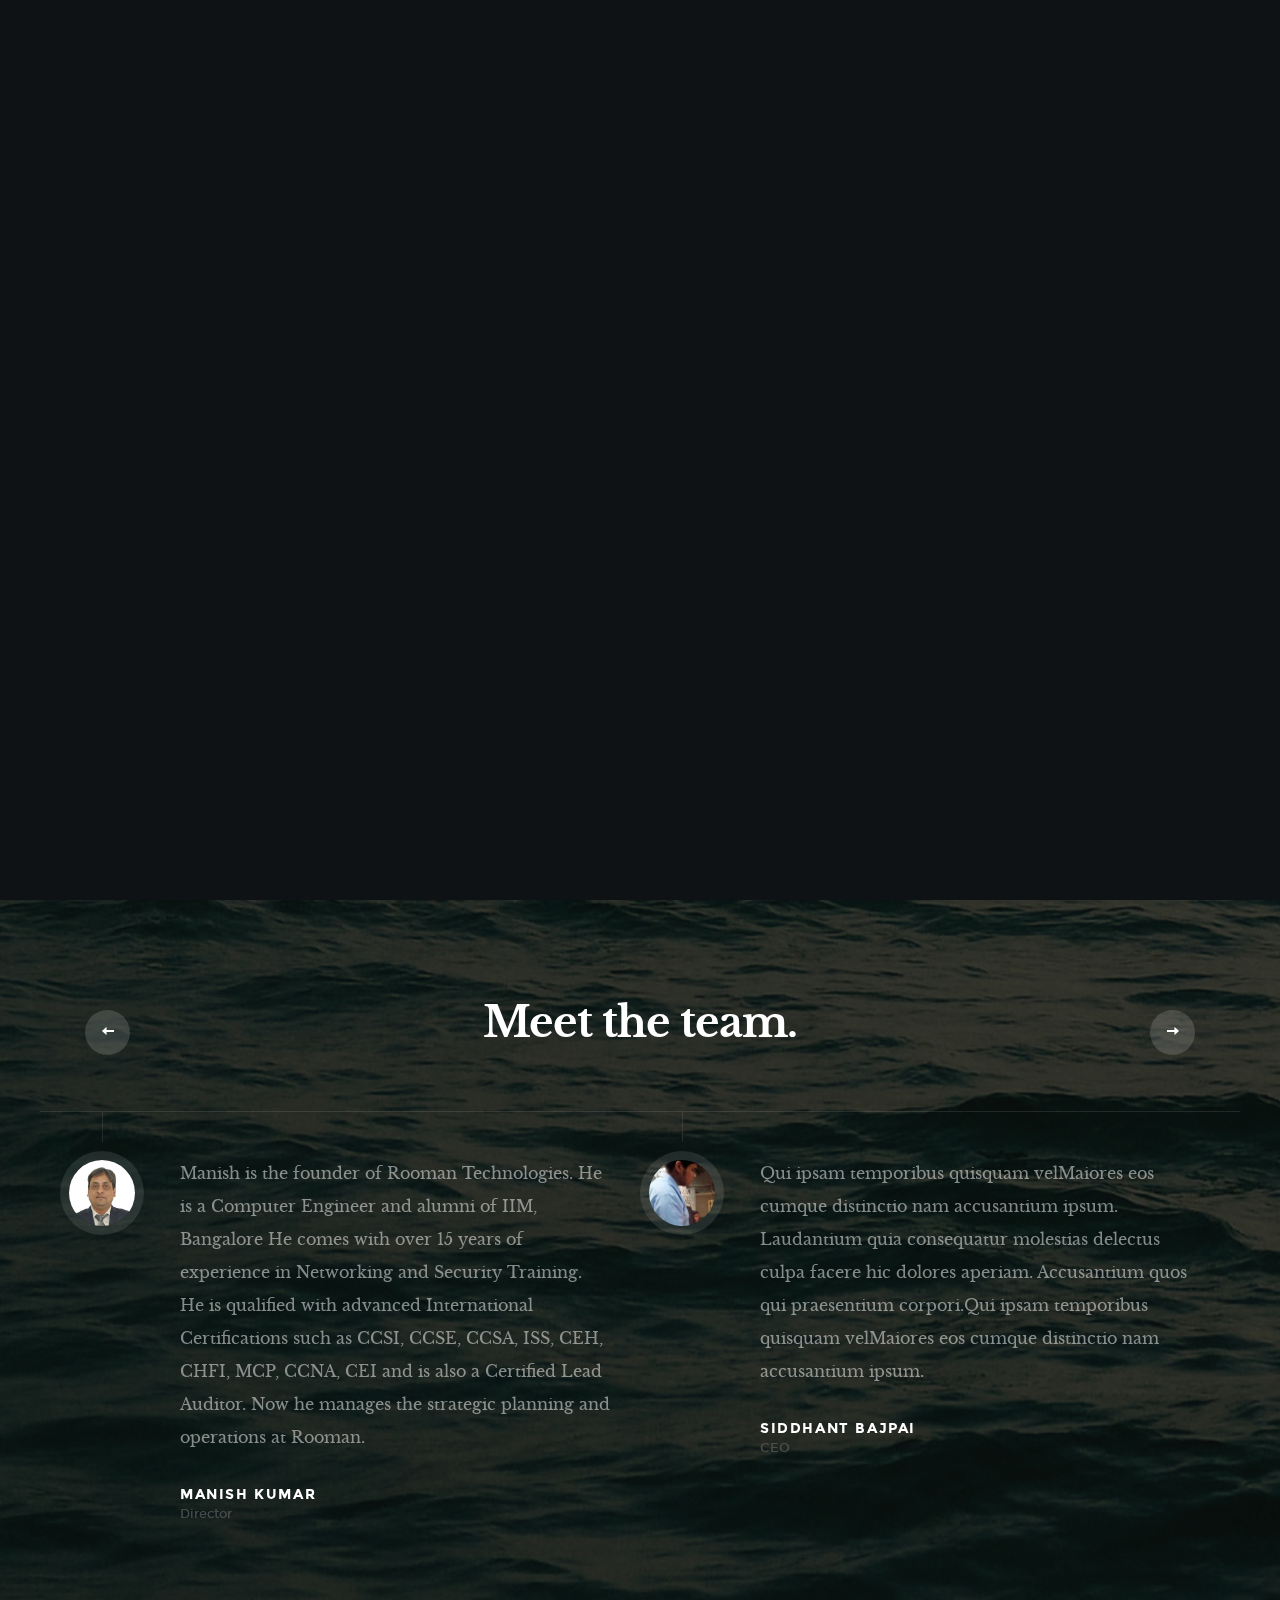
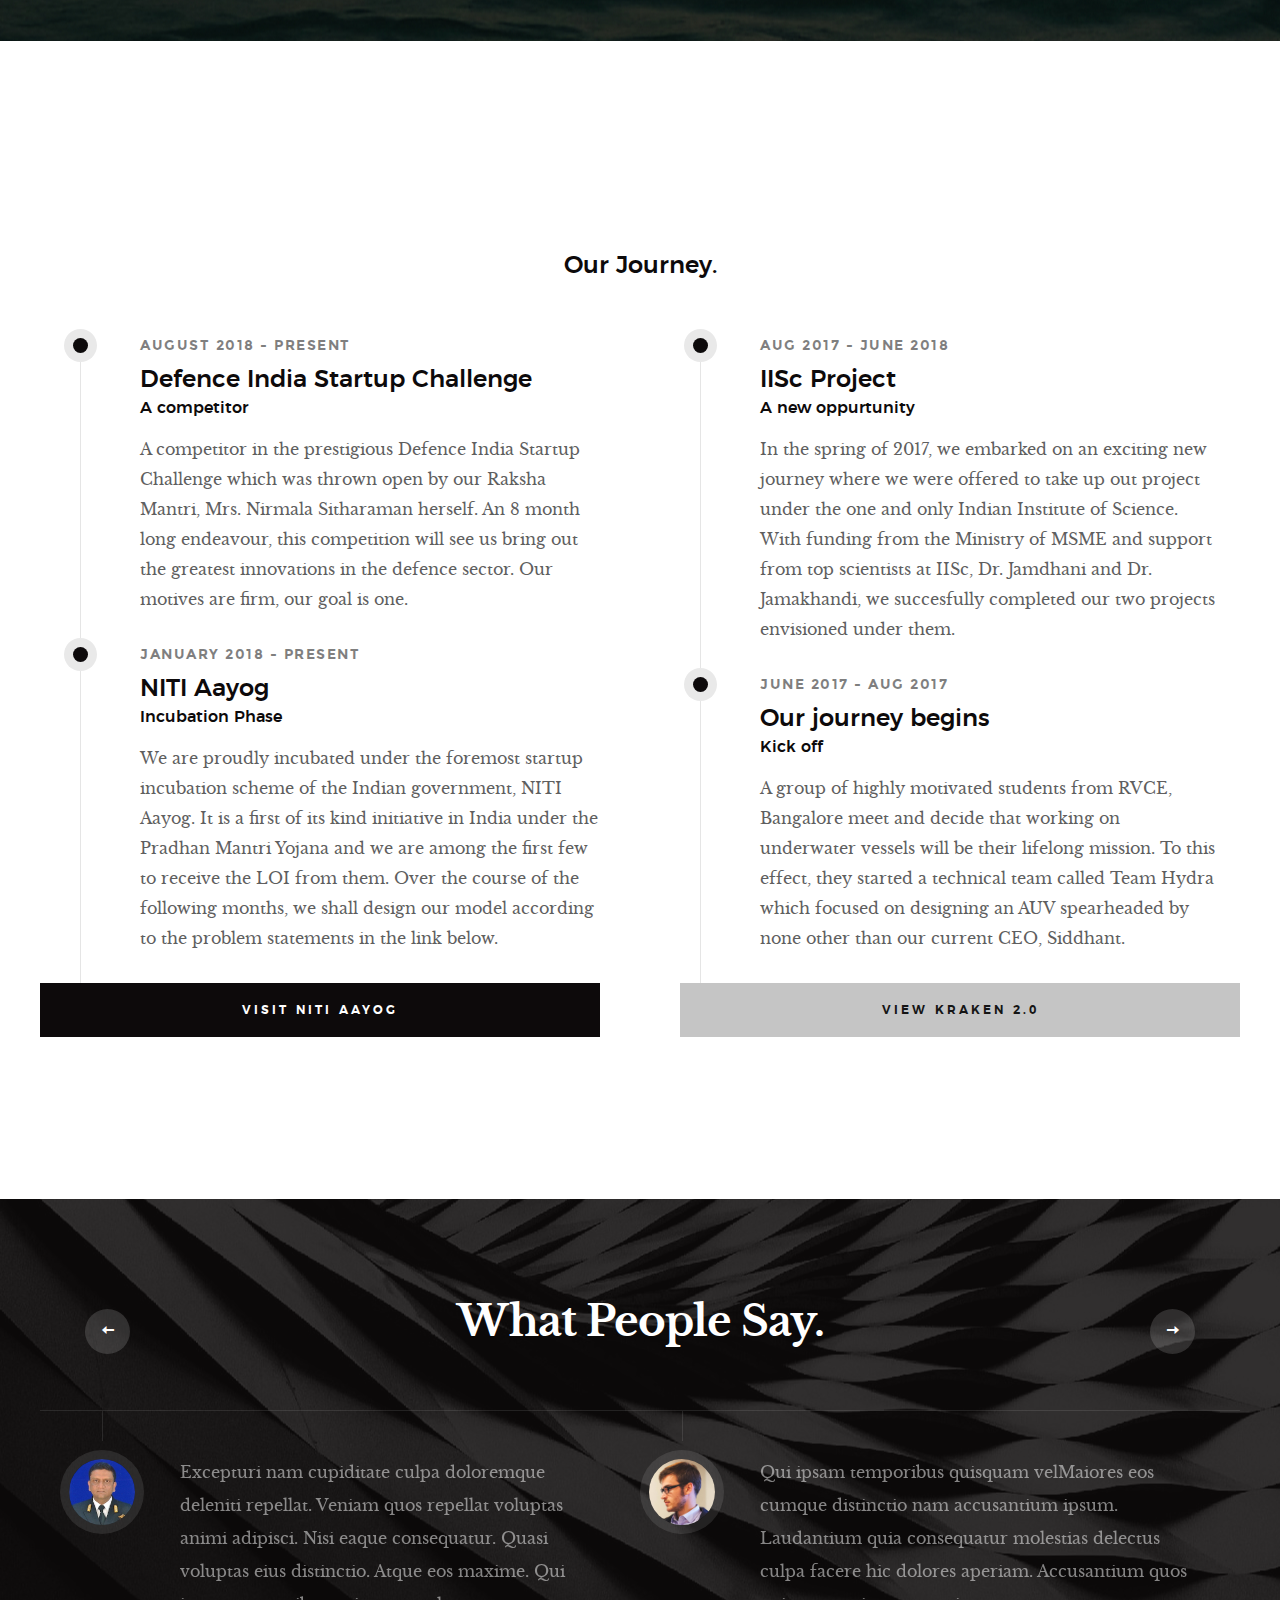
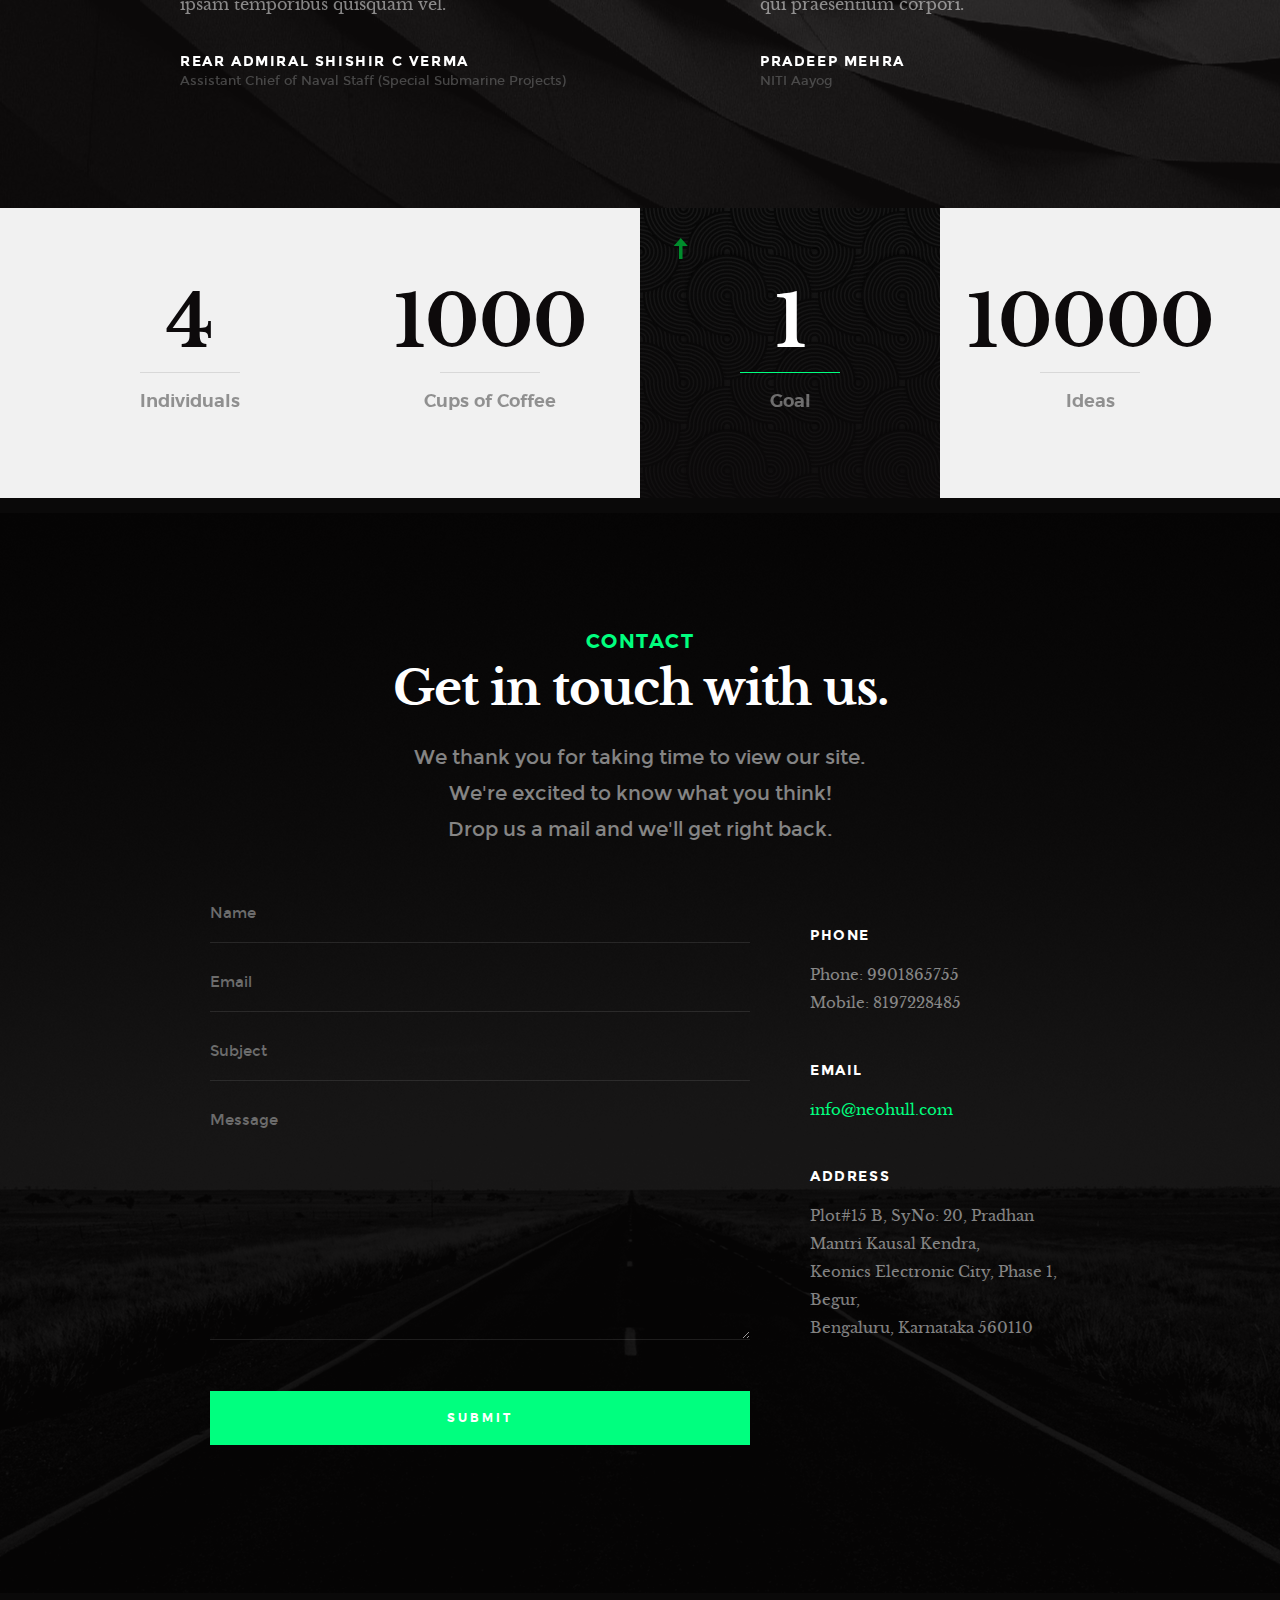
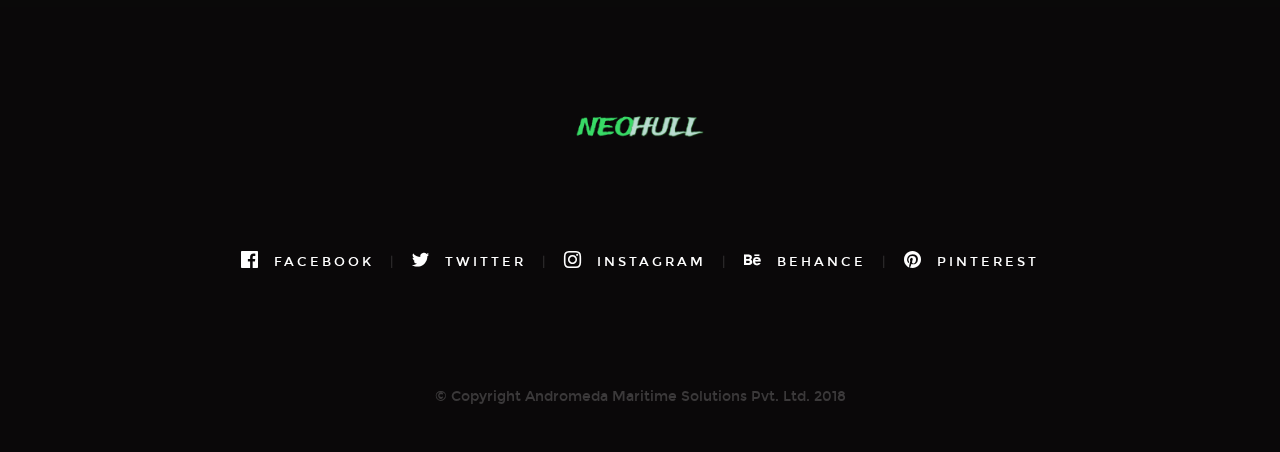
==== commit 3681945f: "Aug 13" ====
--- a/index.html
+++ b/index.html
@@ -51,6 +51,7 @@
             <ul class="header-nav">
                 <li class="current"><a class="smoothscroll"  href="#home" title="home">Home</a></li>
                 <li><a class="smoothscroll"  href="#about" title="about">Team</a></li>
+                <li><a class="smoothscroll"  href="#journey" title="journey">Our Journey</a></li>
                 <li><a class="smoothscroll"  href="#people" title="blog">Perceptions</a></li>
                 <li><a class="smoothscroll"  href="#contact" title="contact">Contact</a></li>
             </ul>
@@ -72,26 +73,20 @@
 
             <div class="row home-content__main">
 
-                <h3>Andromeda Maritime Solutions Pvt Ltd</h3>
-
-                <h1>
-                    We pioneer NeoSpeed. <br>
-                    We design NeoEndurance. <br>
+                <h3>Your choice for underwater autonomy</h3>
+
+                <h1>NeoSpeed. <br>
+                    NeoEndurance. <br>
+                    NeoDesign. <br>
                     We are NeoHull.
                 </h1>
 
                 <div class="home-content__buttons">
                     <a href="#about" class="smoothscroll btn btn--stroke">
-                        More About Us
+                        About Us
                     </a>
-                    <a href="#people" class="smoothscroll btn btn--stroke">
-                        What People Say
-                    </a>
-                </div>
-
-                <div class="home-content__scroll">
-                    <a href="#about" class="scroll-link smoothscroll">
-                        <span>Scroll Down</span>
+                    <a href="#journey" class="smoothscroll btn btn--stroke">
+                        Our Journey
                     </a>
                 </div>
 
@@ -137,9 +132,19 @@
             <div class="col-full testimonials__slider">
 
                 <div class="testimonials__slide">
+                    <img src="images/avatars/user-14.jpg" alt="Author image" class="testimonials__avatar">
+                    <p>Manish is the founder of Rooman Technologies. He is a Computer Engineer and alumni of IIM, Bangalore He comes with over 15 years of experience in Networking and Security Training.
+                    He is qualified with advanced International Certifications such as CCSI, CCSE, CCSA, ISS, CEH, CHFI, MCP, CCNA, CEI and is also a Certified Lead Auditor. Now he manages the strategic planning and operations at Rooman.</p>
+                    <div class="testimonials__author h06">
+                        Manish Kumar
+                        <span>Director</span>
+                    </div>
+                </div>
+
+                <div class="testimonials__slide">
                     <img src="images/avatars/user-11.jpg" alt="Author image" class="testimonials__avatar">
                     <p>Qui ipsam temporibus quisquam velMaiores eos cumque distinctio nam accusantium ipsum. 
-                    Laudantium quia consequatur molestias delectus culpa facere hic dolores aperiam. Accusantium quos qui praesentium corpori.</p>
+                    Laudantium quia consequatur molestias delectus culpa facere hic dolores aperiam. Accusantium quos qui praesentium corpori.Qui ipsam temporibus quisquam velMaiores eos cumque distinctio nam accusantium ipsum. </p>
                     <div class="testimonials__author h06">
                         Siddhant Bajpai
                         <span>CEO</span>
@@ -148,8 +153,8 @@
 
                 <div class="testimonials__slide">
                     <img src="images/avatars/user-12.jpg" alt="Author image" class="testimonials__avatar">
-                    <p>Excepturi nam cupiditate culpa doloremque deleniti repellat. Veniam quos repellat voluptas animi adipisci.
-                    Nisi eaque consequatur. Quasi voluptas eius distinctio. Atque eos maxime. Qui ipsam temporibus quisquam vel.</p>
+                    <p>Repellat dignissimos libero. Qui sed at corrupti expedita voluptas odit. Nihil ea quia nesciunt. Ducimus aut sed ipsam.  
+                    Autem eaque officia cum exercitationem sunt voluptatum accusamus. Quasi voluptas eius distinctio.Repellat dignissimos libero. Qui sed at corrupti expedita voluptas odit. Nihil ea quia nesciunt. Ducimus aut sed ipsam.  </p>
                     <div class="testimonials__author h06">
                         Christen Dsouza
                         <span>CTO</span>
@@ -158,8 +163,8 @@
 
                 <div class="testimonials__slide">
                     <img src="images/avatars/user-13.jpg" alt="Author image" class="testimonials__avatar">
-                    <p>Repellat dignissimos libero. Qui sed at corrupti expedita voluptas odit. Nihil ea quia nesciunt. Ducimus aut sed ipsam.  
-                    Autem eaque officia cum exercitationem sunt voluptatum accusamus. Quasi voluptas eius distinctio.</p>
+                    <p>Excepturi nam cupiditate culpa doloremque deleniti repellat. Veniam quos repellat voluptas animi adipisci.
+                    Nisi eaque consequatur. Quasi voluptas eius distinctio. Atque eos maxime. Qui ipsam temporibus quisquam vel.Excepturi nam cupiditate culpa doloremque deleniti repellat. Veniam quos repellat voluptas animi adipisci.</p>
                     <div class="testimonials__author h06">
                         Madhur Garg
                         <span>CFO</span>
@@ -172,7 +177,7 @@
 
     </div> <!-- end s-testimonials -->
 </section>
-    <section class="s-about">
+    <section class="s-about target-section" id="journey">
         <div class="row about-content about-content--timeline">
 
             <div class="col-full text-center">
@@ -284,22 +289,22 @@
             <div class="col-full testimonials__slider">
 
                 <div class="testimonials__slide">
+                    <img src="images/avatars/user-15.jpg" alt="Author image" class="testimonials__avatar">
+                    <p>Excepturi nam cupiditate culpa doloremque deleniti repellat. Veniam quos repellat voluptas animi adipisci.
+                    Nisi eaque consequatur. Quasi voluptas eius distinctio. Atque eos maxime. Qui ipsam temporibus quisquam vel.</p>
+                    <div class="testimonials__author h06">
+                        Rear Admiral Shishir C Verma
+                        <span>Assistant Chief of Naval Staff (Special Submarine Projects)</span>
+                    </div>
+                </div>
+
+                <div class="testimonials__slide">
                     <img src="images/avatars/user-01.jpg" alt="Author image" class="testimonials__avatar">
                     <p>Qui ipsam temporibus quisquam velMaiores eos cumque distinctio nam accusantium ipsum. 
                     Laudantium quia consequatur molestias delectus culpa facere hic dolores aperiam. Accusantium quos qui praesentium corpori.</p>
                     <div class="testimonials__author h06">
-                        Tim Cook
-                        <span>CEO, Apple</span>
-                    </div>
-                </div>
-
-                <div class="testimonials__slide">
-                    <img src="images/avatars/user-05.jpg" alt="Author image" class="testimonials__avatar">
-                    <p>Excepturi nam cupiditate culpa doloremque deleniti repellat. Veniam quos repellat voluptas animi adipisci.
-                    Nisi eaque consequatur. Quasi voluptas eius distinctio. Atque eos maxime. Qui ipsam temporibus quisquam vel.</p>
-                    <div class="testimonials__author h06">
-                        Sundar Pichai
-                        <span>CEO, Google</span>
+                        Pradeep Mehra
+                        <span>NITI Aayog</span>
                     </div>
                 </div>
 
@@ -376,7 +381,7 @@
 
         <div class="row contact__main">
             <div class="col-eight tab-full contact__form">
-                <form name="contactForm" id="contactForm" method="post" action="http://neohull.com/formmail.php">
+                <form name="contactForm" id="contactForm" method="post" action="">
                     <fieldset>
     
                     <div class="form-field">
@@ -480,7 +485,7 @@
 
             <div class="col-twelve">
                 <div class="copyright">
-                    <span>© Copyright NeoHull 2018</span> 
+                    <span>© Copyright Andromeda Maritime Solutions Pvt. Ltd. 2018</span> 
                 </div>
 
                 <div class="go-top">
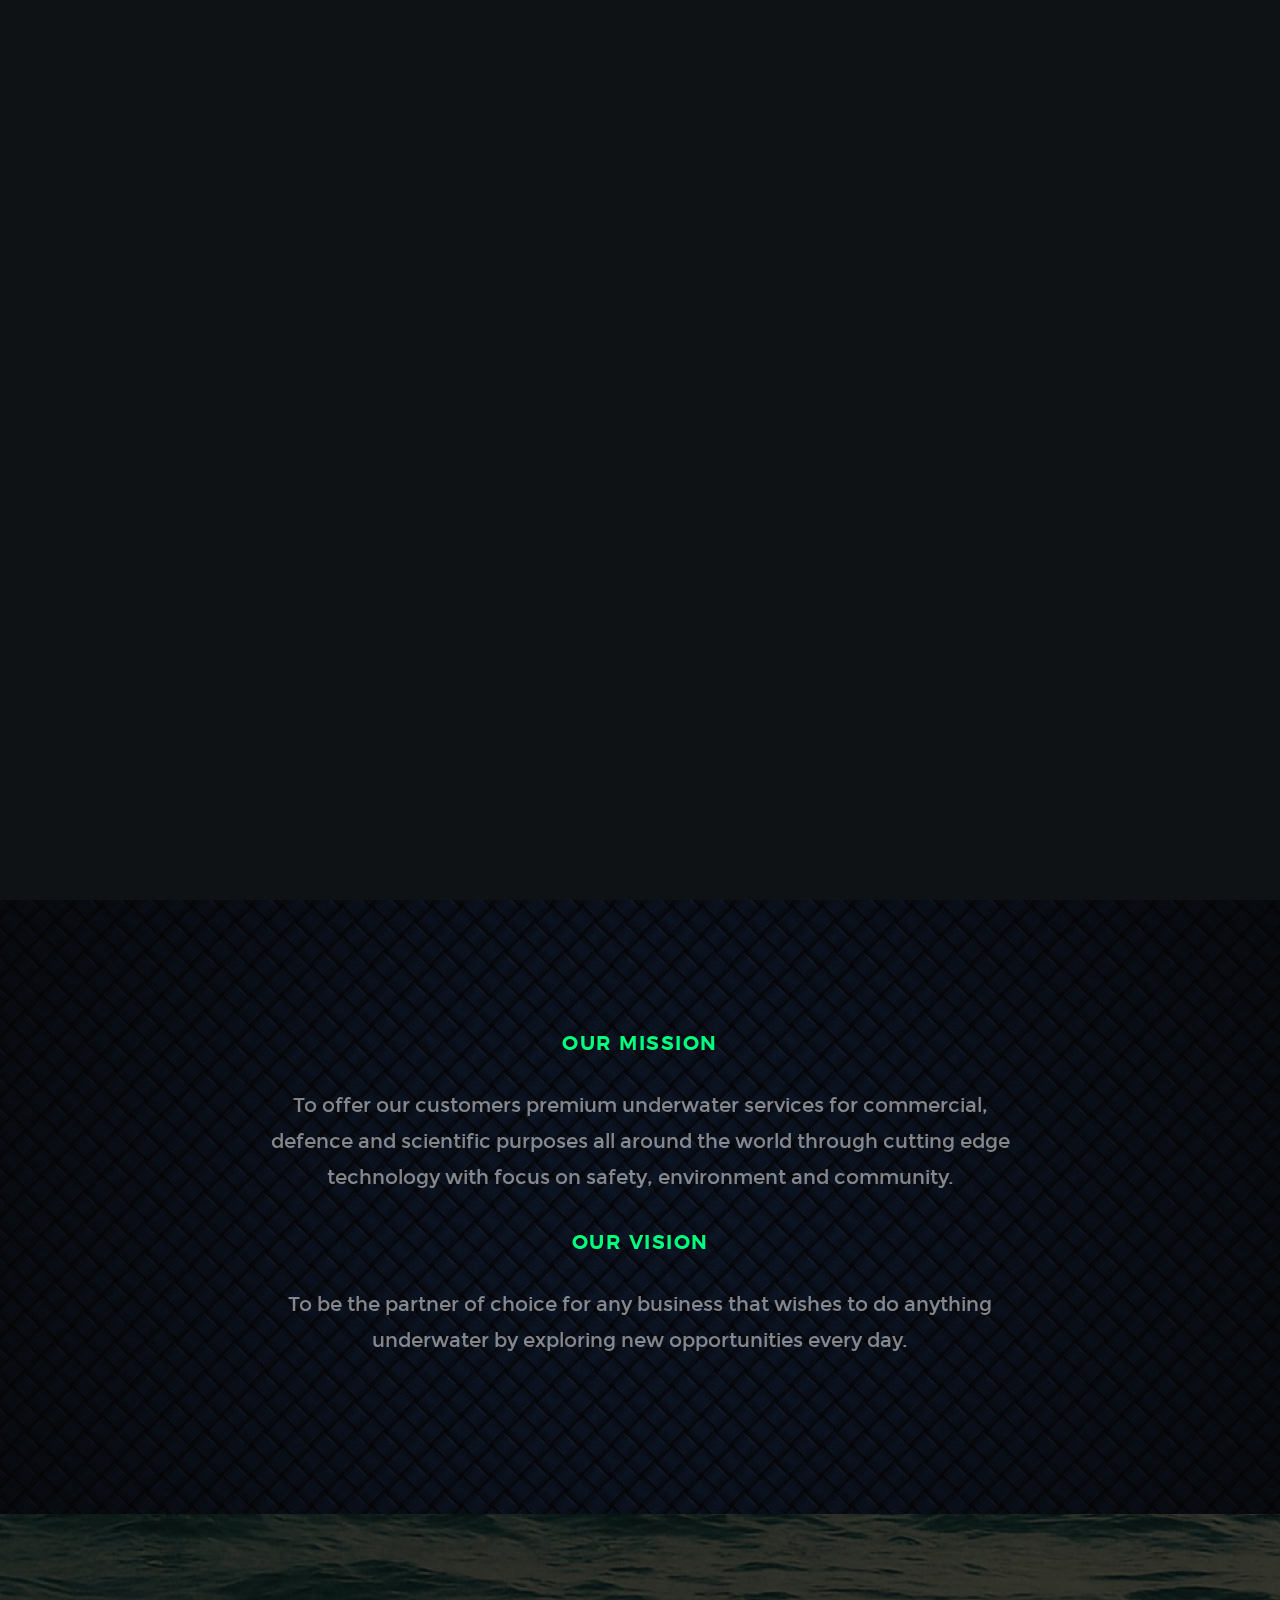
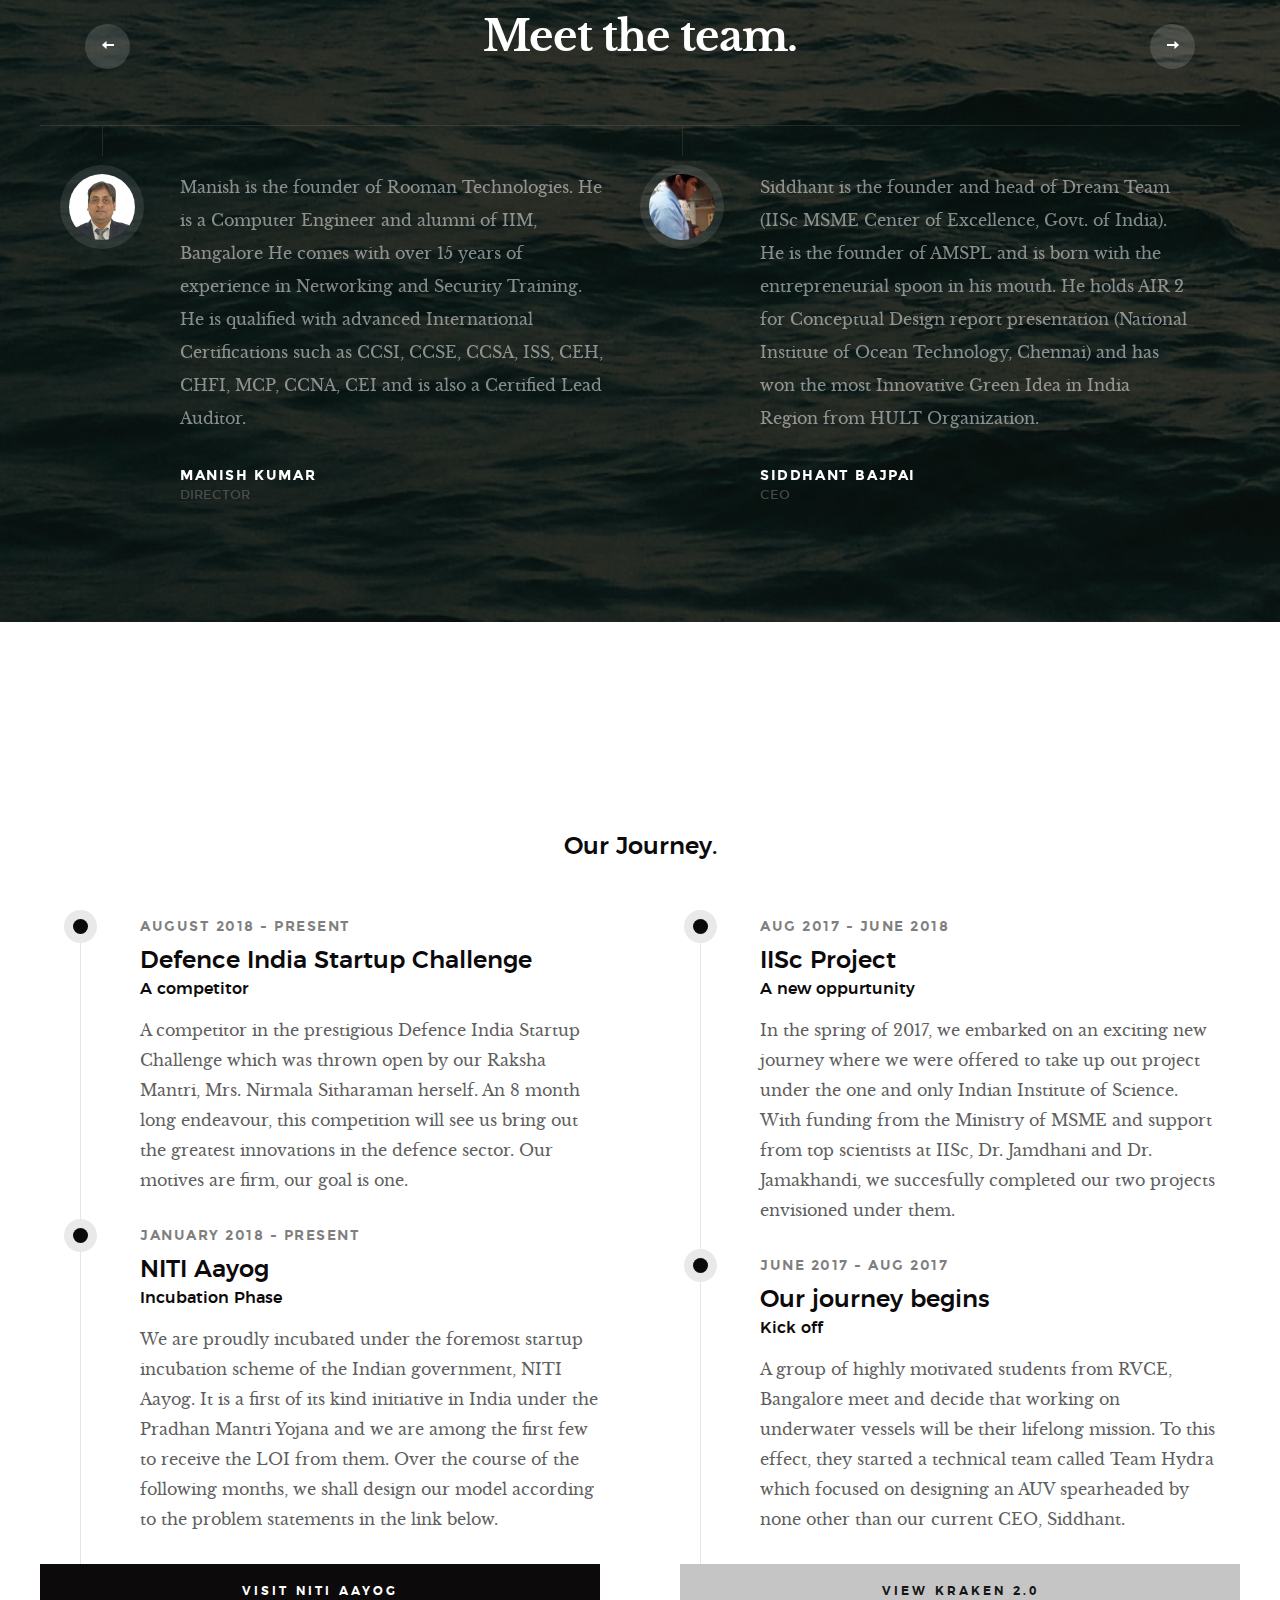
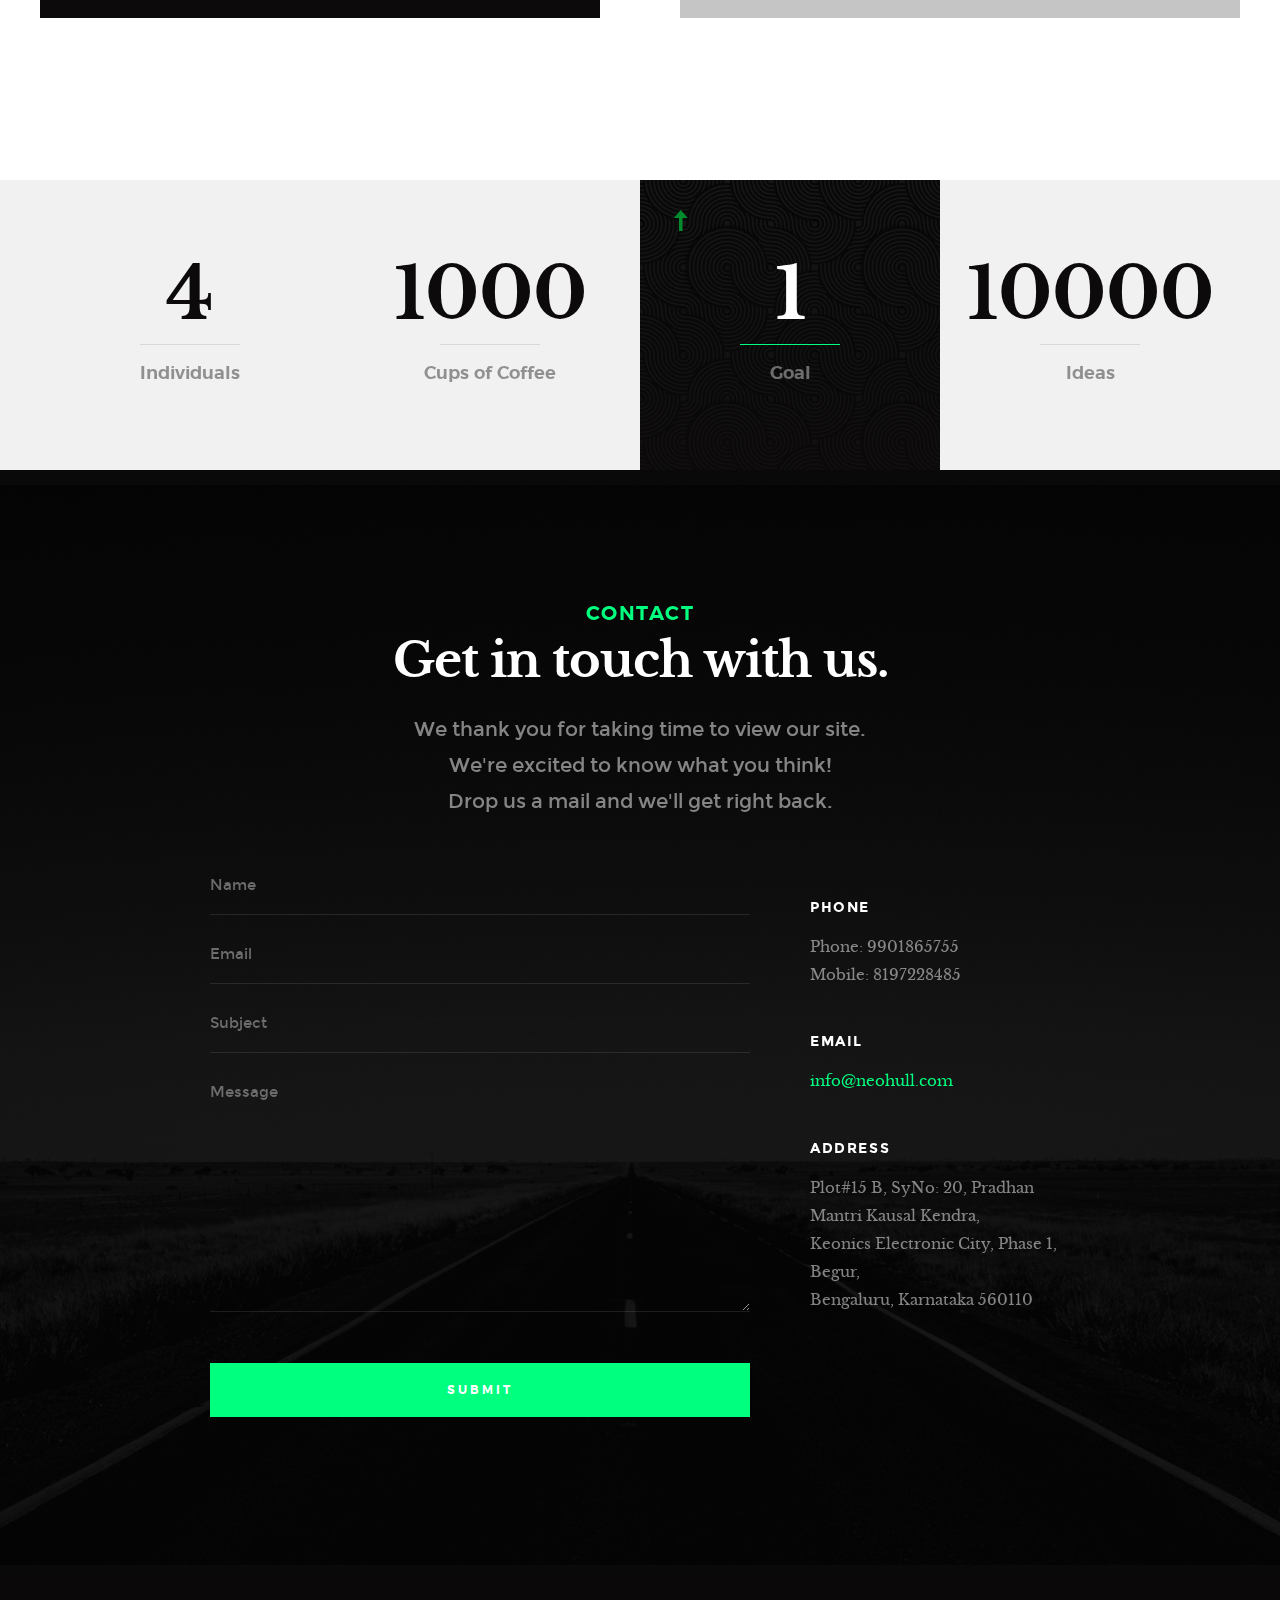
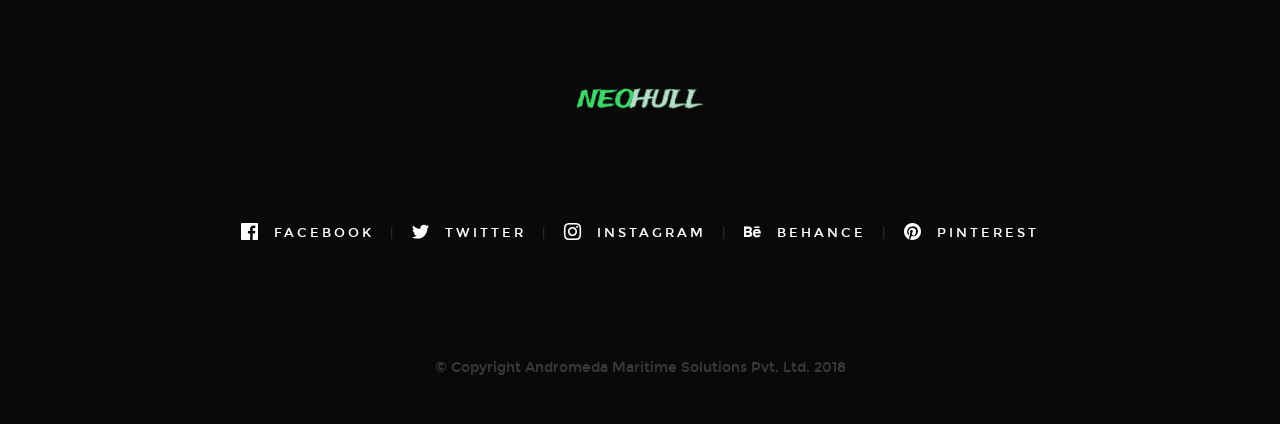
==== commit c27ce3b1: "Added description about team" ====
--- a/index.html
+++ b/index.html
@@ -50,9 +50,9 @@
         <nav class="header-nav-wrap">
             <ul class="header-nav">
                 <li class="current"><a class="smoothscroll"  href="#home" title="home">Home</a></li>
+				<li><a class="smoothscroll"  href="#mission" title="blog">Mission</a></li>
                 <li><a class="smoothscroll"  href="#about" title="about">Team</a></li>
                 <li><a class="smoothscroll"  href="#journey" title="journey">Our Journey</a></li>
-                <li><a class="smoothscroll"  href="#people" title="blog">Perceptions</a></li>
                 <li><a class="smoothscroll"  href="#contact" title="contact">Contact</a></li>
             </ul>
         </nav>
@@ -91,7 +91,7 @@
                 </div>
 
             </div>
-
+			
         </div> <!-- end home-content -->
 
         <ul class="home-social">
@@ -112,10 +112,32 @@
             </li>
         </ul> 
         <!-- end home-social -->
-
+		
     </section> <!-- end s-home -->
 
 
+
+	<section id="mission" class="s-contact-2 target-section">
+
+        <div class="overlay"></div>
+
+        <div class="row narrow section-intro">
+            <div class="col-full">
+                <h3>Our Mission</h3>
+				<p></p>
+                <p class="lead">To offer our customers premium underwater services for commercial,<br> 
+				defence and scientific purposes all around the world through cutting edge<br>
+				technology with focus on safety, environment and community.</p>
+            </div>
+			
+			 <div class="col-full">
+                <h3>Our Vision</h3>
+				<p></p>
+                <p class="lead">To be the partner of choice for any business that wishes to do anything <br>
+				underwater by exploring new opportunities every day.</p>
+            </div>
+        </div>
+	</section>
     <!-- about
     ================================================== -->
     <section class="target-section" id="about">
@@ -133,18 +155,22 @@
 
                 <div class="testimonials__slide">
                     <img src="images/avatars/user-14.jpg" alt="Author image" class="testimonials__avatar">
-                    <p>Manish is the founder of Rooman Technologies. He is a Computer Engineer and alumni of IIM, Bangalore He comes with over 15 years of experience in Networking and Security Training.
-                    He is qualified with advanced International Certifications such as CCSI, CCSE, CCSA, ISS, CEH, CHFI, MCP, CCNA, CEI and is also a Certified Lead Auditor. Now he manages the strategic planning and operations at Rooman.</p>
+                    <p>Manish is the founder of Rooman Technologies. He is a Computer Engineer and alumni of IIM, 
+					Bangalore He comes with over 15 years of experience in Networking and Security Training.
+                    He is qualified with advanced International Certifications such as CCSI, CCSE, CCSA, ISS, CEH, CHFI, 
+					MCP, CCNA, CEI and is also a Certified Lead Auditor.</p>
                     <div class="testimonials__author h06">
                         Manish Kumar
-                        <span>Director</span>
+                        <span>DIRECTOR</span>
                     </div>
                 </div>
 
                 <div class="testimonials__slide">
                     <img src="images/avatars/user-11.jpg" alt="Author image" class="testimonials__avatar">
-                    <p>Qui ipsam temporibus quisquam velMaiores eos cumque distinctio nam accusantium ipsum. 
-                    Laudantium quia consequatur molestias delectus culpa facere hic dolores aperiam. Accusantium quos qui praesentium corpori.Qui ipsam temporibus quisquam velMaiores eos cumque distinctio nam accusantium ipsum. </p>
+                    <p>Siddhant is the founder and head of Dream Team (IISc MSME Center of Excellence, Govt. of India). 
+					He is the founder of AMSPL and is born with the entrepreneurial spoon in his mouth.
+					 He holds AIR 2 for Conceptual Design report presentation (National Institute of Ocean Technology, Chennai)
+					and has won the most Innovative Green Idea in India Region from HULT Organization. </p>
                     <div class="testimonials__author h06">
                         Siddhant Bajpai
                         <span>CEO</span>
@@ -153,8 +179,10 @@
 
                 <div class="testimonials__slide">
                     <img src="images/avatars/user-12.jpg" alt="Author image" class="testimonials__avatar">
-                    <p>Repellat dignissimos libero. Qui sed at corrupti expedita voluptas odit. Nihil ea quia nesciunt. Ducimus aut sed ipsam.  
-                    Autem eaque officia cum exercitationem sunt voluptatum accusamus. Quasi voluptas eius distinctio.Repellat dignissimos libero. Qui sed at corrupti expedita voluptas odit. Nihil ea quia nesciunt. Ducimus aut sed ipsam.  </p>
+                    <p>Christen is a full stack developer. He has interned at Citrix R&D India Pvt. Ltd. and has
+					completed several technical projects for RVCE including Heuristic Optimization for the driver relay problem developed
+					in collaboration with Optym. He secured AIR 2 in the prestigious Indian Engineering Olympiad in the year 2017 and has
+					a sound working knowledge of all modern programming constructs.</p>
                     <div class="testimonials__author h06">
                         Christen Dsouza
                         <span>CTO</span>
@@ -163,11 +191,14 @@
 
                 <div class="testimonials__slide">
                     <img src="images/avatars/user-13.jpg" alt="Author image" class="testimonials__avatar">
-                    <p>Excepturi nam cupiditate culpa doloremque deleniti repellat. Veniam quos repellat voluptas animi adipisci.
-                    Nisi eaque consequatur. Quasi voluptas eius distinctio. Atque eos maxime. Qui ipsam temporibus quisquam vel.Excepturi nam cupiditate culpa doloremque deleniti repellat. Veniam quos repellat voluptas animi adipisci.</p>
+                    <p>Madhur is the ideal operations engineer. He holds a dual degree in BTech and Economics from 
+					BITS and has worked as the consulting director for 
+					180 Degree Consulting at BITS Goa. He was also an S&O intern at the prestigious 
+					Deloitte Consulting, India. He also interned at Grofers India as well as worked as a
+					 Marketing and Sales intern for SAIL, Rourkela Steel Plant.</p>
                     <div class="testimonials__author h06">
                         Madhur Garg
-                        <span>CFO</span>
+                        <span>COO</span>
                     </div>
                 </div>
                 
@@ -273,6 +304,8 @@
     
     <!-- testimonials
     ================================================== -->
+	
+	<!--
     <section id="people" class="target-section">
     <div class="s-testimonials">
 
@@ -293,8 +326,8 @@
                     <p>Excepturi nam cupiditate culpa doloremque deleniti repellat. Veniam quos repellat voluptas animi adipisci.
                     Nisi eaque consequatur. Quasi voluptas eius distinctio. Atque eos maxime. Qui ipsam temporibus quisquam vel.</p>
                     <div class="testimonials__author h06">
-                        Rear Admiral Shishir C Verma
-                        <span>Assistant Chief of Naval Staff (Special Submarine Projects)</span>
+                        Dr. Prasanna
+                        <span>Professor, RVCE</span>
                     </div>
                 </div>
 
@@ -303,8 +336,8 @@
                     <p>Qui ipsam temporibus quisquam velMaiores eos cumque distinctio nam accusantium ipsum. 
                     Laudantium quia consequatur molestias delectus culpa facere hic dolores aperiam. Accusantium quos qui praesentium corpori.</p>
                     <div class="testimonials__author h06">
-                        Pradeep Mehra
-                        <span>NITI Aayog</span>
+                        Mr. Pradeep Mehra
+                        <span>Founder, Atal Incubation Centre, Shiv Nada University</span>
                     </div>
                 </div>
 
@@ -313,17 +346,17 @@
                     <p>Repellat dignissimos libero. Qui sed at corrupti expedita voluptas odit. Nihil ea quia nesciunt. Ducimus aut sed ipsam.  
                     Autem eaque officia cum exercitationem sunt voluptatum accusamus. Quasi voluptas eius distinctio.</p>
                     <div class="testimonials__author h06">
-                        Satya Nadella
-                        <span>CEO, Microsoft</span>
+                        Mr. Maheshwarappa
+                        <span>Chief Engineer, BWSSB, Bangalore.</span>
                     </div>
                 </div>
                 
             </div> <!-- end testimonials__slider -->
 
-        </div> <!-- end testimonials -->
-
-    </div> <!-- end s-testimonials -->
-    </section>
+        <!--</div> <!-- end testimonials -->
+
+    <!--</div> <!-- end s-testimonials -->
+    <!--</section>
 
     <!-- s-stats
     ================================================== -->
--- a/css/main.css
+++ b/css/main.css
@@ -3060,6 +3060,41 @@
  *
  * ------------------------------------------------------------------- */
 
+ 
+.s-contact-2 {
+    background-color: #151515;
+    background-image: url("../images/contact-bg-2.jpg");
+    background-repeat: no-repeat;
+    background-position: center, center;
+    padding-top: 13.2rem;
+    padding-bottom: 12rem;
+    color: rgba(255, 255, 255, 0.5);
+    position: relative;
+}
+
+.s-contact-2 .overlay {
+    position: absolute;
+    top: 0;
+    left: 0;
+    width: 100%;
+    height: 100%;
+    opacity: .75;
+    background-color: #070606;
+}
+
+.s-contact-2 .section-intro h1 {
+    color: #FFFFFF;
+}
+
+.s-contact-2 .section-intro p {
+    color: rgba(255, 255, 255, 0.5);
+}
+
+.s-contact-2 .section-intro.has-bottom-sep::after {
+    background-color: rgba(255, 255, 255, 0.1);
+} 
+ 
+ 
 .s-contact {
     background-color: #151515;
     background-image: url("../images/contact-bg.jpg");
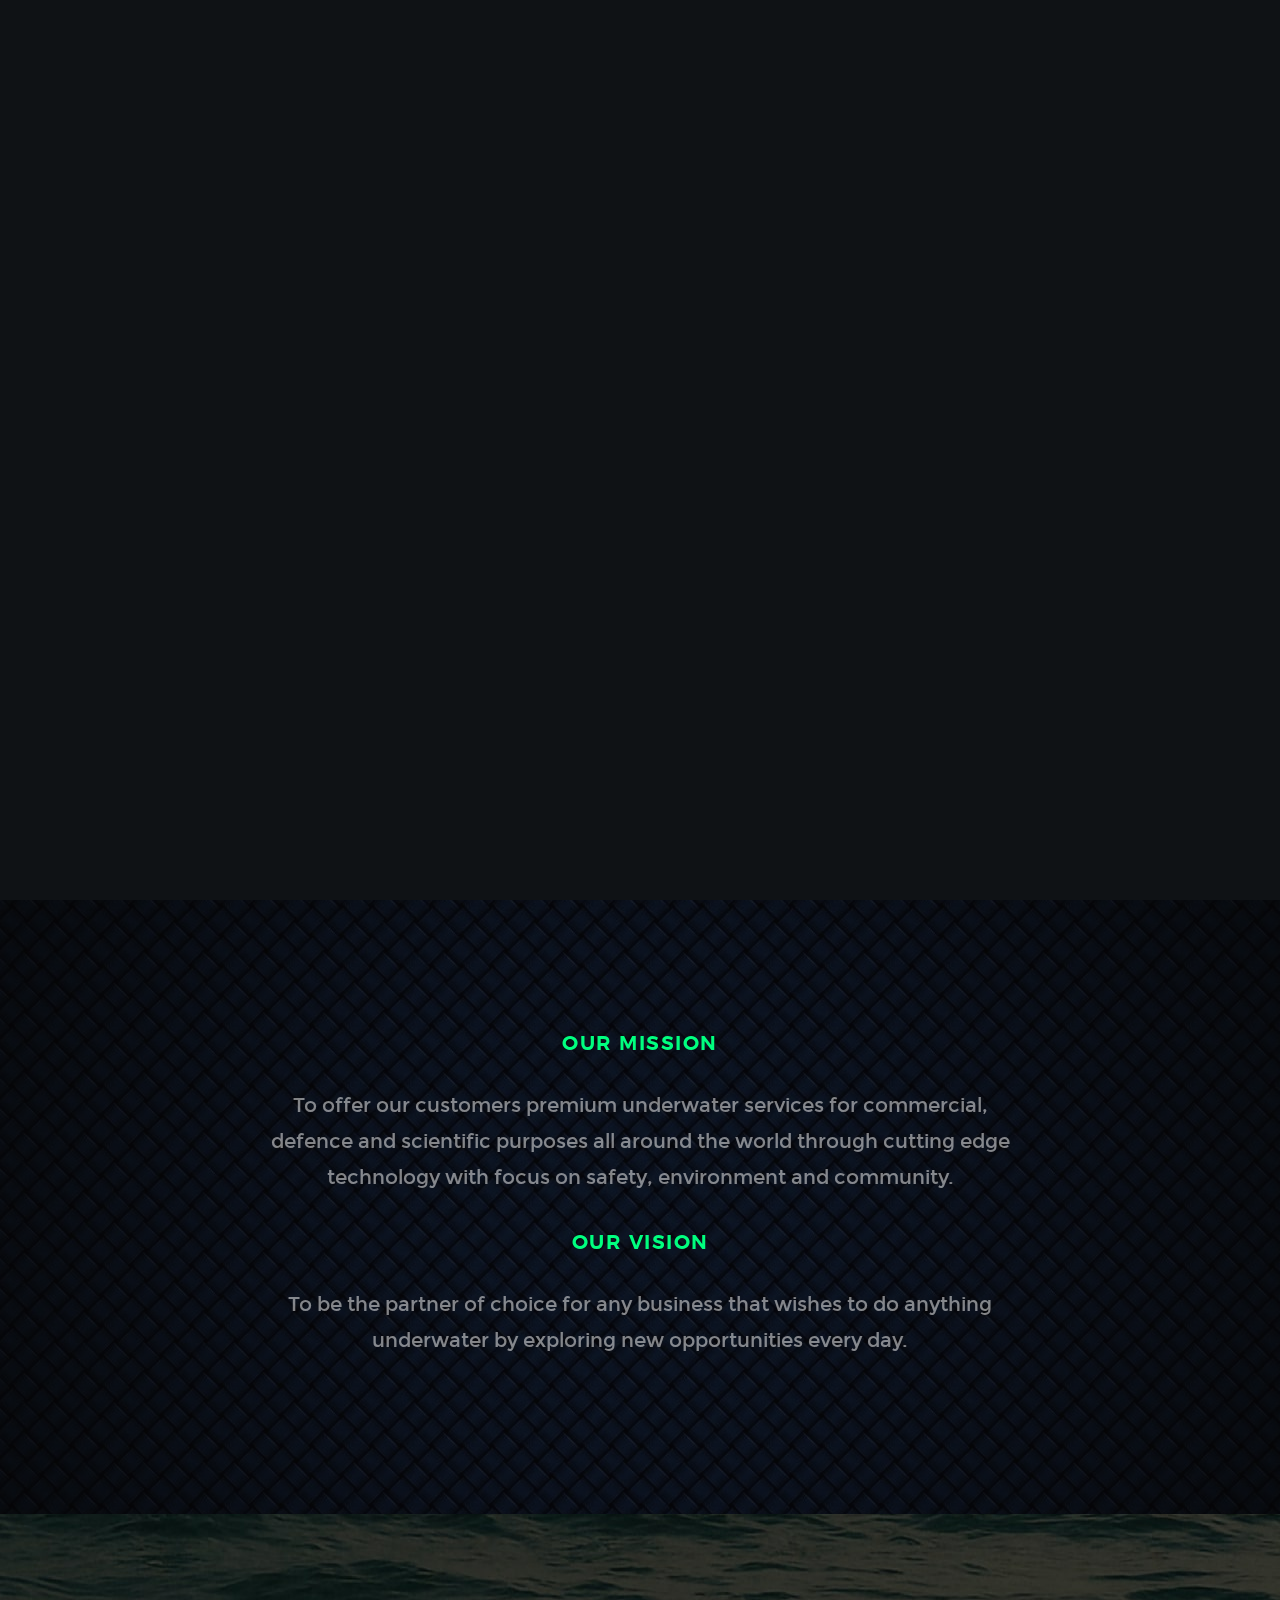
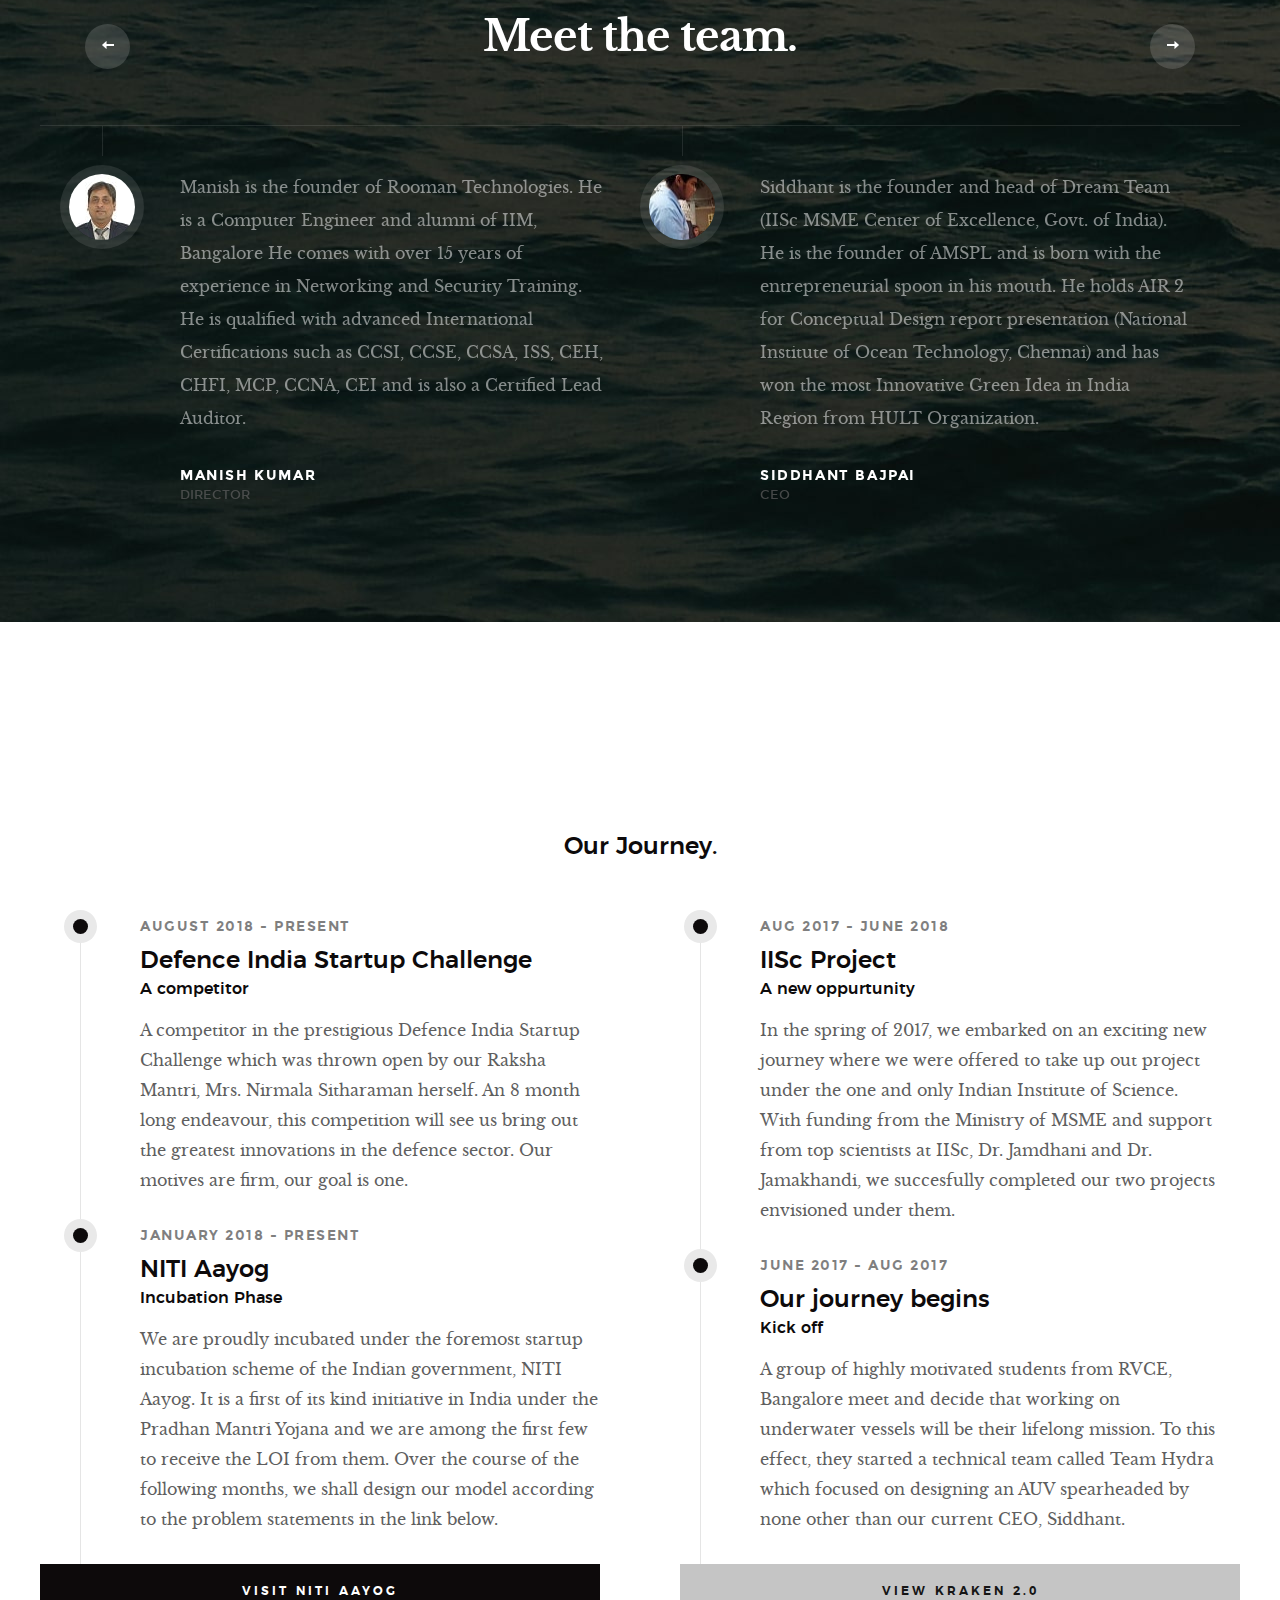
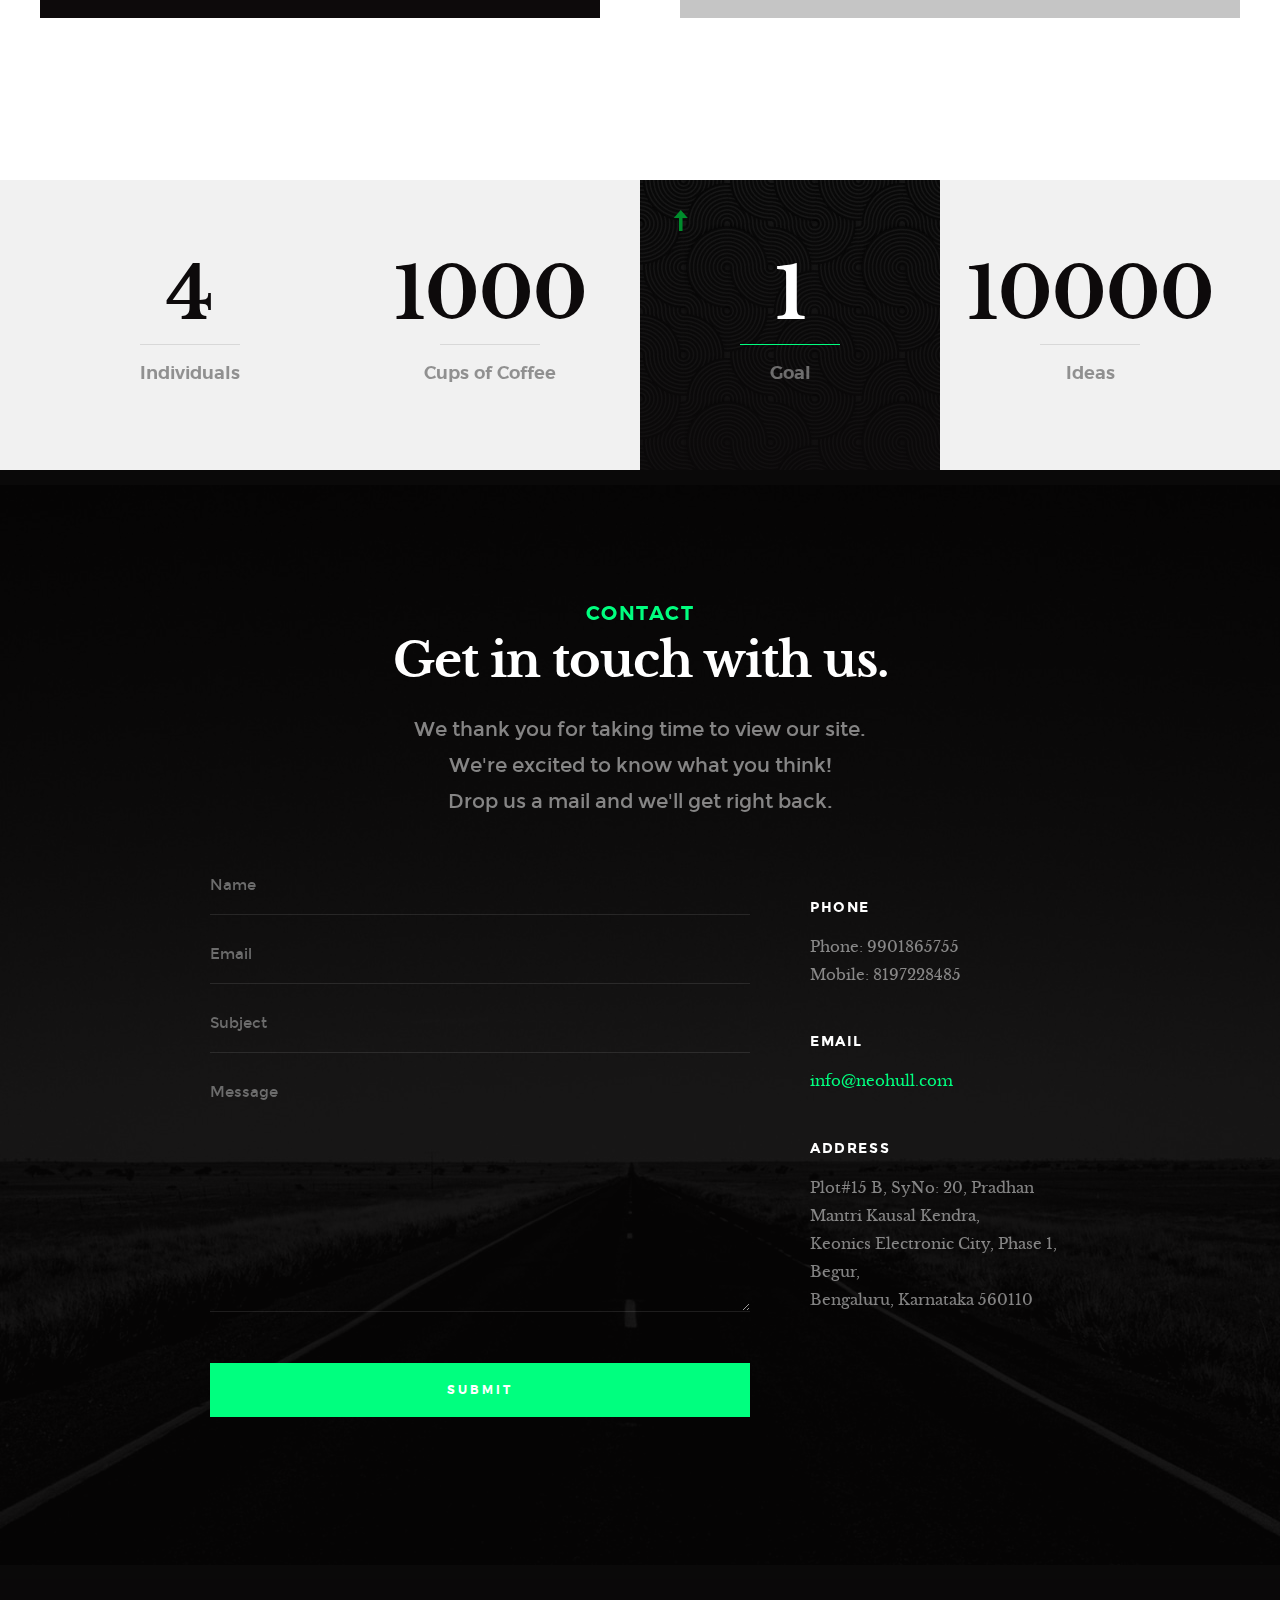
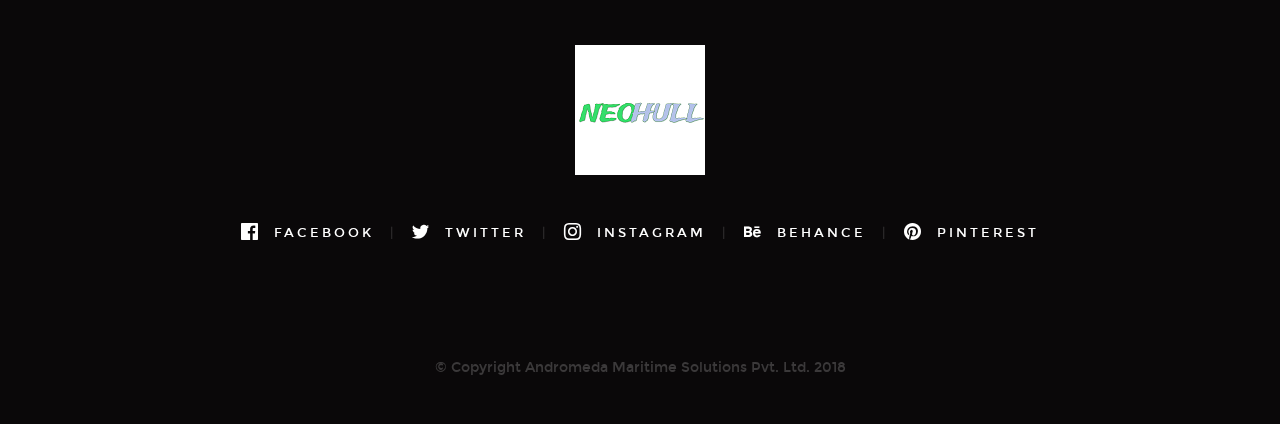
==== commit 37e0f63e: "Web Optimized" ====
--- a/index.html
+++ b/index.html
@@ -73,11 +73,11 @@
 
             <div class="row home-content__main">
 
-                <h3>Your choice for underwater autonomy</h3>
-
-                <h1>NeoSpeed. <br>
-                    NeoEndurance. <br>
-                    NeoDesign. <br>
+                <h3>Your choice for underwater autonomy</h3></br>
+
+                <h1>NeoSpeed. <br/>
+                    NeoEndurance. <br/>
+                    NeoDesign. <p></p>
                     We are NeoHull.
                 </h1>
 
